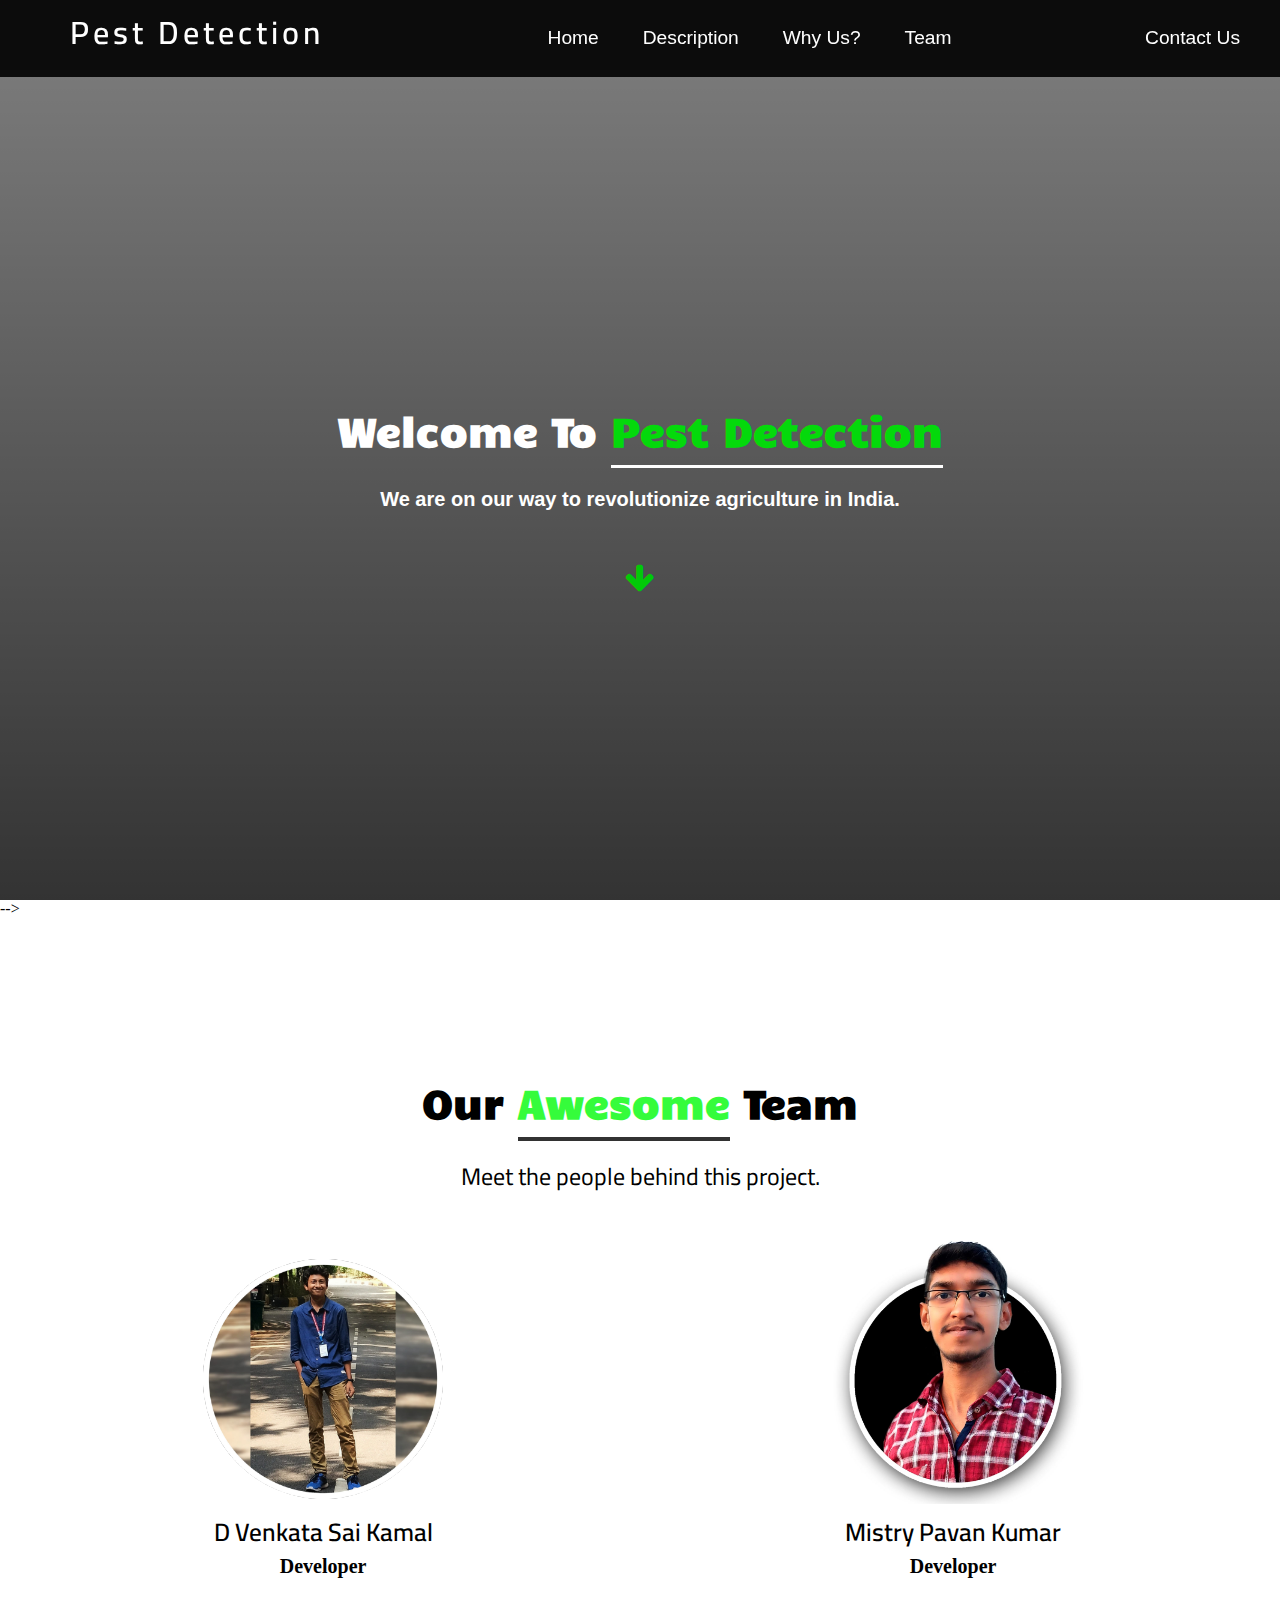
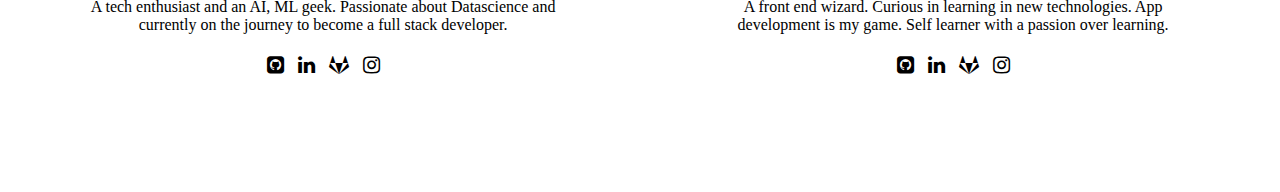
==== index.html @ e90a5a9f "removed bootstrap lib" ====
<!DOCTYPE html>
<html lang="en">

<head>
    <meta name="viewport" content="width=device-width, initial-scale=1">
    <meta charset="UTF-8">
    <meta name="keywords" content="Welcome to Tech-introspectors' website" />
    <title>Pest Detection</title>


    <!--    /// Link for CSS ///  -->
    <link rel="stylesheet" href="css/style.css">
    <link rel="stylesheet" href="https://cdnjs.cloudflare.com/ajax/libs/font-awesome/4.7.0/css/font-awesome.min.css">
    <link href='https://fonts.googleapis.com/css?family=Cairo' rel='stylesheet'>
    <link href='https://fonts.googleapis.com/css?family=Candal' rel='stylesheet'>
    <link href='https://fonts.googleapis.com/css?family=Days One' rel='stylesheet'>

</head>

<body>
    <!-- /// Navbar ///-->
    <header id="home">
        <nav class="topnav" id="topNavBar">
            <div class="nav">
                <div class="logo">
                    <a href="#">Pest Detection</a>
                </div>

                <div class="menu-center">
                    <a href="#home" class="menu">Home</a>
                    <a href="#Intro" class="menu">Description</a>
                    <a href="#" class="menu">Why Us?</a>
                    <a href="#team-section" class="menu">Team</a>
                    <a href="#" class="right">Contact Us</a>
                </div>
            </div>


        </nav>
        <!--            //// mobile-view menu  /////-->
        <div class="navbarcontent">
            <span style="font-size:30px;cursor:pointer" class="menuBar" onclick="openNav()"><i class="fa fa-bars"></i></span>

            <div id="myNav" class="overlay">
                <a href="javascript:void(0)" class="closebtn" onclick="closeNav()">&times;</a>
                <div class="overlay-content">
                    <a href="#home">Home</a>
                    <a href="#">Description</a>
                    <a href="#">Why Us?</a>
                    <a href="#team-section">Team</a>
                    <a href="#">Contact Us</a>
                </div>
            </div>
        </div>
        <div class="banner-content">
            <h1>Welcome To <span class="bright">pest detection</span></h1>
            <p> We are on our way to revolutionize agriculture in India. </p>
            <div class="arrow bounce">
                <a class="fa fa-arrow-down fa-2x" href="#intro"></a>
            </div>
        </div>




    </header>


    <!--    //// Tiny Intro-section ////-->
    <!--
    <section id="intro">
        <div class="intro-container">
          <div id="introCarousel" class="carousel  slide carousel-fade" data-ride="carousel">
    
    
            <ol class="carousel-indicators"></ol>
    
            
    
              <div class="carousel-item active">
                <div class="carousel-background"><img src="images/light.jpg" alt="Image couldn't be loaded"></div>
                <div class="carousel-container">
                  <div class="carousel-content">
                    <h2>We are Tech Introspectors</h2>
                    <p>We already created a chatbot to address various problems.</p>
                    <a href="#Description?" class="btn-get-started scrollto">Get Started</a>
                    <div class="arrow bounce">
                      <a class="fa fa-arrow-down fa-2x scrollto" href="#Why Us?"></a>
                    </div>
                  </div>
                </div>
              </div>
          </div>
        </div>
    </section> <!--- #Intro --->
    -->









    <!--        //// Team Section ////-->
    <section class="team-section" id="team-section">
        <div class="team-content">
            <div class="row">
                <div class="col">
                    <h2>Our <span class="bright">Awesome</span> Team</h2>
                    <p>Meet the people behind this project.</p>
                </div>
            </div>
            <div class="team-details">
                <div class="teamMember1">
                    <img src="images/kamal.jpeg" alt="" class="img1">
                    <h3>D Venkata Sai Kamal</h3>
                    <p class="team-role">Developer</p>
                    <p class="team-desc">A tech enthusiast and an AI, ML geek. Passionate about Datascience and currently on the journey to become a full stack developer. </p>
                    <div class="icon-team">
                        <a href="https://github.com/Dantusaikamal" target="_blank"><i class="fa fa-github-square"></i></a>

                        <a href="https://www.linkedin.com/in/sai-kamal-a4846a114/" target="_blank"><i class="fa fa-linkedin"></i></a>

                        <a href="https://code.swecha.org/DantusaiKamal" target="_blank"><i class="fa fa-gitlab"></i></a>

                        <a href="https://www.instagram.com/sai_kamal7/" target="_blank"><i class="fa fa-instagram"> </i></a>
                    </div>
                </div>
                <div class="teamMember1">
                    <img src="images/pavan.jpeg" alt="" class="img2">

                    <h3>Mistry Pavan Kumar</h3>
                    <p class="team-role">Developer</p>
                    <p class="team-desc">A front end wizard. Curious in learning in new technologies. App development is my game. Self learner with a passion over learning.</p>
                    <div class="icon-team">
                        <a href="https://github.com/mg143pavankumar/" target="_blank"><i class="fa fa-github-square"></i></a>
                        <a href="https://www.linkedin.com/in/mistry-pavan-kumar-5067b21b1/" target="_blank"><i class="fa fa-linkedin"></i></a>
                        <a href="https://code.swecha.org/mg143pavan_kumar" target="_blank"><i class="fa fa-gitlab"></i></a>
                        <a href="https://www.instagram.com/pavan_kumar143mg/" target="_blank"><i class="fa fa-instagram"></i></a>
                    </div>

                </div>
            </div>
        </div>

    </section>

    <!--    /// link for  JQuary ///-->
    <script src="http://code.jquery.com/jquery-3.5.1.min.js" integrity="sha256-9/aliU8dGd2tb6OSsuzixeV4y/faTqgFtohetphbbj0=" crossorigin="anonymous"></script>

    <!--/// link for javascript ///-->
    <script src="js/main.js"></script>
</body>

</html>
---- css/style.css ----
* {
    margin: 0;
    padding: 0;
    box-sizing: border-box;
}

html {
    scroll-behavior: smooth;
}

header {
    background-image:
        linear-gradient(to top, rgba(0, 0, 0, 0.8), rgba(0, 0, 0, 0.5)),
        url('../images/banner_bg.jpg');
    background-position: center;
    background-size: cover;
    height: 100vh;
    transform: 0.5s;

}

/*About us section*/
/*
#intro {
    display: table;
    width: 100%;
    height: 100vh;
    background: #000;
}

#intro .carousel-item {
    width: 100%;
    height: 100vh;
    background-size: cover;
    background-position: center;
    background-repeat: no-repeat;
}

#intro .carousel-item::before {
    content: '';
    background-color: rgba(0, 0, 0, 0.7);
    position: absolute;
    height: 100%;
    width: 100%;
    top: 0;
    right: 0;
    left: 0;
    bottom: 0;
}

#intro .carousel-container {
    display: -webkit-box;
    display: -webkit-flex;
    display: -ms-flexbox;
    display: flex;
    -webkit-box-pack: center;
    -webkit-justify-content: center;
    -ms-flex-pack: center;
    justify-content: center;
    -webkit-box-align: center;
    -webkit-align-items: center;
    -ms-flex-align: center;
    align-items: center;
    position: absolute;
    bottom: 0;
    top: 0;
    left: 0;
    right: 0;
}

#intro .carousel-background img {
    max-width: 100%;
}

#intro .carousel-content {
    text-align: center;
    margin-top: 15%;
}

#intro h2 {
    color: #fff;
    margin-bottom: 30px;
    font-size: 48px;
    font-weight: 700;
}

#intro p {
    width: 80%;
    margin: 0 auto 30px auto;
    color: #fff;
}

#intro .carousel-fade {
    overflow: hidden;
}

#intro .carousel-fade .carousel-inner .carousel-item {
    transition-property: opacity;
}

#intro .carousel-fade .carousel-inner .carousel-item,
#intro .carousel-fade .carousel-inner .active.carousel-item-left,
#intro .carousel-fade .carousel-inner .active.carousel-item-right {
    opacity: 0;
}

#intro .carousel-fade .carousel-inner .active,
#intro .carousel-fade .carousel-inner .carousel-item-next.carousel-item-left,
#intro .carousel-fade .carousel-inner .carousel-item-prev.carousel-item-right {
    opacity: 1;
    transition: 0.5s;
}

#intro .carousel-fade .carousel-inner .carousel-item-next,
#intro .carousel-fade .carousel-inner .carousel-item-prev,
#intro .carousel-fade .carousel-inner .active.carousel-item-left,
#intro .carousel-fade .carousel-inner .active.carousel-item-right {
    left: 0;
    -webkit-transform: translate3d(0, 0, 0);
    transform: translate3d(0, 0, 0);
}

#intro .carousel-control-prev,
#intro .carousel-control-next {
    width: 10%;
}

#intro .carousel-control-next-icon,
#intro .carousel-control-prev-icon {
    background: none;
    font-size: 32px;
    line-height: 1;
}

#intro .carousel-indicators li {
    cursor: pointer;
}

#intro .btn-get-started {
    font-family: "Montserrat", sans-serif;
    font-weight: 500;
    font-size: 16px;
    letter-spacing: 1px;
    display: inline-block;
    padding: 8px 32px;
    border-radius: 50px;
    transition: 0.5s;
    margin: 10px;
    color: #fff;
    background: #18d26e;
}

#intro .btn-get-started:hover {
    background: #fff;
    color: #18d26e;
}*/


/*About us---------------------->>>>>>*/

/*/////  NavBar css section /////*/

.topnav {
    position: relative;
    overflow: hidden;
    background-color: rgba(0, 0, 0, 0.9);
    position: fixed;
    width: 100%;
    z-index: 1;
}

.logo {
    float: left;
}

.logo a {
    padding: 70px;
    font-size: 2rem;
    letter-spacing: 4px;
    font-weight: 600;
    line-height: 2;
    text-decoration: none;
    color: #fff;
    font-family: 'Cairo', 'Candal', 'sans-serif';
}

.topnav .menu-center {
    text-align: center;

}

.topnav .menu-center a {
    color: #000;
    text-decoration: none;
    padding: 0px 20px;
    font-size: 1.2rem;
    line-height: 4;
    color: #fff;
    font-family: sans-serif;
}

.topnav .menu-center .menu:hover {
    padding-bottom: 10px;
    border-bottom: 2px solid #03fc0b;
    transition: 0.5s;
}


.topnav .menu-center .right {
    float: right;
    padding: 0px 40px;
}

.topnav .menu-center .right:hover {
    background-color: #02c908;
    transition: 0.5s;
}

.banner-content {
    position: relative;
    text-align: center;
    top: 40%;
    width: 100%;
    height: 30%;
    padding: 0px;
}

.banner-content h1 {
    font-size: 2.5rem;
    color: #fff;
    text-transform: capitalize;
    padding: 30px 10px 0px 10px;
    font-family: 'Candal';
    margin-bottom: 15px;
    line-height: 2;
}

.banner-content h1 .bright {
    color: #04d90b;
    padding-bottom: 10px;
    border-bottom: 3px solid #fff;
}

.banner-content p {
    color: #fff;
    font-size: 20px;
    font-family: sans-serif;
    font-weight: 600;
    line-height: 1.4;
}

.bars .menu-bar i {
    display: none;
}

.navbarcontent {
    display: none;
}

/*//// arrow bounce ////*/
.arrow {
    text-align: center;
    margin: 50px 0;
}

.arrow a {
    text-decoration: none;
    color: #02c908;
}

.bounce {
    -moz-animation: bounce 2s infinite;
    -webkit-animation: bounce 2s infinite;
    animation: bounce 2s infinite;
}

@keyframes bounce {

    0%,
    20%,
    50%,
    80%,
    100% {
        transform: translateY(0);
    }

    40% {
        transform: translateY(-30px);
    }

    60% {
        transform: translateY(-15px);
    }
}



/*//// Team-section css ////*/
.team-section {
    width: 100%;
    height: 90vh;
    position: relative;
}

.team-content {
    text-align: center;
    margin-top: 5%;

}

.team-content .row h2 {
    padding: 80px 10px 2px 10px;
    font-size: 2.5rem;
    font-family: 'Candal', 'Cairo', 'Days One';

}

.team-content h2 .bright {
    color: #03fc0b;
    opacity: 0.8;
    padding-bottom: 10px;
    border-bottom: 4px solid black;
    line-height: 2;
}

.team-content .row p {
    font-size: 24px;
    padding: 10px 10px 10px 10px;
    font-family: 'Cairo';
}

.team-details {
    display: grid;
    grid-template-columns: auto auto auto;
    padding: 10px;
}

.teamMember1 {
    width: 100%;
}

.img1 {
    width: 40%;
    margin-top: 35px;
    border-radius: 50%;
    border: 5px solid #fff;
}

.img2 {
    width: 45%;
}

.teamMember1 h3 {
    font-family: 'Cairo';
    font-weight: 600;
    font-size: 25px;
}

.team-desc {
    padding: 20px 70px;
}

.team-role {
    font-size: 20px;
    font-weight: 600;
    font-family: 'Day One';
}

.icon-team a {
    color: black;
    font-size: 20px;
    padding: 0px 5px;
}

.icon-team a:hover {
    color: #03fc0b;
    transition: 0.5s;
}




























/* ////NavBar in mobile view //// */

@media(max-width:1031px) {
    .topnav .menu-center {
        display: none;
    }

    .topnav .menu-center .right {
        display: none;
    }

    .navbarcontent {
        display: block;
    }


    .menuBar i {
        position: fixed;
        right: 40px;
        top: 20px;
        color: #fff;
        z-index: 1;
    }

    .overlay {
        height: 0%;
        width: 100%;
        position: fixed;
        z-index: 1;
        top: 0;
        left: 0;
        background-color: rgb(0, 0, 0);
        background-color: rgba(0, 0, 0, 0.9);
        overflow-y: hidden;
        transition: 0.5s;
    }

    .overlay-content {
        position: relative;
        top: 25%;
        width: 100%;
        text-align: center;
        margin-top: 30px;
    }

    .overlay a {
        padding: 8px;
        text-decoration: none;
        font-size: 36px;
        color: #818181;
        display: block;
        transition: 0.3s;
    }

    .overlay a:hover,
    .overlay a:focus {
        color: #f1f1f1;
    }

    .overlay .closebtn {
        position: absolute;
        top: 20px;
        right: 45px;
        font-size: 60px;
    }

    .arrow {
        text-align: center;
        margin: 5% 0;
    }

}

@media (max-width:990px) {
    .team-details {
        display: grid;
        grid-template-columns: auto;
        padding: 10px;
    }
}

@media (min-width:294px) and (max-width:360px) {
    .logo a {
        padding: 20px;
        font-size: 1.5rem;
        letter-spacing: 4px;
        font-weight: 600;
        line-height: 2.7;
        text-decoration: none;
        color: #fff;
        font-family: 'Cairo', 'Candal', 'sans-serif';
    }

    .arrow {
        text-align: center;
        margin: 10% 0;
    }

}

@media (max-width:414px) {


    .banner-content {
        position: relative;
        text-align: center;
        top: 35%;
        width: 100%;
        height: 30%;
        padding: 0px;
    }

    .banner-content p {
        color: #fff;
        font-size: 20px;
        font-family: sans-serif;
        font-weight: 600;
        line-height: 1.4;
        margin-bottom: 50px;
    }

    .arrow {
        text-align: center;
        margin: 15% 0;
    }

}

@media(max-width:390px) {
    .logo a {
        padding: 20px;
        font-size: 1.5rem;
        letter-spacing: 4px;
        font-weight: 600;
        line-height: 2.7;
        text-decoration: none;
        color: #fff;
        font-family: 'Cairo', 'Candal', 'sans-serif';
    }
}
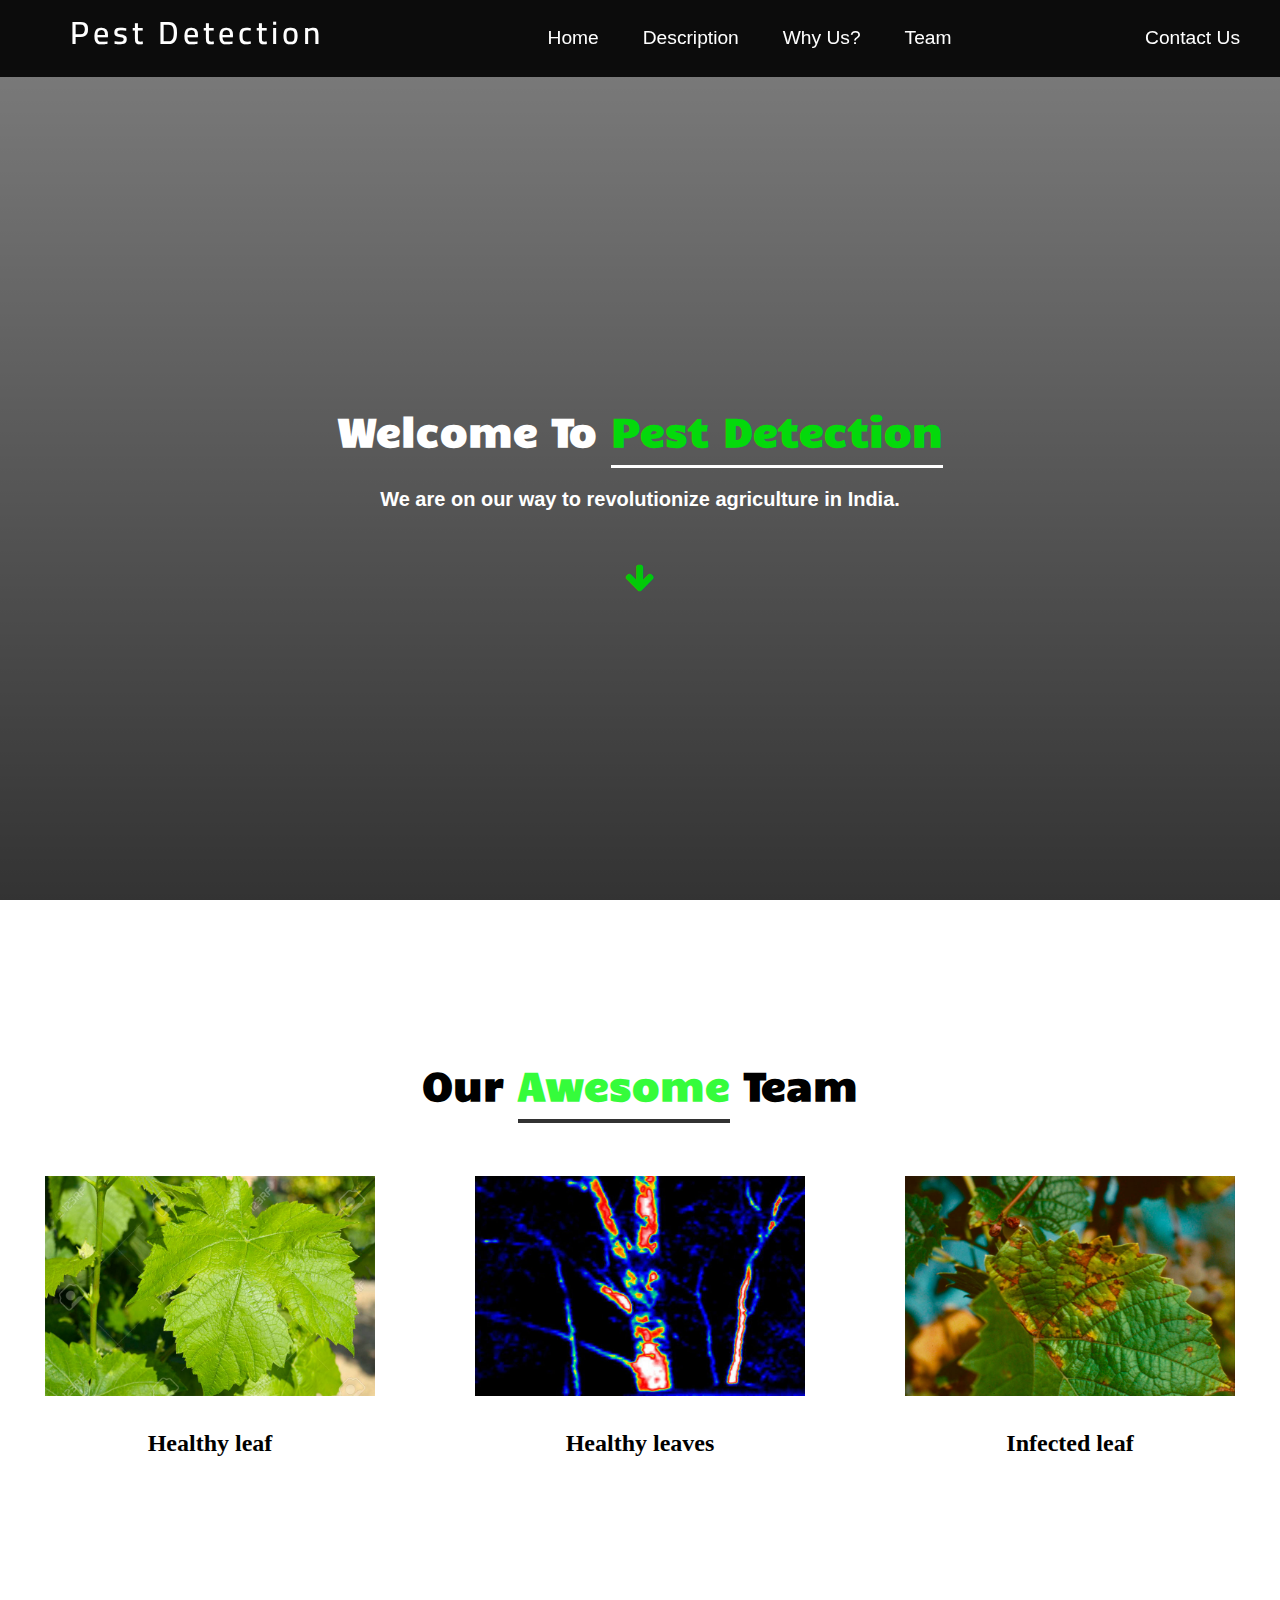
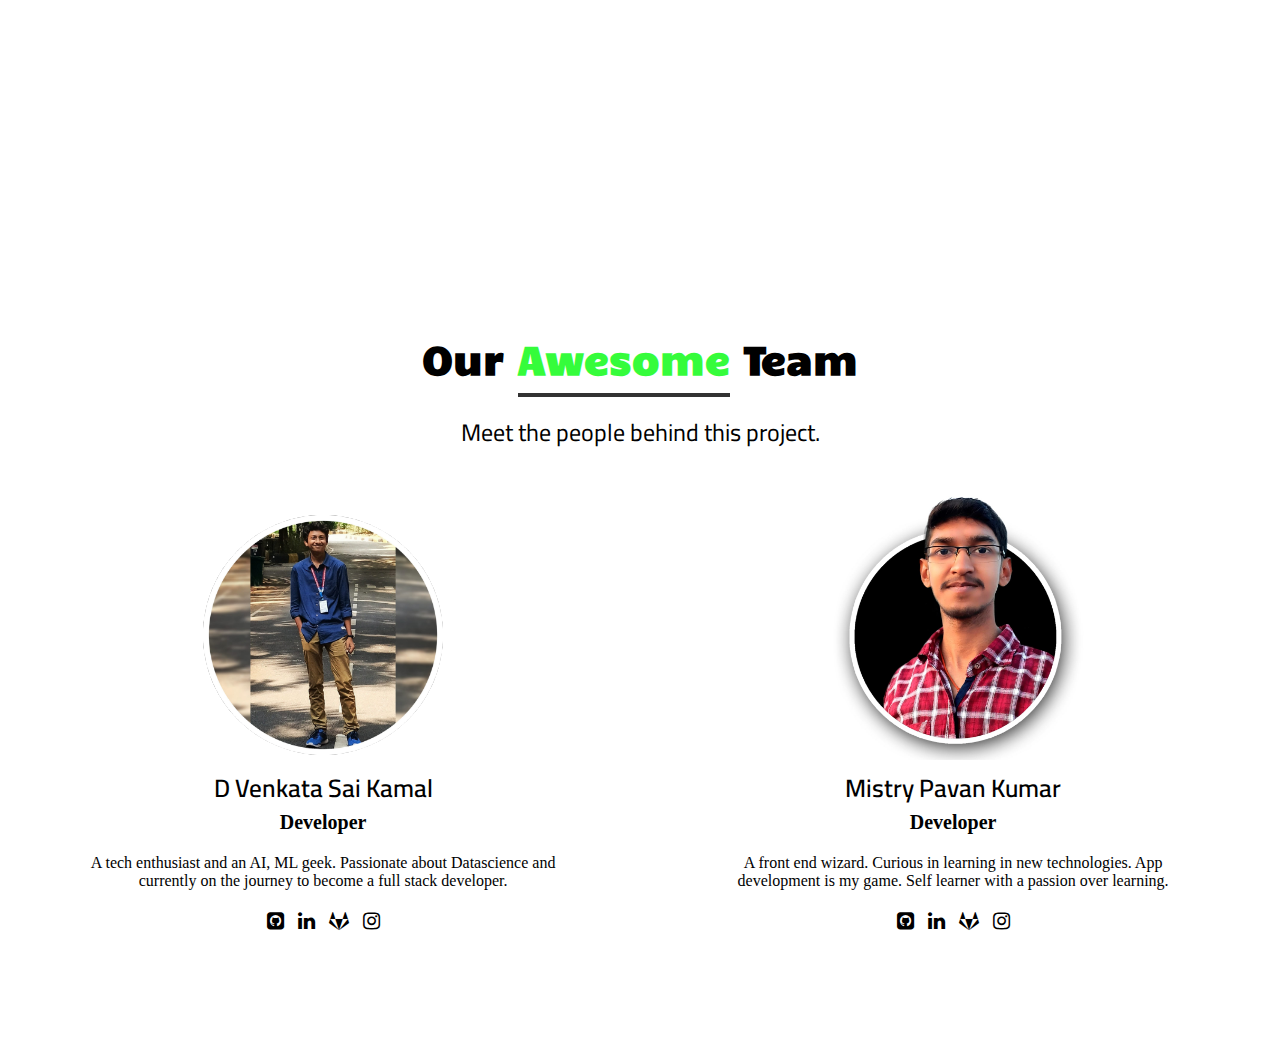
==== commit e391c6d4: "Added layout section" ====
--- a/index.html
+++ b/index.html
@@ -93,7 +93,73 @@
           </div>
         </div>
     </section> <!--- #Intro --->
-    -->
+
+
+    <!--    /// Layout-section ///-->
+
+    <section id="layout-section">
+        <div class="layout-content">
+            <div class="row">
+                <div class="col">
+                    <h2>Our <span class="bright">Awesome</span> Team</h2>
+                </div>
+            </div>
+            <div class="main-layout">
+                <div class="column">
+                    <img id="myImg" src="images/healthy1.jpg">
+
+                    <h2>Healthy leaf</h2>
+                </div>
+                <div class="column">
+                    <img id="myImg1" src="images/img.jpg" onclick="openModal()">
+                    <h2>Healthy leaves</h2>
+                </div>
+                <div class="column">
+                    <img id="myImg2" src="images/infected1.jpg" onclick="openModal1()">
+                    <h2>Infected leaf</h2>
+                </div>
+            </div>
+
+            <!--   // Model //-->
+            <div id="myModal" class="modal">
+
+                <!-- The Close Button -->
+                <span class="close">&times;</span>
+
+                <!-- Modal Content (The Image) -->
+                <img class="modal-content" id="img01">
+
+
+                <!-- Modal Caption (Image Text) -->
+                <div id="caption"></div>
+            </div>
+            <div id="myModal1" class="modal model1">
+
+                <!-- The Close Button -->
+                <span class="close1">&times;</span>
+
+                <!-- Modal Content (The Image) -->
+
+                <img class="modal-content1" id="img02">
+
+
+                <!-- Modal Caption (Image Text) -->
+                <div id="caption"></div>
+            </div>
+            <div id="myModal2" class="modal model2">
+
+                <!-- The Close Button -->
+                <span class="close2">&times;</span>
+
+                <!-- Modal Content (The Image) -->
+
+                <img class="modal-content2" id="img03">
+
+                <!-- Modal Caption (Image Text) -->
+                <div id="caption"></div>
+            </div>
+        </div>
+    </section>
 
 
 
--- a/css/style.css
+++ b/css/style.css
@@ -158,6 +158,7 @@
 
 /*About us---------------------->>>>>>*/
 
+
 /*/////  NavBar css section /////*/
 
 .topnav {
@@ -292,6 +293,183 @@
         transform: translateY(-15px);
     }
 }
+
+
+
+
+
+/*/// Layout-section ///*/
+#layout-section {
+    width: 100%;
+    height: 90vh;
+    position: relative;
+}
+
+.layout-content {
+    text-align: center;
+    margin-top: 5%;
+
+}
+
+.layout-content .row h2 {
+    padding: 80px 10px 2px 10px;
+    font-size: 2.5rem;
+    font-family: 'Candal', 'Cairo', 'Days One';
+
+}
+
+.layout-content h2 .bright {
+    color: #03fc0b;
+    opacity: 0.8;
+    padding-bottom: 10px;
+    border-bottom: 4px solid black;
+    line-height: 2;
+}
+
+.main-layout {
+    display: grid;
+    grid-template-columns: repeat(3, 1fr);
+    grid-column-gap: 10px;
+    margin-top: 40px;
+}
+
+.main-layout .column img {
+    width: 350px;
+    padding: 10px;
+}
+
+.main-layout .column img:hover {
+    box-shadow: 20px 20px 20px gray;
+    cursor: pointer;
+}
+
+.main-layout .column h2 {
+    margin-top: 10px;
+    padding: 10px;
+    font-family: 'Day One';
+}
+
+.modal {
+    display: none;
+
+    position: fixed;
+
+    z-index: 1;
+
+    padding-top: 100px;
+
+    left: 0;
+    top: 0;
+    width: 100%;
+
+    height: 100%;
+
+    overflow: auto;
+
+    background-color: rgb(0, 0, 0);
+
+    background-color: rgba(0, 0, 0, 0.9);
+}
+
+/* Modal Content (Image) */
+.modal-content {
+    margin: auto;
+    display: block;
+    width: 80%;
+    max-width: 700px;
+}
+
+.modal-content1 {
+    margin: auto;
+    display: block;
+    width: 80%;
+    max-width: 700px;
+}
+
+.modal-content2 {
+    margin: auto;
+    display: block;
+    width: 80%;
+    max-width: 700px;
+}
+
+/* Caption of Modal Image (Image Text) - Same Width as the Image */
+#caption {
+    margin: auto;
+    display: block;
+    width: 80%;
+    max-width: 700px;
+    text-align: center;
+    color: #ccc;
+    padding: 10px 0;
+    height: 150px;
+}
+
+/* Add Animation - Zoom in the Modal */
+.modal-content,
+#caption {
+    animation-name: zoom;
+    animation-duration: 0.6s;
+}
+
+.modal-content1,
+#caption {
+    animation-name: zoom;
+    animation-duration: 0.6s;
+}
+
+.modal-content2,
+#caption {
+    animation-name: zoom;
+    animation-duration: 0.6s;
+}
+
+@keyframes zoom {
+    from {
+        transform: scale(0)
+    }
+
+    to {
+        transform: scale(1)
+    }
+}
+
+/* The Close Button */
+.close,
+.close1,
+.close2 {
+    position: absolute;
+    top: 15px;
+    right: 35px;
+    color: #f1f1f1;
+    font-size: 40px;
+    font-weight: bold;
+    transition: 0.3s;
+}
+
+.close:hover,
+.close:focus {
+    color: #bbb;
+    text-decoration: none;
+    cursor: pointer;
+}
+
+.close1:hover,
+.close1:focus {
+    color: #bbb;
+    text-decoration: none;
+    cursor: pointer;
+}
+
+
+.close2:hover,
+.close2:focus {
+    color: #bbb;
+    text-decoration: none;
+    cursor: pointer;
+}
+
+
 
 
 
@@ -475,6 +653,20 @@
         margin: 5% 0;
     }
 
+    .main-layout {
+        display: grid;
+        grid-template-columns: repeat(1, 1fr);
+        grid-column-gap: 10px;
+        margin-top: 40px;
+    }
+
+    .main-layout .column img {
+        width: 50%;
+    }
+
+    #team-section {
+        margin-top: 70%;
+    }
 }
 
 @media (max-width:990px) {
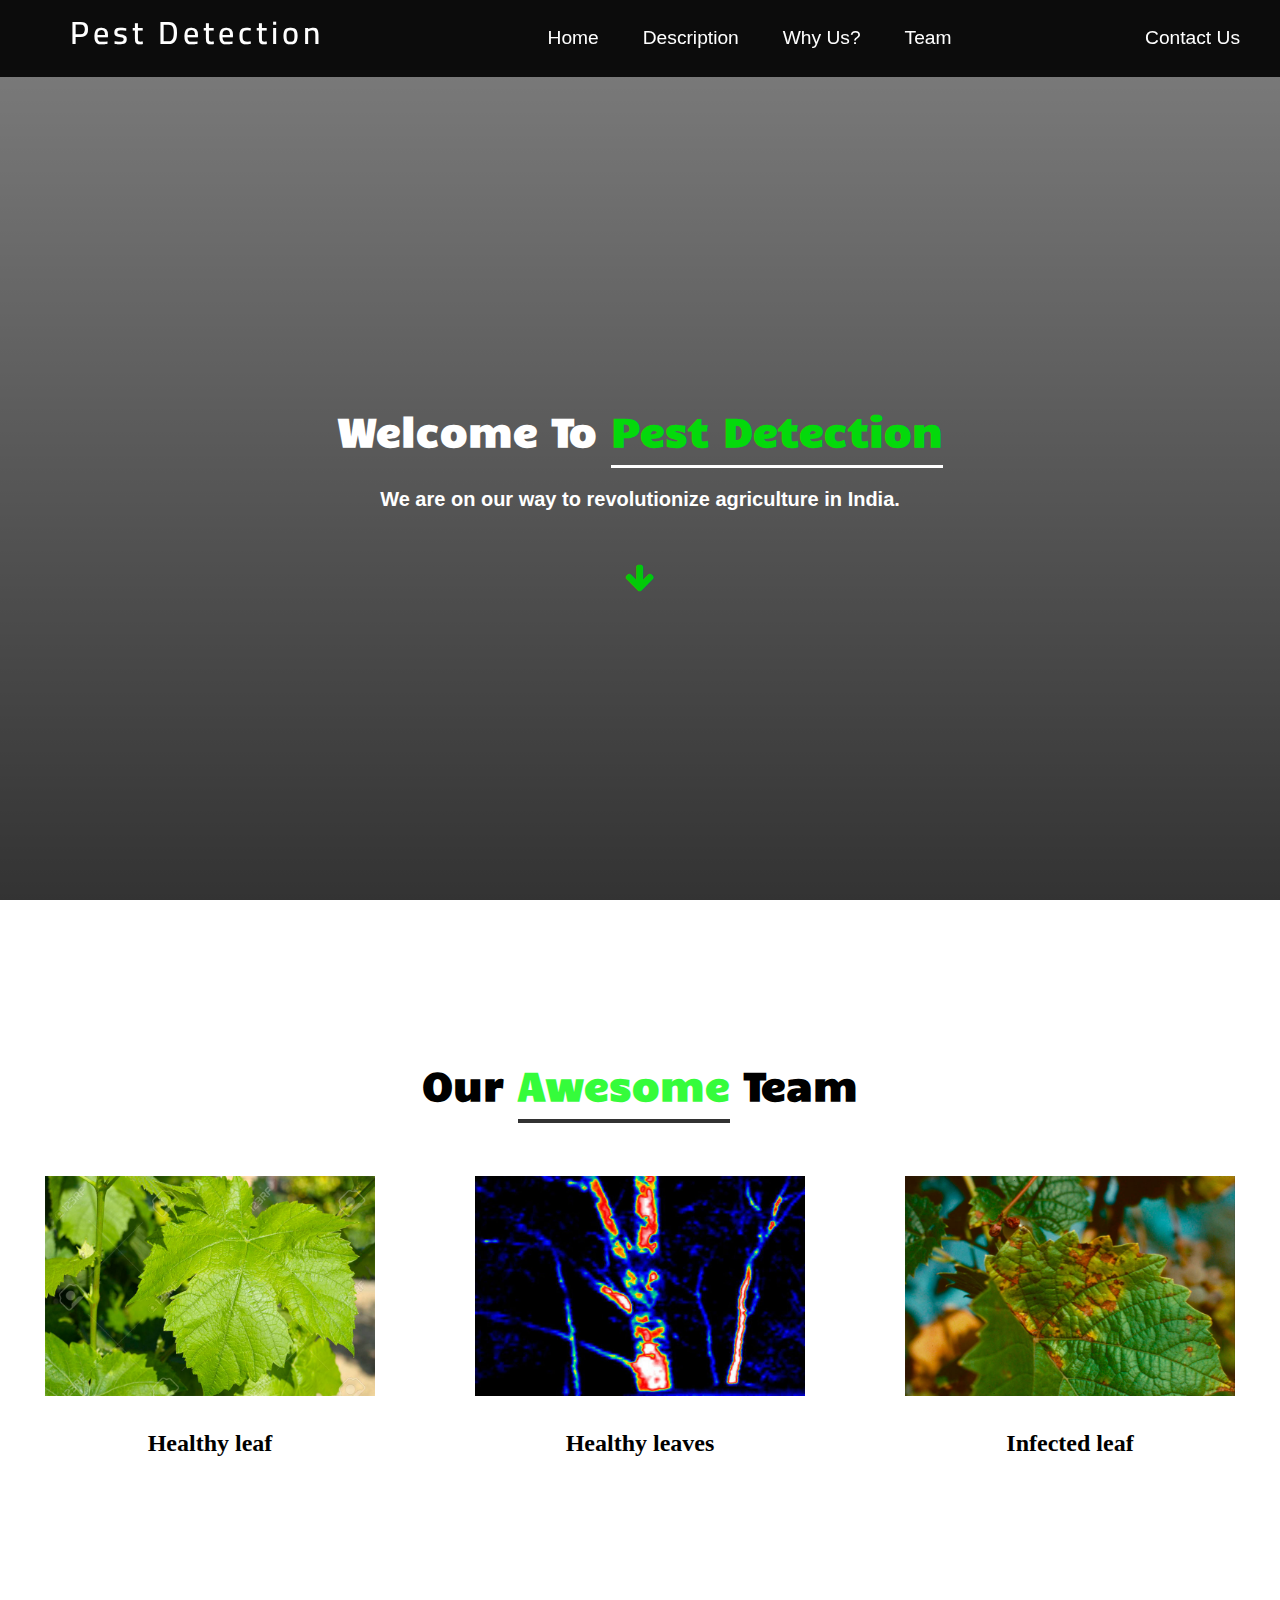
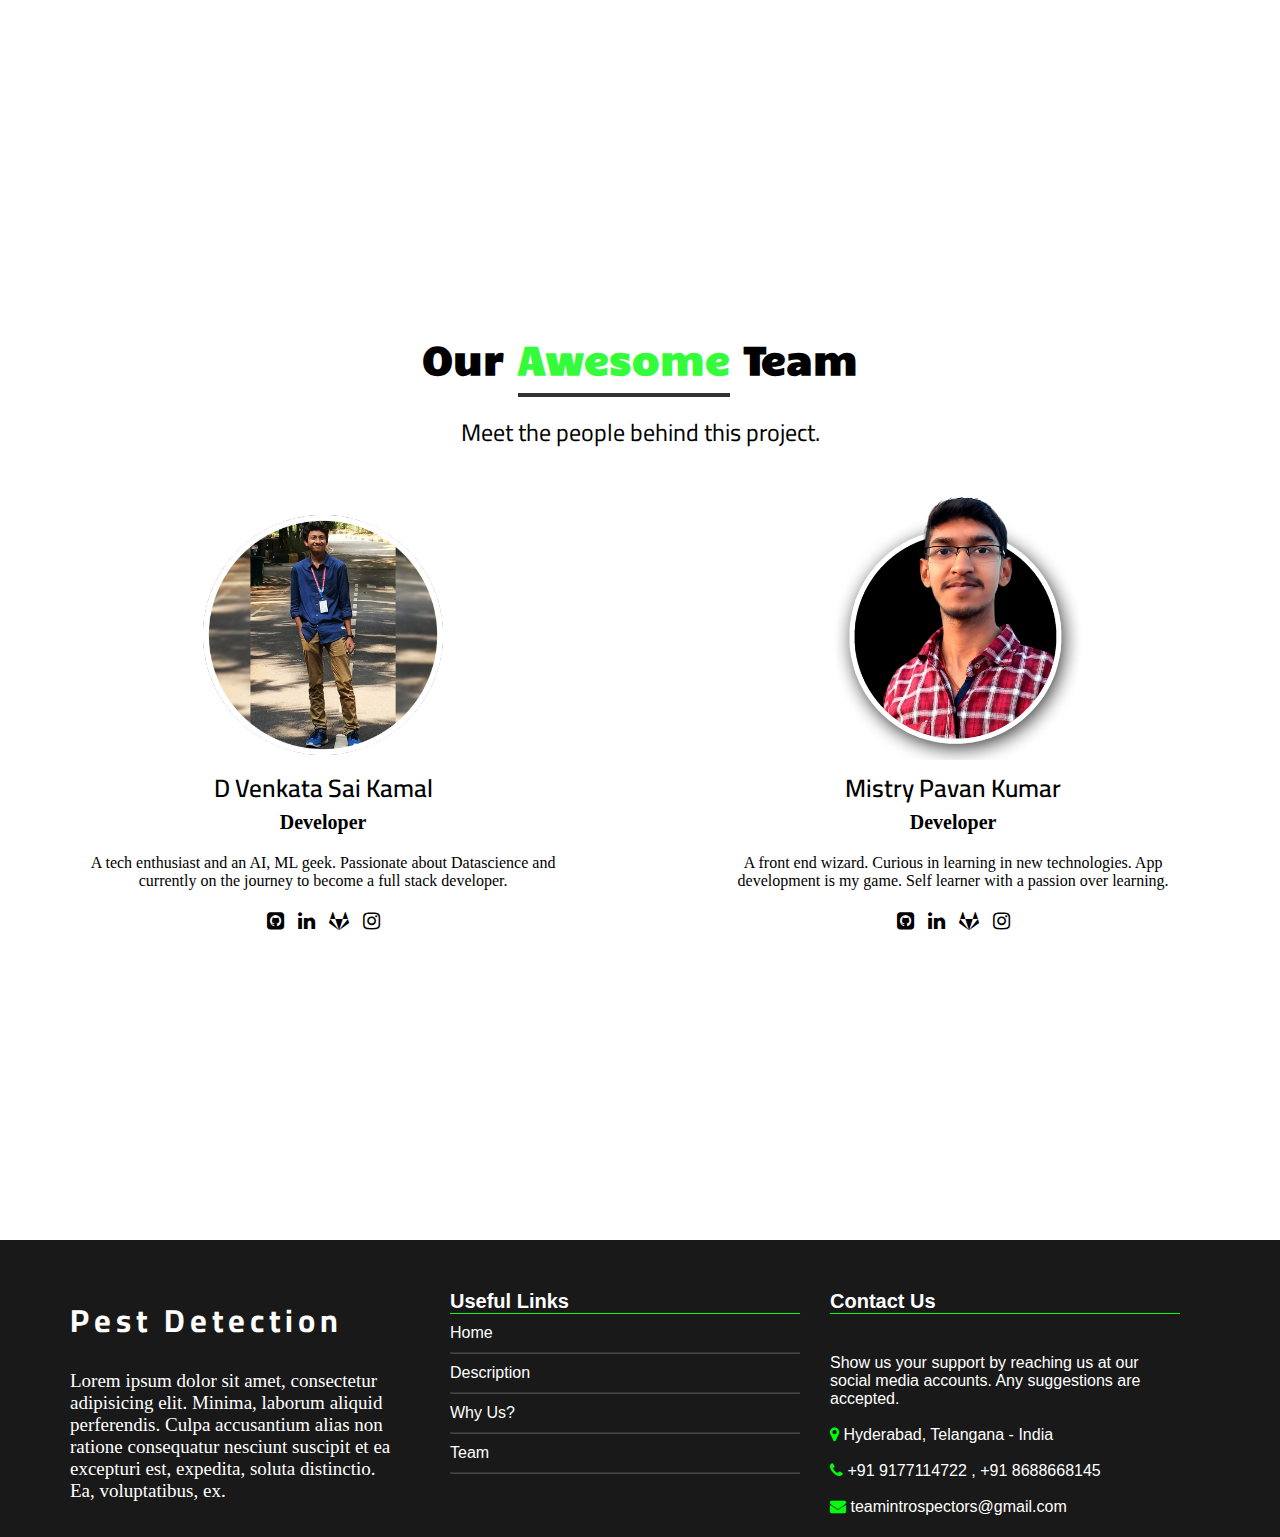
==== commit 40d9f293: "Added footer" ====
--- a/index.html
+++ b/index.html
@@ -106,16 +106,16 @@
             </div>
             <div class="main-layout">
                 <div class="column">
-                    <img id="myImg" src="images/healthy1.jpg">
+                    <img id="myImg" src="images/healthy1.jpg" alt="Lorem ipsum dolor sit amet, consectetur adipisicing elit.">
 
                     <h2>Healthy leaf</h2>
                 </div>
                 <div class="column">
-                    <img id="myImg1" src="images/img.jpg" onclick="openModal()">
+                    <img id="myImg1" src="images/img.jpg" alt="Lorem ipsum dolor sit amet, consectetur adipisicing elit..">
                     <h2>Healthy leaves</h2>
                 </div>
                 <div class="column">
-                    <img id="myImg2" src="images/infected1.jpg" onclick="openModal1()">
+                    <img id="myImg2" src="images/infected1.jpg" alt="Lorem ipsum dolor sit amet, consectetur adipisicing elit...">
                     <h2>Infected leaf</h2>
                 </div>
             </div>
@@ -144,7 +144,7 @@
 
 
                 <!-- Modal Caption (Image Text) -->
-                <div id="caption"></div>
+                <div id="caption1"></div>
             </div>
             <div id="myModal2" class="modal model2">
 
@@ -156,7 +156,7 @@
                 <img class="modal-content2" id="img03">
 
                 <!-- Modal Caption (Image Text) -->
-                <div id="caption"></div>
+                <div id="caption2"></div>
             </div>
         </div>
     </section>
@@ -213,6 +213,44 @@
 
     </section>
 
+
+    <!--        //// footer-section ////    -->
+    <section id="footer-section">
+        <div class="footer-content">
+            <div class="sec-1">
+                <h2>Pest Detection</h2>
+                <p>Lorem ipsum dolor sit amet, consectetur adipisicing elit. Minima, laborum aliquid perferendis. Culpa accusantium alias non ratione consequatur nesciunt suscipit et ea excepturi est, expedita, soluta distinctio. Ea, voluptatibus, ex.</p>
+            </div>
+            <div class="sec-2">
+                <h3>Useful Links</h3>
+                <ul>
+                    <li><a href="#home">Home</a></li>
+                    <hr>
+                    <li><a href="#">Description</a></li>
+                    <hr>
+                    <li><a href="#">Why Us?</a></li>
+                    <hr>
+                    <li><a href="#team-section">Team</a></li>
+                    <hr>
+
+                </ul>
+            </div>
+            <div class="sec-3">
+                <h3>Contact Us</h3>
+                <p>
+                    Show us your support by reaching us at our social media accounts. Any suggestions are accepted. <br><br>
+                    <i class="fa fa-map-marker"> </i><span class="location"> Hyderabad, Telangana - India</span> <br><br>
+                    <i class="fa fa-phone"> </i> <span class="phNo"> +91 9177114722 , +91 8688668145</span>
+                    <br><br>
+                    <i class="fa fa-envelope"></i><span class="mail"> teamintrospectors@gmail.com</span>
+                </p>
+            </div>
+        </div>
+    </section>
+
+
+
+
     <!--    /// link for  JQuary ///-->
     <script src="http://code.jquery.com/jquery-3.5.1.min.js" integrity="sha256-9/aliU8dGd2tb6OSsuzixeV4y/faTqgFtohetphbbj0=" crossorigin="anonymous"></script>
 
--- a/css/style.css
+++ b/css/style.css
@@ -1,3 +1,7 @@
+:root {
+    --primaryColor: #03fc0b;
+}
+
 * {
     margin: 0;
     padding: 0;
@@ -400,6 +404,34 @@
     width: 80%;
     max-width: 700px;
     text-align: center;
+    font-family: sans-serif;
+    font-size: 20px;
+    color: #ccc;
+    padding: 10px 0;
+    height: 150px;
+}
+
+#caption1 {
+    margin: auto;
+    display: block;
+    width: 80%;
+    max-width: 700px;
+    text-align: center;
+    font-family: sans-serif;
+    font-size: 20px;
+    color: #ccc;
+    padding: 10px 0;
+    height: 150px;
+}
+
+#caption2 {
+    margin: auto;
+    display: block;
+    width: 80%;
+    max-width: 700px;
+    text-align: center;
+    font-family: sans-serif;
+    font-size: 20px;
     color: #ccc;
     padding: 10px 0;
     height: 150px;
@@ -413,13 +445,13 @@
 }
 
 .modal-content1,
-#caption {
+#caption1 {
     animation-name: zoom;
     animation-duration: 0.6s;
 }
 
 .modal-content2,
-#caption {
+#caption2 {
     animation-name: zoom;
     animation-duration: 0.6s;
 }
@@ -556,20 +588,106 @@
 }
 
 
-
-
-
-
-
-
-
-
-
-
-
-
-
-
+/*//// Footer section css /////*/
+
+#footer-section {
+    background-color: rgba(0, 0, 0, 0.9);
+    width: 100%;
+    height: auto;
+    margin-top: 15%;
+}
+
+.footer-content {
+    padding-left: 70px;
+    padding-top: 50px;
+    padding-right: 70px;
+    padding-bottom: 20px;
+    display: grid;
+    grid-template-columns: repeat(3, 1fr);
+}
+
+.footer-content .sec-1 h2 {
+    color: #fff;
+    font-family: 'Cairo', 'Candal', 'Days One';
+    font-size: 32px;
+    letter-spacing: 5px;
+}
+
+.footer-content .sec-1 p {
+    color: #fff;
+    padding: 20px 50px 15px 0px;
+    font-size: 19px;
+
+}
+
+.footer-content .sec-2 {
+    padding-right: 30px;
+}
+
+.footer-content .sec-2 h3 {
+    color: #fff;
+    font-size: 20px;
+    font-family: sans-serif;
+    border-bottom: 1px solid var(--primaryColor);
+}
+
+
+.footer-content .sec-2 hr:before {
+    width: 117px;
+    height: 2px;
+    margin: 25px auto;
+    background-color: #53c5d5;
+}
+
+.footer-content .sec-2 ul {
+    list-style: none;
+}
+
+.footer-content .sec-2 ul hr {
+    opacity: 0.2;
+}
+
+
+.footer-content .sec-2 ul li {
+    padding-top: 10px;
+    padding-bottom: 10px;
+}
+
+.footer-content .sec-2 ul li a {
+    text-decoration: none;
+    color: #fff;
+    font-family: sans-serif;
+
+
+}
+
+.footer-content .sec-2 ul li a:hover {
+    border-left: 2px solid var(--primaryColor);
+    transition: 0.5s;
+    padding-left: 10px;
+}
+
+.footer-content .sec-3 {
+    padding-right: 30px;
+}
+
+.footer-content .sec-3 h3 {
+    color: #fff;
+    font-size: 20px;
+    font-family: sans-serif;
+    border-bottom: 1px solid var(--primaryColor);
+}
+
+.footer-content .sec-3 p {
+    padding-top: 40px;
+    color: #fff;
+    font-size: 16px;
+    font-family: sans-serif;
+}
+
+.footer-content .sec-3 p i {
+    color: var(--primaryColor);
+}
 
 
 
@@ -667,6 +785,16 @@
     #team-section {
         margin-top: 70%;
     }
+
+    .footer-content {
+        padding-left: 40px;
+        padding-top: 50px;
+        padding-right: 40px;
+        padding-bottom: 20px;
+        display: grid;
+        grid-template-columns: repeat(1, 1fr);
+    }
+
 }
 
 @media (max-width:990px) {
@@ -674,6 +802,13 @@
         display: grid;
         grid-template-columns: auto;
         padding: 10px;
+    }
+
+    #footer-section {
+        background-color: rgba(0, 0, 0, 0.9);
+        width: 100%;
+        height: auto;
+        margin-top: 100%;
     }
 }
 
@@ -694,6 +829,24 @@
         margin: 10% 0;
     }
 
+    #footer-section {
+        background-color: rgba(0, 0, 0, 0.9);
+        width: 100%;
+        height: auto;
+        margin-top: 170%;
+    }
+
+    .footer-content {
+        padding-left: 30px;
+        padding-top: 50px;
+        padding-right: 30px;
+        padding-bottom: 20px;
+
+
+    }
+
+
+
 }
 
 @media (max-width:414px) {
@@ -735,4 +888,25 @@
         color: #fff;
         font-family: 'Cairo', 'Candal', 'sans-serif';
     }
-}
+
+
+}
+
+@media (min-width:361px) and (max-width:476px) {
+    #footer-section {
+        background-color: rgba(0, 0, 0, 0.9);
+        width: 100%;
+        height: auto;
+        margin-top: 120%;
+    }
+
+    .footer-content {
+        padding-left: 30px;
+        padding-top: 50px;
+        padding-right: 30px;
+        padding-bottom: 20px;
+
+
+    }
+
+}
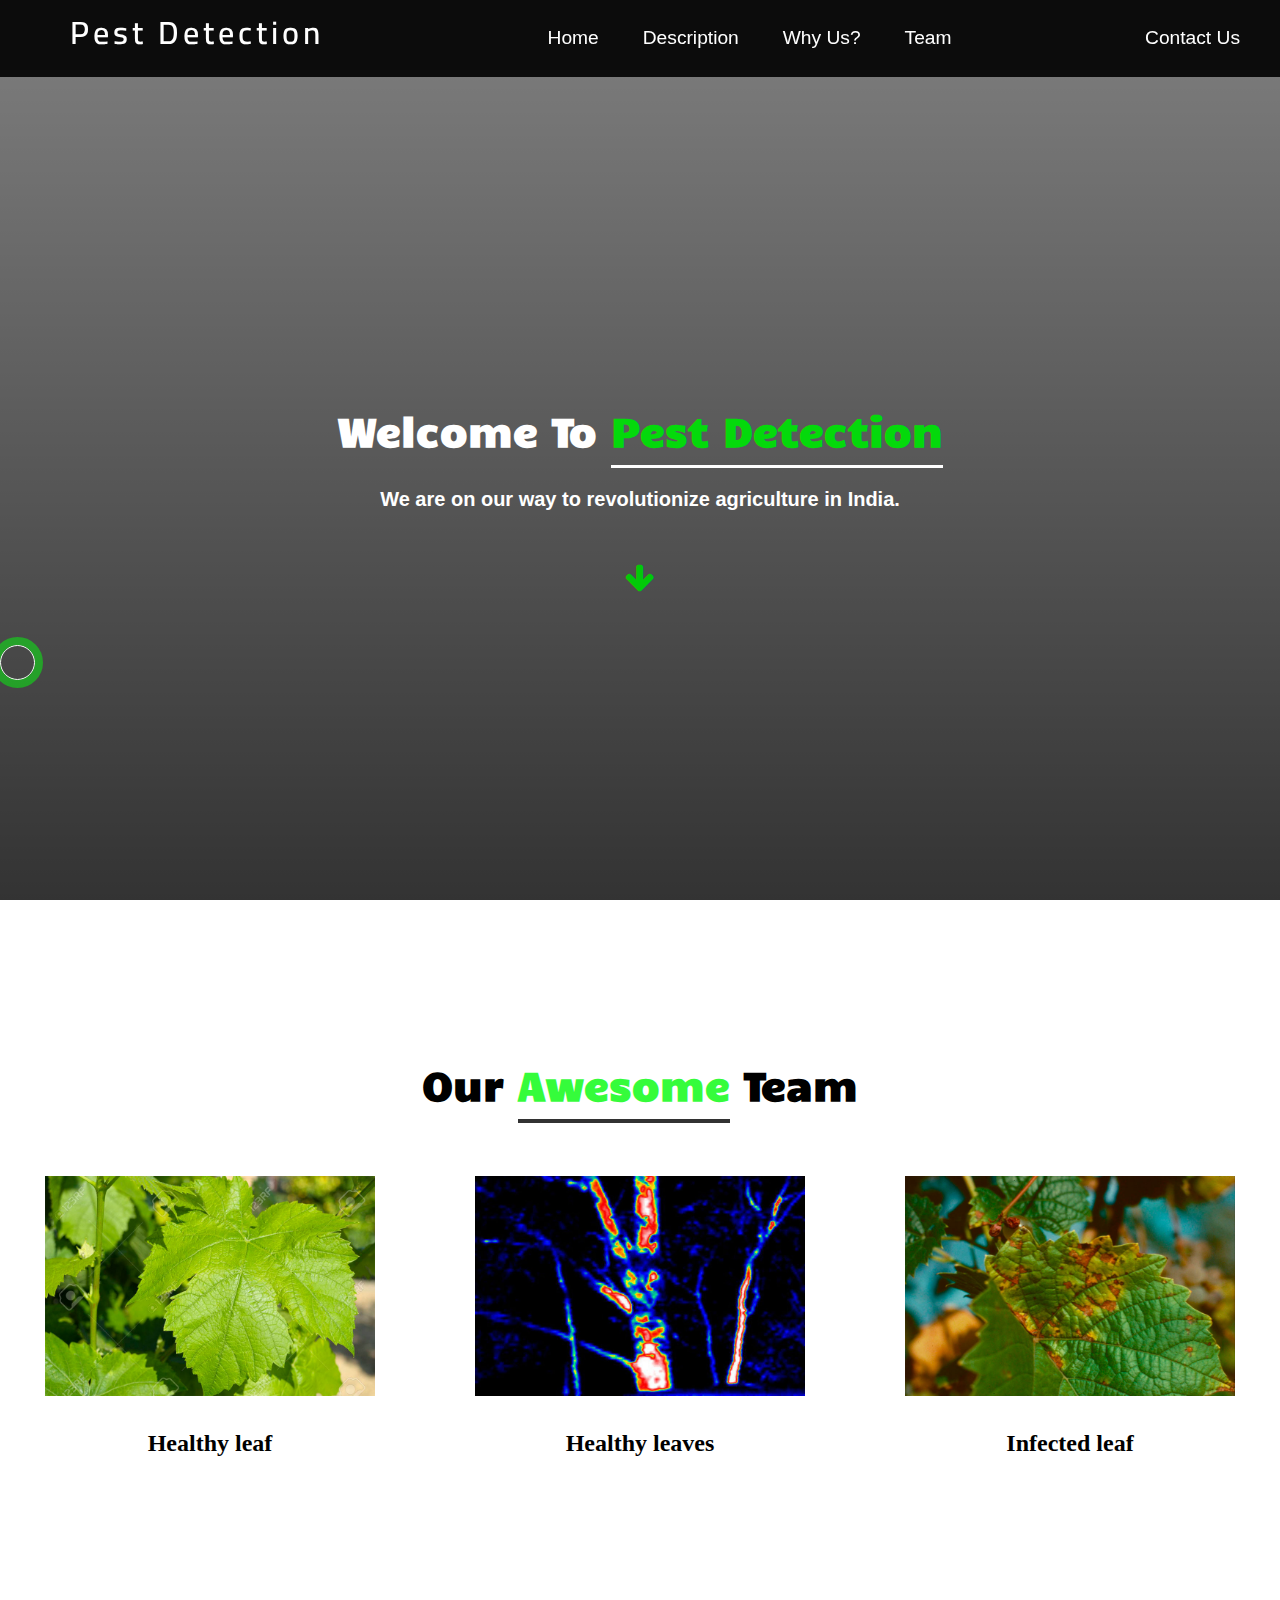
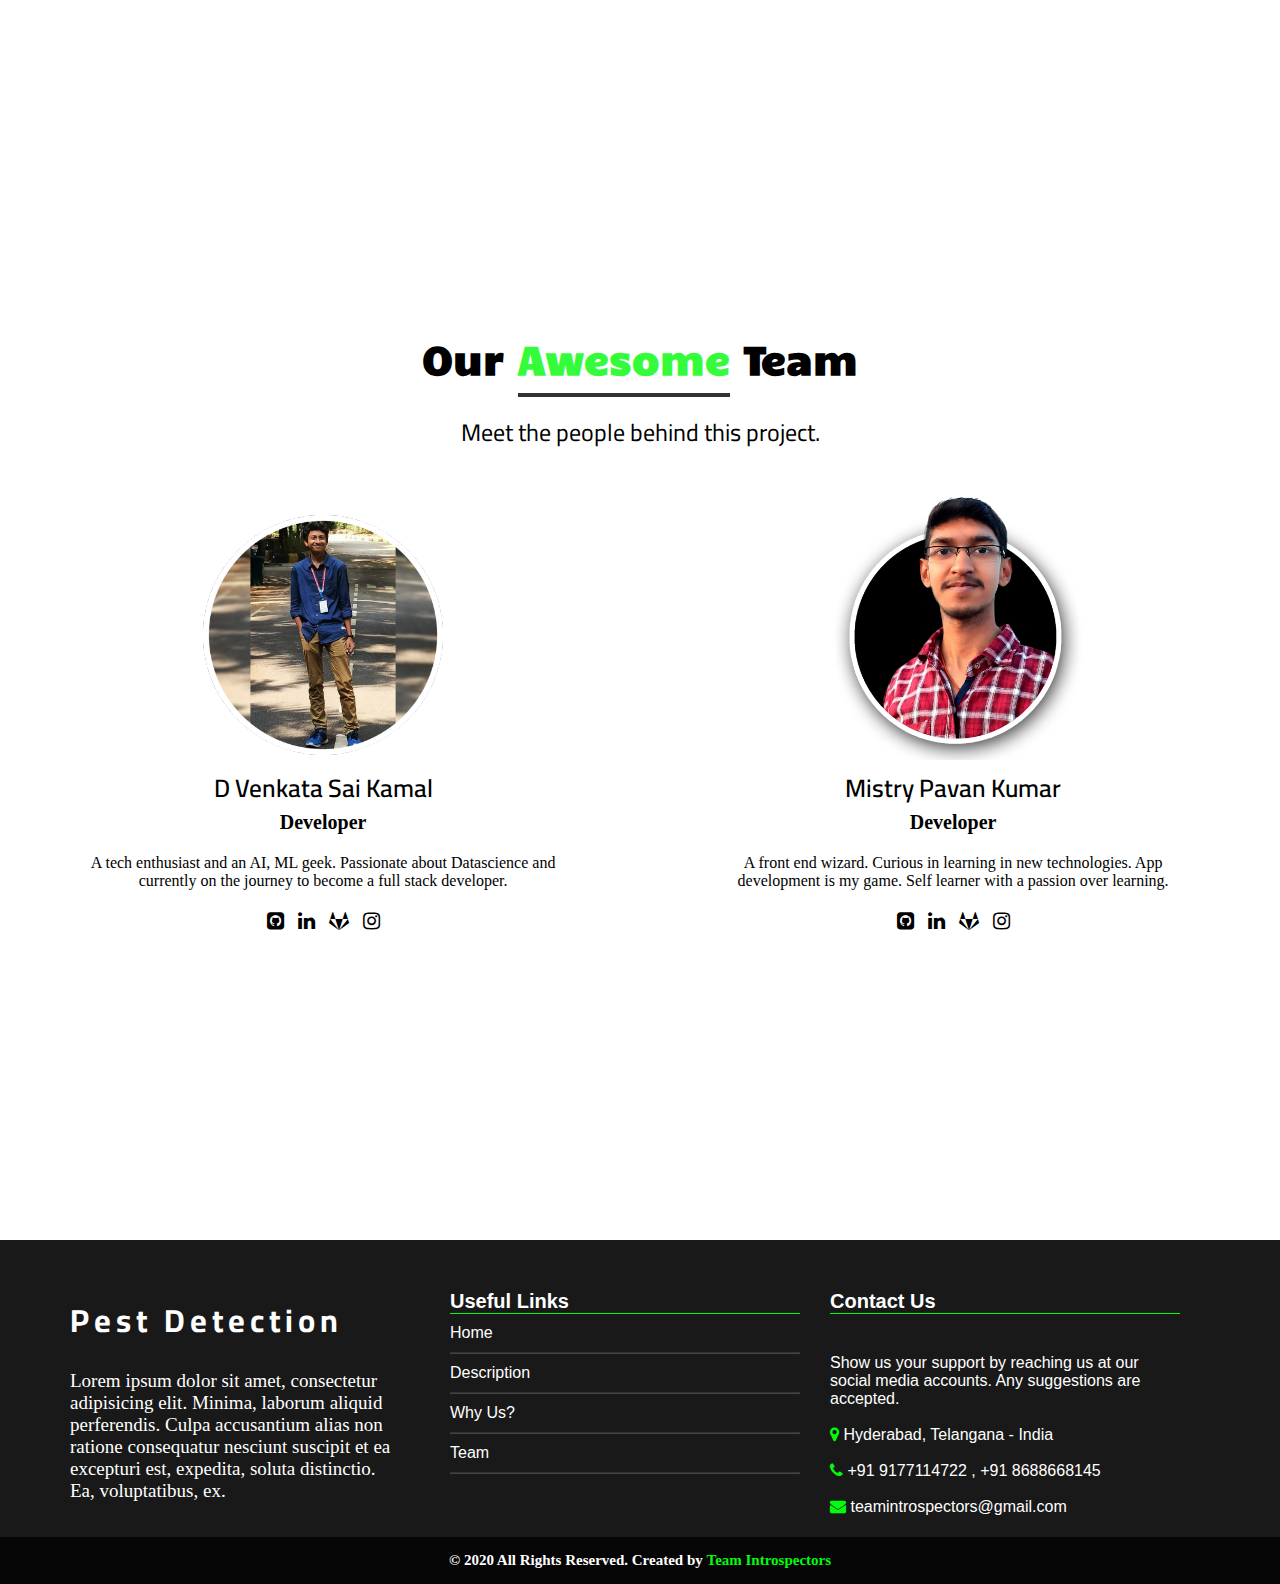
==== commit 26e2920a: "Added copy right at the bottom" ====
--- a/index.html
+++ b/index.html
@@ -31,7 +31,7 @@
                     <a href="#Intro" class="menu">Description</a>
                     <a href="#" class="menu">Why Us?</a>
                     <a href="#team-section" class="menu">Team</a>
-                    <a href="#" class="right">Contact Us</a>
+                    <a href="#footer-section" class="right">Contact Us</a>
                 </div>
             </div>
 
@@ -48,7 +48,7 @@
                     <a href="#">Description</a>
                     <a href="#">Why Us?</a>
                     <a href="#team-section">Team</a>
-                    <a href="#">Contact Us</a>
+                    <a href="#footer-section">Contact Us</a>
                 </div>
             </div>
         </div>
@@ -58,6 +58,7 @@
             <div class="arrow bounce">
                 <a class="fa fa-arrow-down fa-2x" href="#intro"></a>
             </div>
+            <div class="cursor" id="mobileViewHide"></div>
         </div>
 
 
@@ -246,6 +247,10 @@
                 </p>
             </div>
         </div>
+        <div class="footer-copyRight">
+            <h4>&copy; 2020 All Rights Reserved. Created by <b style="color : #03fc0b;">Team Introspectors</b>
+            </h4>
+        </div>
     </section>
 
 
@@ -258,4 +263,4 @@
     <script src="js/main.js"></script>
 </body>
 
-</html>
+</html>--- a/css/style.css
+++ b/css/style.css
@@ -8,22 +8,91 @@
     box-sizing: border-box;
 }
 
+body {
+    cursor: none;
+}
+
 html {
     scroll-behavior: smooth;
 }
 
 header {
-    background-image:
-        linear-gradient(to top, rgba(0, 0, 0, 0.8), rgba(0, 0, 0, 0.5)),
-        url('../images/banner_bg.jpg');
+    background-image: linear-gradient(to top, rgba(0, 0, 0, 0.8), rgba(0, 0, 0, 0.5)), url('../images/banner_bg.jpg');
     background-position: center;
     background-size: cover;
     height: 100vh;
     transform: 0.5s;
-
-}
+}
+
+
+/* //cursor animation // */
+
+.cursor {
+    width: 35px;
+    height: 35px;
+    border: 1px solid white;
+    border-radius: 50%;
+    position: absolute;
+    z-index: 9999999;
+    transition-duration: 200ms;
+    transition-timing-function: ease-out;
+    animation: cursorAnim .5s infinite alternate;
+    pointer-events: none;
+}
+
+.cursor::after {
+    content: "";
+    width: 35px;
+    height: 35px;
+    position: absolute;
+    border: 8px solid #03fc0b;
+    border-radius: 50%;
+    opacity: .5;
+    top: -9px;
+    left: -9px;
+    animation: cursorAnim2 .5s infinite alternate;
+}
+
+@keyframes cursorAnim {
+    from {
+        transform: scale(1);
+    }
+    to {
+        transform: scale(.7);
+    }
+}
+
+@keyframes cursorAnim2 {
+    from {
+        transform: scale(1);
+    }
+    to {
+        transform: scale(.4);
+    }
+}
+
+@keyframes cursorAnim3 {
+    0% {
+        transform: scale(1);
+    }
+    50% {
+        transform: scale(3);
+    }
+    100% {
+        transform: scale(1);
+        opacity: 0;
+    }
+}
+
+.expand {
+    animation: cursorAnim3 .5s forwards;
+    border: 1px solid #03fc0b;
+}
+
 
 /*About us section*/
+
+
 /*
 #intro {
     display: table;
@@ -187,11 +256,11 @@
     text-decoration: none;
     color: #fff;
     font-family: 'Cairo', 'Candal', 'sans-serif';
+    cursor: none;
 }
 
 .topnav .menu-center {
     text-align: center;
-
 }
 
 .topnav .menu-center a {
@@ -202,6 +271,7 @@
     line-height: 4;
     color: #fff;
     font-family: sans-serif;
+    cursor: none;
 }
 
 .topnav .menu-center .menu:hover {
@@ -210,7 +280,6 @@
     transition: 0.5s;
 }
 
-
 .topnav .menu-center .right {
     float: right;
     padding: 0px 40px;
@@ -219,6 +288,7 @@
 .topnav .menu-center .right:hover {
     background-color: #02c908;
     transition: 0.5s;
+    cursor: none;
 }
 
 .banner-content {
@@ -262,7 +332,9 @@
     display: none;
 }
 
+
 /*//// arrow bounce ////*/
+
 .arrow {
     text-align: center;
     margin: 50px 0;
@@ -271,6 +343,7 @@
 .arrow a {
     text-decoration: none;
     color: #02c908;
+    cursor: none;
 }
 
 .bounce {
@@ -280,7 +353,6 @@
 }
 
 @keyframes bounce {
-
     0%,
     20%,
     50%,
@@ -288,21 +360,17 @@
     100% {
         transform: translateY(0);
     }
-
     40% {
         transform: translateY(-30px);
     }
-
     60% {
         transform: translateY(-15px);
     }
 }
 
 
-
-
-
 /*/// Layout-section ///*/
+
 #layout-section {
     width: 100%;
     height: 90vh;
@@ -312,14 +380,12 @@
 .layout-content {
     text-align: center;
     margin-top: 5%;
-
 }
 
 .layout-content .row h2 {
     padding: 80px 10px 2px 10px;
     font-size: 2.5rem;
     font-family: 'Candal', 'Cairo', 'Days One';
-
 }
 
 .layout-content h2 .bright {
@@ -344,7 +410,6 @@
 
 .main-layout .column img:hover {
     box-shadow: 20px 20px 20px gray;
-    cursor: pointer;
 }
 
 .main-layout .column h2 {
@@ -355,27 +420,21 @@
 
 .modal {
     display: none;
-
     position: fixed;
-
     z-index: 1;
-
     padding-top: 100px;
-
     left: 0;
     top: 0;
     width: 100%;
-
     height: 100%;
-
     overflow: auto;
-
     background-color: rgb(0, 0, 0);
-
     background-color: rgba(0, 0, 0, 0.9);
 }
 
+
 /* Modal Content (Image) */
+
 .modal-content {
     margin: auto;
     display: block;
@@ -397,7 +456,9 @@
     max-width: 700px;
 }
 
+
 /* Caption of Modal Image (Image Text) - Same Width as the Image */
+
 #caption {
     margin: auto;
     display: block;
@@ -437,7 +498,9 @@
     height: 150px;
 }
 
+
 /* Add Animation - Zoom in the Modal */
+
 .modal-content,
 #caption {
     animation-name: zoom;
@@ -460,13 +523,14 @@
     from {
         transform: scale(0)
     }
-
     to {
         transform: scale(1)
     }
 }
 
+
 /* The Close Button */
+
 .close,
 .close1,
 .close2 {
@@ -493,7 +557,6 @@
     cursor: pointer;
 }
 
-
 .close2:hover,
 .close2:focus {
     color: #bbb;
@@ -502,10 +565,8 @@
 }
 
 
-
-
-
 /*//// Team-section css ////*/
+
 .team-section {
     width: 100%;
     height: 90vh;
@@ -515,14 +576,12 @@
 .team-content {
     text-align: center;
     margin-top: 5%;
-
 }
 
 .team-content .row h2 {
     padding: 80px 10px 2px 10px;
     font-size: 2.5rem;
     font-family: 'Candal', 'Cairo', 'Days One';
-
 }
 
 .team-content h2 .bright {
@@ -617,11 +676,11 @@
     color: #fff;
     padding: 20px 50px 15px 0px;
     font-size: 19px;
-
 }
 
 .footer-content .sec-2 {
     padding-right: 30px;
+    padding-bottom: 10px;
 }
 
 .footer-content .sec-2 h3 {
@@ -630,7 +689,6 @@
     font-family: sans-serif;
     border-bottom: 1px solid var(--primaryColor);
 }
-
 
 .footer-content .sec-2 hr:before {
     width: 117px;
@@ -647,7 +705,6 @@
     opacity: 0.2;
 }
 
-
 .footer-content .sec-2 ul li {
     padding-top: 10px;
     padding-bottom: 10px;
@@ -657,8 +714,7 @@
     text-decoration: none;
     color: #fff;
     font-family: sans-serif;
-
-
+    cursor: none;
 }
 
 .footer-content .sec-2 ul li a:hover {
@@ -690,14 +746,19 @@
 }
 
 
-
-
-
-
-
-
-
-
+/* /// footer-copyRight /// */
+
+.footer-copyRight {
+    background-color: rgba(0, 0, 0, 0.8);
+    color: #fff;
+    text-align: center;
+}
+
+.footer-copyRight h4 {
+    padding: 15px;
+    font-size: 15px;
+    font-family: Cambria, Cochin, Georgia, Times, 'Times New Roman', serif;
+}
 
 
 /* ////NavBar in mobile view //// */
@@ -706,16 +767,12 @@
     .topnav .menu-center {
         display: none;
     }
-
     .topnav .menu-center .right {
         display: none;
     }
-
     .navbarcontent {
         display: block;
     }
-
-
     .menuBar i {
         position: fixed;
         right: 40px;
@@ -723,7 +780,6 @@
         color: #fff;
         z-index: 1;
     }
-
     .overlay {
         height: 0%;
         width: 100%;
@@ -736,7 +792,6 @@
         overflow-y: hidden;
         transition: 0.5s;
     }
-
     .overlay-content {
         position: relative;
         top: 25%;
@@ -744,7 +799,6 @@
         text-align: center;
         margin-top: 30px;
     }
-
     .overlay a {
         padding: 8px;
         text-decoration: none;
@@ -753,39 +807,32 @@
         display: block;
         transition: 0.3s;
     }
-
     .overlay a:hover,
     .overlay a:focus {
         color: #f1f1f1;
     }
-
     .overlay .closebtn {
         position: absolute;
         top: 20px;
         right: 45px;
         font-size: 60px;
     }
-
     .arrow {
         text-align: center;
         margin: 5% 0;
     }
-
     .main-layout {
         display: grid;
         grid-template-columns: repeat(1, 1fr);
         grid-column-gap: 10px;
         margin-top: 40px;
     }
-
     .main-layout .column img {
         width: 50%;
     }
-
     #team-section {
         margin-top: 70%;
     }
-
     .footer-content {
         padding-left: 40px;
         padding-top: 50px;
@@ -794,7 +841,6 @@
         display: grid;
         grid-template-columns: repeat(1, 1fr);
     }
-
 }
 
 @media (max-width:990px) {
@@ -803,7 +849,6 @@
         grid-template-columns: auto;
         padding: 10px;
     }
-
     #footer-section {
         background-color: rgba(0, 0, 0, 0.9);
         width: 100%;
@@ -823,35 +868,25 @@
         color: #fff;
         font-family: 'Cairo', 'Candal', 'sans-serif';
     }
-
     .arrow {
         text-align: center;
         margin: 10% 0;
     }
-
     #footer-section {
         background-color: rgba(0, 0, 0, 0.9);
         width: 100%;
         height: auto;
         margin-top: 170%;
     }
-
     .footer-content {
         padding-left: 30px;
         padding-top: 50px;
         padding-right: 30px;
         padding-bottom: 20px;
-
-
-    }
-
-
-
+    }
 }
 
 @media (max-width:414px) {
-
-
     .banner-content {
         position: relative;
         text-align: center;
@@ -860,7 +895,6 @@
         height: 30%;
         padding: 0px;
     }
-
     .banner-content p {
         color: #fff;
         font-size: 20px;
@@ -869,12 +903,10 @@
         line-height: 1.4;
         margin-bottom: 50px;
     }
-
     .arrow {
         text-align: center;
         margin: 15% 0;
     }
-
 }
 
 @media(max-width:390px) {
@@ -888,8 +920,6 @@
         color: #fff;
         font-family: 'Cairo', 'Candal', 'sans-serif';
     }
-
-
 }
 
 @media (min-width:361px) and (max-width:476px) {
@@ -899,14 +929,10 @@
         height: auto;
         margin-top: 120%;
     }
-
     .footer-content {
         padding-left: 30px;
         padding-top: 50px;
         padding-right: 30px;
         padding-bottom: 20px;
-
-
-    }
-
-}
+    }
+}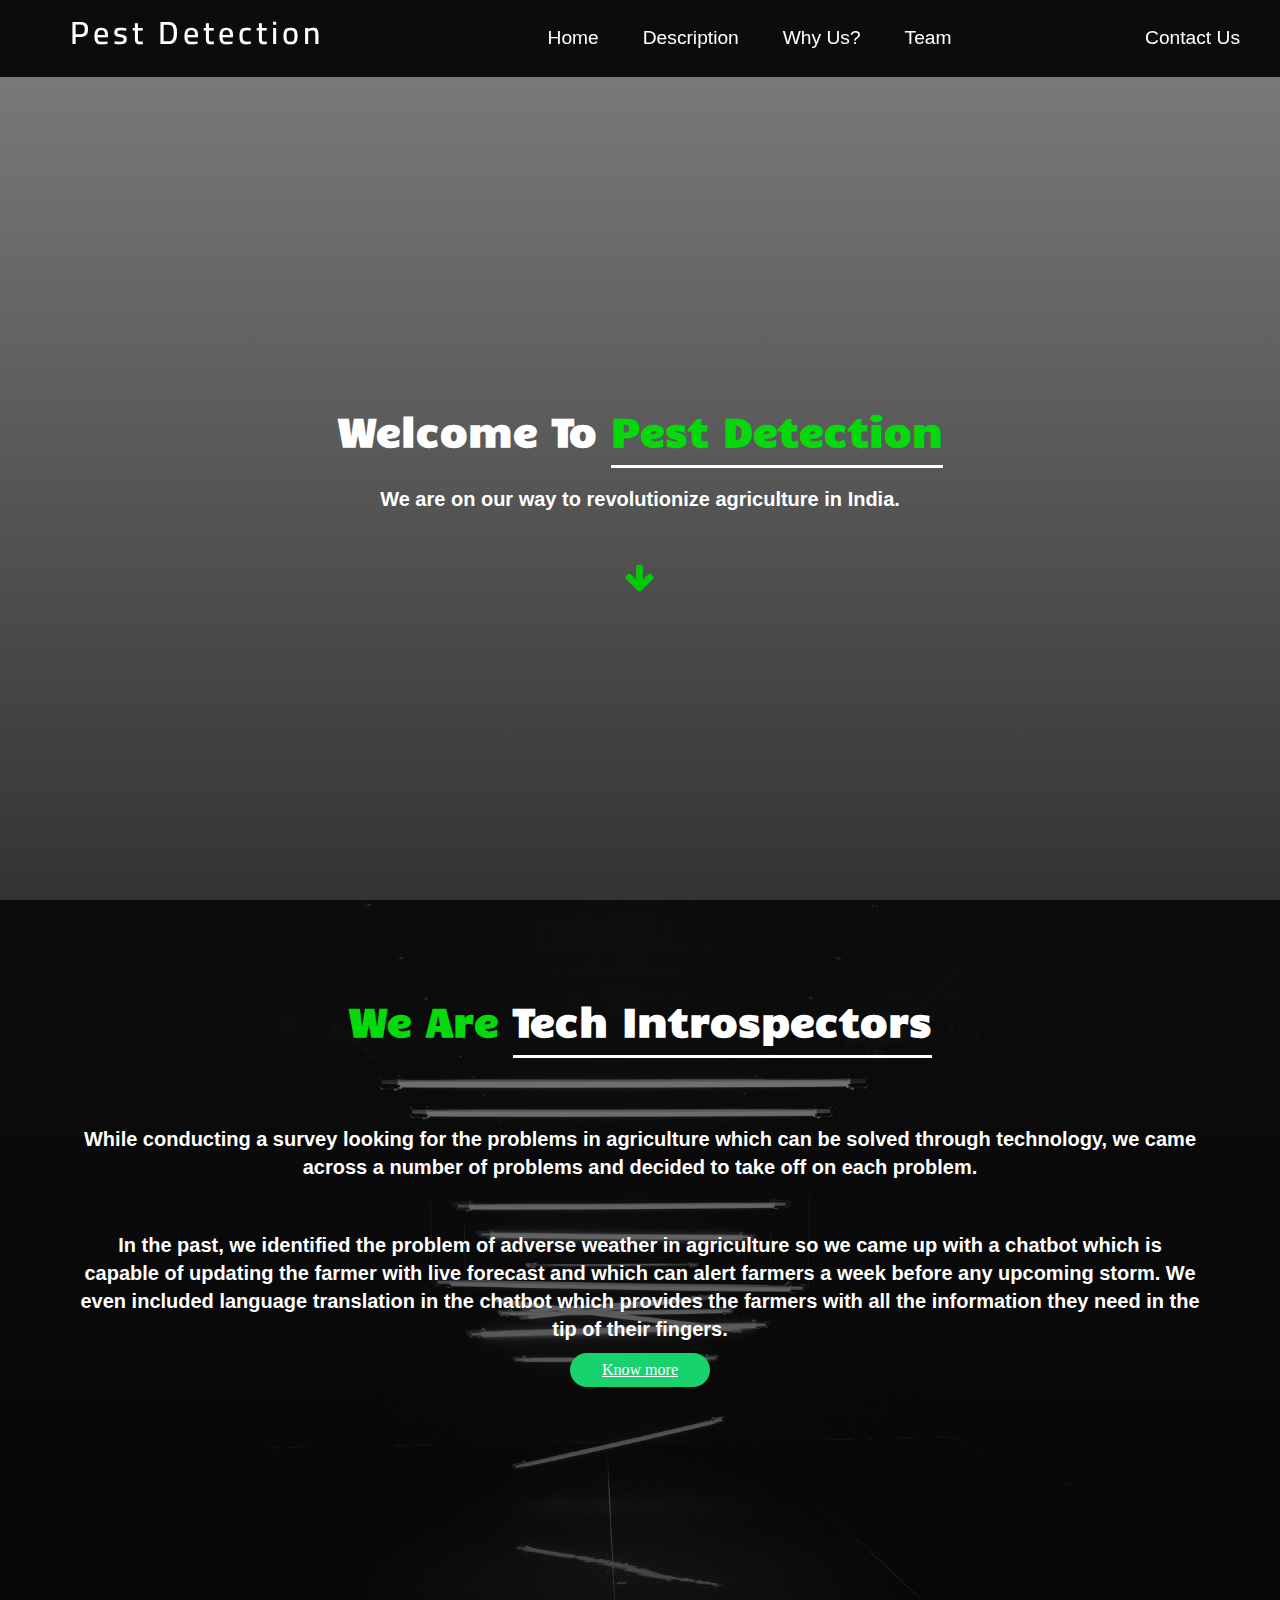
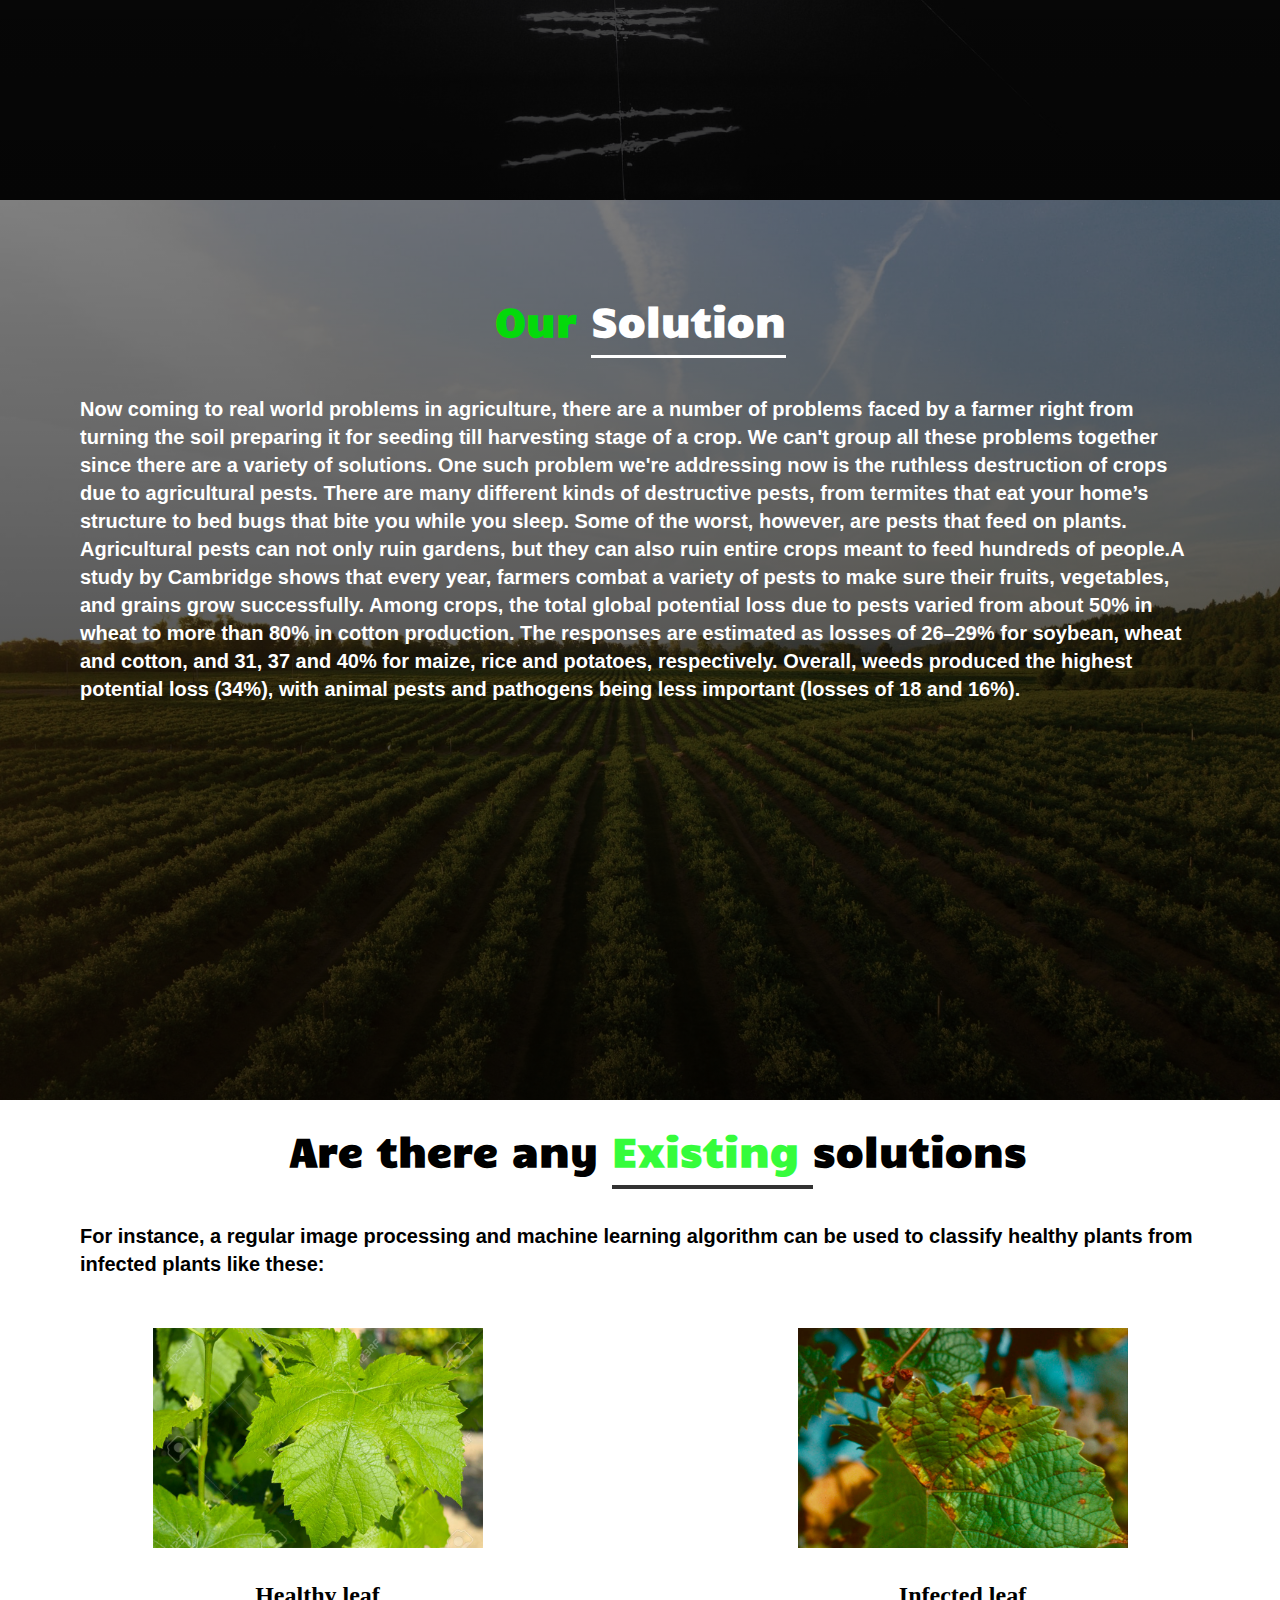
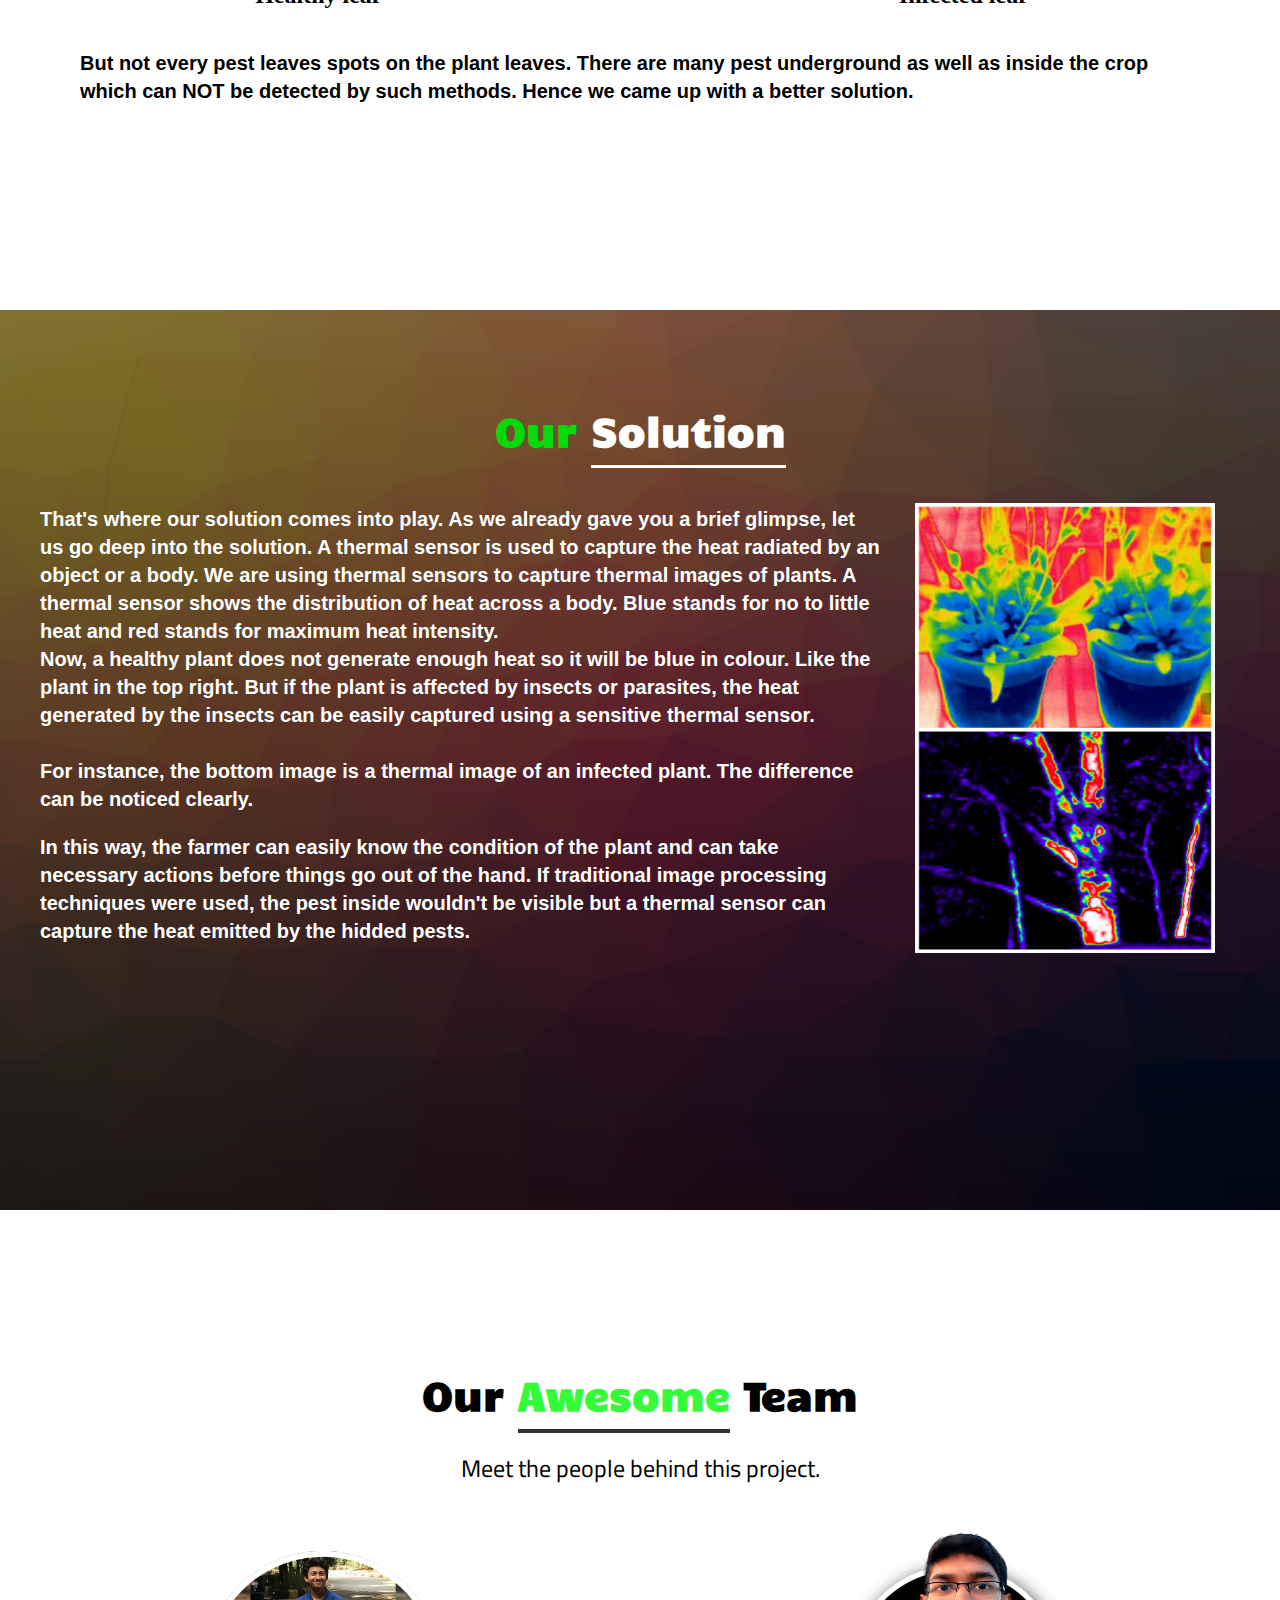
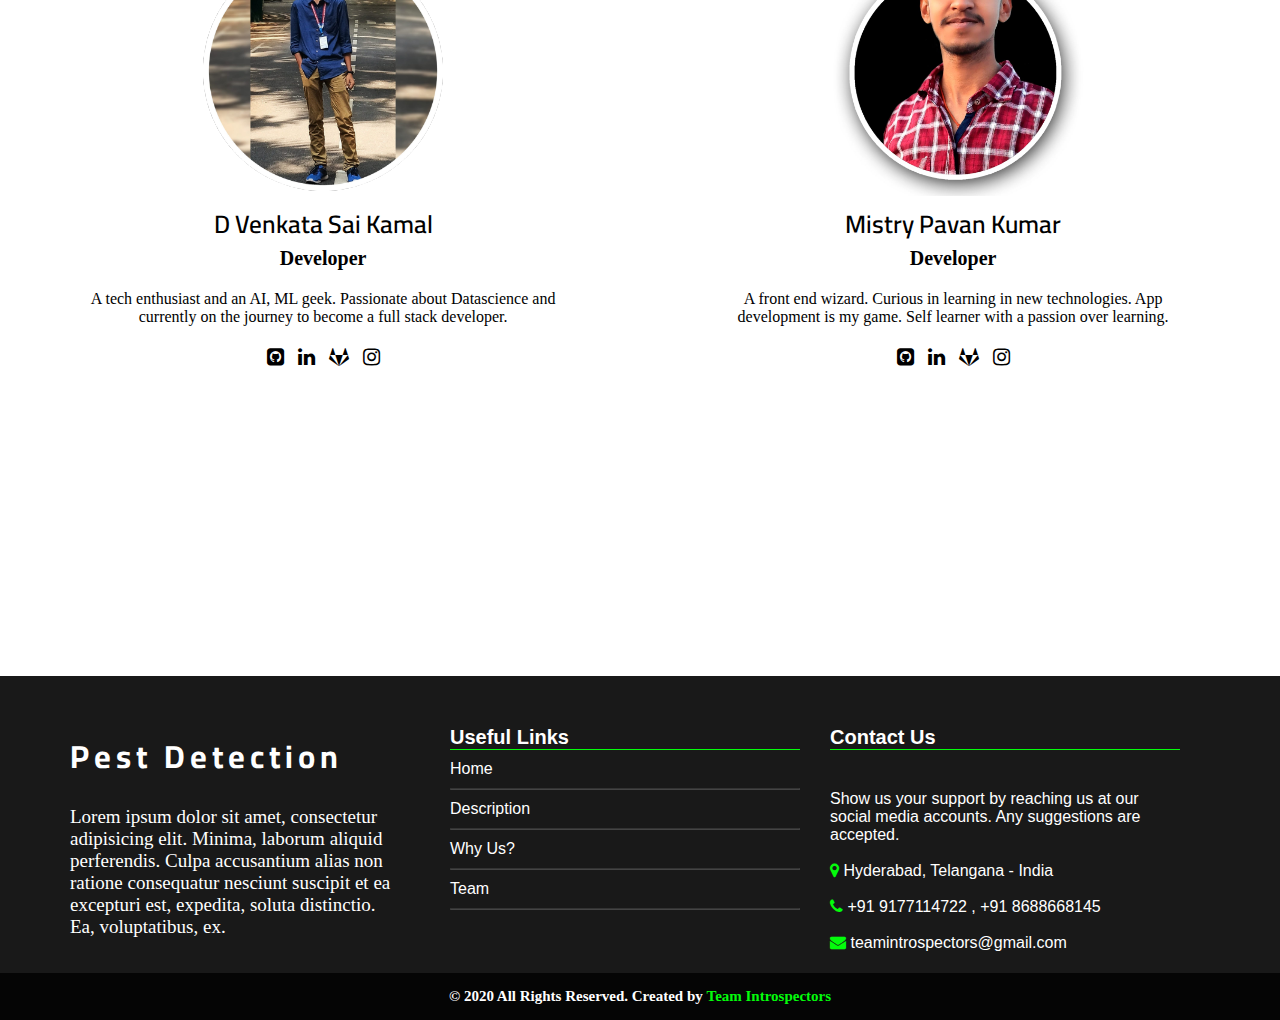
==== commit 81517dbc: "Merge pull request #22 from tech-introspectors/Dantusaikamal-patch-3" ====
--- a/index.html
+++ b/index.html
@@ -28,10 +28,10 @@
 
                 <div class="menu-center">
                     <a href="#home" class="menu">Home</a>
-                    <a href="#Intro" class="menu">Description</a>
-                    <a href="#" class="menu">Why Us?</a>
+                    <a href="#Description" class="menu">Description</a>
+                    <a href="#layout-section" class="menu">Why Us?</a>
                     <a href="#team-section" class="menu">Team</a>
-                    <a href="#footer-section" class="right">Contact Us</a>
+                    <a href="#Footer" class="right">Contact Us</a>
                 </div>
             </div>
 
@@ -45,10 +45,10 @@
                 <a href="javascript:void(0)" class="closebtn" onclick="closeNav()">&times;</a>
                 <div class="overlay-content">
                     <a href="#home">Home</a>
-                    <a href="#">Description</a>
-                    <a href="#">Why Us?</a>
+                    <a href="#Description">Description</a>
+                    <a href="#Why-Us">Why Us?</a>
                     <a href="#team-section">Team</a>
-                    <a href="#footer-section">Contact Us</a>
+                    <a href="#">Contact Us</a>
                 </div>
             </div>
         </div>
@@ -58,67 +58,68 @@
             <div class="arrow bounce">
                 <a class="fa fa-arrow-down fa-2x" href="#intro"></a>
             </div>
-            <div class="cursor" id="mobileViewHide"></div>
-        </div>
-
-
-
-
+        </div>
     </header>
 
 
-    <!--    //// Tiny Intro-section ////-->
-    <!--
-    <section id="intro">
-        <div class="intro-container">
-          <div id="introCarousel" class="carousel  slide carousel-fade" data-ride="carousel">
-    
-    
-            <ol class="carousel-indicators"></ol>
-    
-            
-    
-              <div class="carousel-item active">
-                <div class="carousel-background"><img src="images/light.jpg" alt="Image couldn't be loaded"></div>
-                <div class="carousel-container">
-                  <div class="carousel-content">
-                    <h2>We are Tech Introspectors</h2>
-                    <p>We already created a chatbot to address various problems.</p>
-                    <a href="#Description?" class="btn-get-started scrollto">Get Started</a>
-                    <div class="arrow bounce">
-                      <a class="fa fa-arrow-down fa-2x scrollto" href="#Why Us?"></a>
-                    </div>
-                  </div>
-                </div>
-              </div>
-          </div>
-        </div>
-    </section> <!--- #Intro --->
-
-
-    <!--    /// Layout-section ///-->
+    <!--    //// About us -section ////-->
+    <section id="intro"></section>
+        <div class="intro-content">
+
+            <h2>We are <span class="bright">Tech Introspectors</span></h2>               
+                   <p>While conducting a survey looking for the problems in agriculture which can be solved through technology, we came across a number of problems and decided to take off on each problem.</p>
+                  
+                   <p>In the past, we identified the problem of adverse weather in agriculture so we came up with a chatbot which is capable of updating the farmer with live forecast and which can alert farmers a week before any upcoming storm. We even included language translation in the chatbot which provides the farmers with all the information they need in the tip of their fingers.</p>
+
+                    <a href="https://dantusaikamal.github.io/Weather-translation/"  target="_blank" class="btn-know-more">Know more</a>
+                   <!-- Remove for scrolling arrow-- <div class="arrow bounce">
+                      <a class="fa fa-arrow-down fa-2x scrollto" href="#Description"></a>
+                    </div> -->
+         </div>
+    </section>
+
+
+<!--About us section till here------------>
+
+<!---Description section-->
+
+<section id="Description"></section>
+<div class="Description-content">
+
+    <h2>Our <span class="bright">solution</span></h2>               
+           <p>Now coming to real world problems in agriculture, 
+            there are a number of problems faced by a farmer right from turning the soil preparing it for seeding till harvesting stage of a crop. We can't group all these problems together since there are a variety of solutions. One such problem we're addressing now is the ruthless destruction of crops due to agricultural pests.  
+            There are many different kinds of destructive pests, from termites that eat your home’s structure to bed bugs that bite you while you sleep. Some of the worst, however, are pests that feed on plants. Agricultural pests can not only ruin gardens, but they can also ruin entire crops meant to feed hundreds of people.A study by Cambridge shows that every year, farmers combat a variety of pests to make sure their fruits, vegetables, and grains grow successfully. Among crops, the total global potential loss due to pests varied from about 50% in wheat to more than 80% in cotton production. The responses are estimated as losses of 26–29% for soybean, wheat and cotton, and 31, 37 and 40% for maize, rice and potatoes, respectively. Overall, weeds produced the highest potential loss (34%), with animal pests and pathogens being less important (losses of 18 and 16%).</p>
+           <!-- Remove for scrolling arrow-- <div class="arrow bounce">
+              <a class="fa fa-arrow-down fa-2x scrollto" href="#Description"></a>
+            </div> -->
+ </div>
+</section>
+
+<!--Description sec-->
+
+    <!--    /// Why us-section ///-->
 
     <section id="layout-section">
         <div class="layout-content">
             <div class="row">
                 <div class="col">
-                    <h2>Our <span class="bright">Awesome</span> Team</h2>
+                    <h2>Are there any <span class="bright">Existing </span>solutions</h2>
+                    <p>For instance, a regular image processing and machine learning algorithm can be used to classify healthy plants from infected plants like these:</p>
                 </div>
             </div>
             <div class="main-layout">
                 <div class="column">
-                    <img id="myImg" src="images/healthy1.jpg" alt="Lorem ipsum dolor sit amet, consectetur adipisicing elit.">
-
+                    <img id="myImg1" src="images/healthy1.jpg" alt="This is a healthy leaf">
                     <h2>Healthy leaf</h2>
                 </div>
                 <div class="column">
-                    <img id="myImg1" src="images/img.jpg" alt="Lorem ipsum dolor sit amet, consectetur adipisicing elit..">
-                    <h2>Healthy leaves</h2>
-                </div>
-                <div class="column">
-                    <img id="myImg2" src="images/infected1.jpg" alt="Lorem ipsum dolor sit amet, consectetur adipisicing elit...">
+                    <img id="myImg2" src="images/infected1.jpg" alt="This is an infected leaf">
                     <h2>Infected leaf</h2>
                 </div>
+            </div>
+            <div class="col">
+                <p>But not every pest leaves spots on the plant leaves. There are many pest underground as well as inside the crop which can NOT be detected by such methods. Hence we came up with a better solution.</p> 
             </div>
 
             <!--   // Model //-->
@@ -128,7 +129,7 @@
                 <span class="close">&times;</span>
 
                 <!-- Modal Content (The Image) -->
-                <img class="modal-content" id="img01">
+                <img class="modal-content" id="myimg01">
 
 
                 <!-- Modal Caption (Image Text) -->
@@ -161,13 +162,28 @@
             </div>
         </div>
     </section>
-
-
-
-
-
-
-
+<!--------------------------Existing solution-->
+<section id="solution"></section>
+<div class="solution-content">
+
+    <h2>Our <span class="bright">solution</span></h2>               
+           <p>That's where our solution comes into play. As we already gave you a brief glimpse, let us go deep into the solution. A thermal sensor is used to capture the heat radiated by an object or a body. We are using thermal sensors to capture thermal images of plants. A thermal sensor shows the distribution of heat across a body. 
+            Blue stands for no to little heat and red stands for maximum heat intensity. 
+            <br>Now, a healthy plant does not generate enough heat so it will be blue in colour. Like the plant in the top right. 
+            But if the plant is affected by insects or parasites, the heat generated by the insects can be easily captured using a sensitive thermal sensor.
+            <br><br>For instance, the bottom image is a thermal image of an infected plant. The difference can be noticed clearly. </p>
+           
+            <image src="images/collage.jpeg" alt="Image" style="width:300px;height:450px;margin-left:15px;">
+           
+            <p>In this way, the farmer can easily know the condition of the plant and can take necessary actions before things go out of the hand. 
+                If traditional image processing techniques were used, the pest inside wouldn't be visible but a thermal sensor can capture the heat emitted by the hidded pests.</p>
+           
+             <!-- Remove for scrolling arrow-- <div class="arrow bounce">
+              <a class="fa fa-arrow-down fa-2x scrollto" href="#Description"></a>
+            </div> -->
+ </div>
+</section>
+<!----Our solution-------->
 
 
     <!--        //// Team Section ////-->
@@ -215,6 +231,7 @@
     </section>
 
 
+ 
     <!--        //// footer-section ////    -->
     <section id="footer-section">
         <div class="footer-content">
--- a/css/style.css
+++ b/css/style.css
@@ -8,226 +8,32 @@
     box-sizing: border-box;
 }
 
-body {
-    cursor: none;
-}
-
 html {
     scroll-behavior: smooth;
 }
 
 header {
-    background-image: linear-gradient(to top, rgba(0, 0, 0, 0.8), rgba(0, 0, 0, 0.5)), url('../images/banner_bg.jpg');
+    background-image:
+        linear-gradient(to top, rgba(0, 0, 0, 0.8), rgba(0, 0, 0, 0.5)),
+        url('../images/banner_bg.jpg');
     background-position: center;
     background-size: cover;
     height: 100vh;
     transform: 0.5s;
-}
-
-
-/* //cursor animation // */
-
-.cursor {
-    width: 35px;
-    height: 35px;
-    border: 1px solid white;
-    border-radius: 50%;
-    position: absolute;
-    z-index: 9999999;
-    transition-duration: 200ms;
-    transition-timing-function: ease-out;
-    animation: cursorAnim .5s infinite alternate;
-    pointer-events: none;
-}
-
-.cursor::after {
-    content: "";
-    width: 35px;
-    height: 35px;
-    position: absolute;
-    border: 8px solid #03fc0b;
-    border-radius: 50%;
-    opacity: .5;
-    top: -9px;
-    left: -9px;
-    animation: cursorAnim2 .5s infinite alternate;
-}
-
-@keyframes cursorAnim {
-    from {
-        transform: scale(1);
-    }
-    to {
-        transform: scale(.7);
-    }
-}
-
-@keyframes cursorAnim2 {
-    from {
-        transform: scale(1);
-    }
-    to {
-        transform: scale(.4);
-    }
-}
-
-@keyframes cursorAnim3 {
-    0% {
-        transform: scale(1);
-    }
-    50% {
-        transform: scale(3);
-    }
-    100% {
-        transform: scale(1);
-        opacity: 0;
-    }
-}
-
-.expand {
-    animation: cursorAnim3 .5s forwards;
-    border: 1px solid #03fc0b;
-}
-
+
+}
+.intro-content {
+    background-image:
+        linear-gradient(to top, rgba(0, 0, 0, 0.8), rgba(0, 0, 0, 0.5)),
+        url('../images/light.jpg');
+    background-position: center;
+    background-size: cover;
+    height: 100vh;
+    transform: 0.5s;
+
+}
 
 /*About us section*/
-
-
-/*
-#intro {
-    display: table;
-    width: 100%;
-    height: 100vh;
-    background: #000;
-}
-
-#intro .carousel-item {
-    width: 100%;
-    height: 100vh;
-    background-size: cover;
-    background-position: center;
-    background-repeat: no-repeat;
-}
-
-#intro .carousel-item::before {
-    content: '';
-    background-color: rgba(0, 0, 0, 0.7);
-    position: absolute;
-    height: 100%;
-    width: 100%;
-    top: 0;
-    right: 0;
-    left: 0;
-    bottom: 0;
-}
-
-#intro .carousel-container {
-    display: -webkit-box;
-    display: -webkit-flex;
-    display: -ms-flexbox;
-    display: flex;
-    -webkit-box-pack: center;
-    -webkit-justify-content: center;
-    -ms-flex-pack: center;
-    justify-content: center;
-    -webkit-box-align: center;
-    -webkit-align-items: center;
-    -ms-flex-align: center;
-    align-items: center;
-    position: absolute;
-    bottom: 0;
-    top: 0;
-    left: 0;
-    right: 0;
-}
-
-#intro .carousel-background img {
-    max-width: 100%;
-}
-
-#intro .carousel-content {
-    text-align: center;
-    margin-top: 15%;
-}
-
-#intro h2 {
-    color: #fff;
-    margin-bottom: 30px;
-    font-size: 48px;
-    font-weight: 700;
-}
-
-#intro p {
-    width: 80%;
-    margin: 0 auto 30px auto;
-    color: #fff;
-}
-
-#intro .carousel-fade {
-    overflow: hidden;
-}
-
-#intro .carousel-fade .carousel-inner .carousel-item {
-    transition-property: opacity;
-}
-
-#intro .carousel-fade .carousel-inner .carousel-item,
-#intro .carousel-fade .carousel-inner .active.carousel-item-left,
-#intro .carousel-fade .carousel-inner .active.carousel-item-right {
-    opacity: 0;
-}
-
-#intro .carousel-fade .carousel-inner .active,
-#intro .carousel-fade .carousel-inner .carousel-item-next.carousel-item-left,
-#intro .carousel-fade .carousel-inner .carousel-item-prev.carousel-item-right {
-    opacity: 1;
-    transition: 0.5s;
-}
-
-#intro .carousel-fade .carousel-inner .carousel-item-next,
-#intro .carousel-fade .carousel-inner .carousel-item-prev,
-#intro .carousel-fade .carousel-inner .active.carousel-item-left,
-#intro .carousel-fade .carousel-inner .active.carousel-item-right {
-    left: 0;
-    -webkit-transform: translate3d(0, 0, 0);
-    transform: translate3d(0, 0, 0);
-}
-
-#intro .carousel-control-prev,
-#intro .carousel-control-next {
-    width: 10%;
-}
-
-#intro .carousel-control-next-icon,
-#intro .carousel-control-prev-icon {
-    background: none;
-    font-size: 32px;
-    line-height: 1;
-}
-
-#intro .carousel-indicators li {
-    cursor: pointer;
-}
-
-#intro .btn-get-started {
-    font-family: "Montserrat", sans-serif;
-    font-weight: 500;
-    font-size: 16px;
-    letter-spacing: 1px;
-    display: inline-block;
-    padding: 8px 32px;
-    border-radius: 50px;
-    transition: 0.5s;
-    margin: 10px;
-    color: #fff;
-    background: #18d26e;
-}
-
-#intro .btn-get-started:hover {
-    background: #fff;
-    color: #18d26e;
-}*/
-
 
 /*About us---------------------->>>>>>*/
 
@@ -256,11 +62,11 @@
     text-decoration: none;
     color: #fff;
     font-family: 'Cairo', 'Candal', 'sans-serif';
-    cursor: none;
 }
 
 .topnav .menu-center {
     text-align: center;
+
 }
 
 .topnav .menu-center a {
@@ -271,7 +77,6 @@
     line-height: 4;
     color: #fff;
     font-family: sans-serif;
-    cursor: none;
 }
 
 .topnav .menu-center .menu:hover {
@@ -280,6 +85,7 @@
     transition: 0.5s;
 }
 
+
 .topnav .menu-center .right {
     float: right;
     padding: 0px 40px;
@@ -288,7 +94,6 @@
 .topnav .menu-center .right:hover {
     background-color: #02c908;
     transition: 0.5s;
-    cursor: none;
 }
 
 .banner-content {
@@ -323,7 +128,48 @@
     font-weight: 600;
     line-height: 1.4;
 }
-
+.intro-content {
+    position: relative;
+    text-align: center;
+    bottom:50%;
+    width: 100%;
+}
+
+.intro-content h2 {
+    font-size: 2.5rem;
+    color: #04d90b;;
+    text-transform: capitalize;
+    padding: 80px 10px 0px 10px;
+    font-family: 'Candal';
+    margin-bottom: 15px;
+    line-height: 2;
+}
+.intro-content h2 .bright {
+    color: #fff;
+    padding-bottom: 10px;
+    border-bottom: 3px solid #fff;
+}    
+.intro-content p {
+    color: #fff;
+    font-size: 20px;
+    padding: 50px 80px 0px 80px;
+    font-family: sans-serif;
+    font-weight: 600;
+    line-height: 1.4;
+}
+.btn-know-more {
+
+    display: inline-block;
+    padding: 8px 32px;
+    border-radius: 50px;
+    transition: 0.5s;
+    margin: 10px;
+    color: #fff;
+    background: #18d26e;
+  }
+  
+  
+  }
 .bars .menu-bar i {
     display: none;
 }
@@ -332,9 +178,7 @@
     display: none;
 }
 
-
 /*//// arrow bounce ////*/
-
 .arrow {
     text-align: center;
     margin: 50px 0;
@@ -343,7 +187,6 @@
 .arrow a {
     text-decoration: none;
     color: #02c908;
-    cursor: none;
 }
 
 .bounce {
@@ -353,6 +196,7 @@
 }
 
 @keyframes bounce {
+
     0%,
     20%,
     50%,
@@ -360,17 +204,59 @@
     100% {
         transform: translateY(0);
     }
+
     40% {
         transform: translateY(-30px);
     }
+
     60% {
         transform: translateY(-15px);
     }
 }
 
+.Description-content {
+    background-image:
+        linear-gradient(to top, rgba(0, 0, 0, 0.8), rgba(0, 0, 0, 0.5)),
+        url('../images/bg1.jpg');
+    background-position: center;
+    background-size: cover;
+    height: 100vh;
+    transform: 0.5s;
+}
+.Description-content {
+    position: relative;
+    text-align: center;
+    bottom:50%;
+    width: 100%;
+}
+
+.Description-content h2 {
+    font-size: 2.5rem;
+    color: #04d90b;;
+    text-transform: capitalize;
+    padding: 80px 10px 0px 10px;
+    font-family: 'Candal';
+    margin-bottom: 15px;
+    line-height: 2;
+}
+.Description-content h2 .bright {
+    color: #fff;
+    padding-bottom: 10px;
+    border-bottom: 3px solid #fff;
+}    
+.Description-content p {
+    color: #fff;
+    font-size: 20px;
+    padding: 20px 80px 0px 80px;
+    font-family: sans-serif;
+    font-weight: 600;
+    line-height: 1.4;
+    text-align: left;
+}
+
+
 
 /*/// Layout-section ///*/
-
 #layout-section {
     width: 100%;
     height: 90vh;
@@ -379,13 +265,15 @@
 
 .layout-content {
     text-align: center;
-    margin-top: 5%;
+    margin-top: 0%;
+
 }
 
 .layout-content .row h2 {
-    padding: 80px 10px 2px 10px;
+    padding: 10px 4px 2px 40px;
     font-size: 2.5rem;
     font-family: 'Candal', 'Cairo', 'Days One';
+
 }
 
 .layout-content h2 .bright {
@@ -395,10 +283,20 @@
     border-bottom: 4px solid black;
     line-height: 2;
 }
+.layout-content p {
+    color: #000000;
+    font-size: 20px;
+    padding: 30px 80px 0px 80px;
+    font-family: sans-serif;
+    font-weight: 600;
+    line-height: 1.4;
+    text-align: left;
+}
+
 
 .main-layout {
     display: grid;
-    grid-template-columns: repeat(3, 1fr);
+    grid-template-columns: repeat(2, 1fr);
     grid-column-gap: 10px;
     margin-top: 40px;
 }
@@ -410,6 +308,7 @@
 
 .main-layout .column img:hover {
     box-shadow: 20px 20px 20px gray;
+    cursor: pointer;
 }
 
 .main-layout .column h2 {
@@ -420,27 +319,27 @@
 
 .modal {
     display: none;
+
     position: fixed;
+
     z-index: 1;
+
     padding-top: 100px;
+
     left: 0;
     top: 0;
     width: 100%;
+
     height: 100%;
+
     overflow: auto;
+
     background-color: rgb(0, 0, 0);
+
     background-color: rgba(0, 0, 0, 0.9);
 }
 
-
 /* Modal Content (Image) */
-
-.modal-content {
-    margin: auto;
-    display: block;
-    width: 80%;
-    max-width: 700px;
-}
 
 .modal-content1 {
     margin: auto;
@@ -456,21 +355,8 @@
     max-width: 700px;
 }
 
-
 /* Caption of Modal Image (Image Text) - Same Width as the Image */
 
-#caption {
-    margin: auto;
-    display: block;
-    width: 80%;
-    max-width: 700px;
-    text-align: center;
-    font-family: sans-serif;
-    font-size: 20px;
-    color: #ccc;
-    padding: 10px 0;
-    height: 150px;
-}
 
 #caption1 {
     margin: auto;
@@ -498,14 +384,7 @@
     height: 150px;
 }
 
-
 /* Add Animation - Zoom in the Modal */
-
-.modal-content,
-#caption {
-    animation-name: zoom;
-    animation-duration: 0.6s;
-}
 
 .modal-content1,
 #caption1 {
@@ -523,15 +402,13 @@
     from {
         transform: scale(0)
     }
+
     to {
         transform: scale(1)
     }
 }
 
-
 /* The Close Button */
-
-.close,
 .close1,
 .close2 {
     position: absolute;
@@ -543,13 +420,6 @@
     transition: 0.3s;
 }
 
-.close:hover,
-.close:focus {
-    color: #bbb;
-    text-decoration: none;
-    cursor: pointer;
-}
-
 .close1:hover,
 .close1:focus {
     color: #bbb;
@@ -557,6 +427,7 @@
     cursor: pointer;
 }
 
+
 .close2:hover,
 .close2:focus {
     color: #bbb;
@@ -565,8 +436,57 @@
 }
 
 
+/*////Our solution/////*/
+.solution-content {
+    background-image: 
+    linear-gradient(to top, rgba(0, 0, 0, 0.8), rgba(0, 0, 0, 0.5)),
+    url('../images/canvas.png');
+    background-color: #E9633B;
+    background-position: center;
+    background-size: cover;
+    height: 100vh;
+    transform: 0.5s;
+}
+.solution-content {
+    position: relative;
+    text-align: center;
+    bottom:50%;
+    width: 100%;
+}
+
+.solution-content h2 {
+    font-size: 2.5rem;
+    color: #04d90b;;
+    text-transform: capitalize;
+    padding: 80px 10px 0px 10px;
+    font-family: 'Candal';
+    margin-bottom: 15px;
+    line-height: 2;
+}
+.solution-content h2 .bright {
+    color: #fff;
+    padding-bottom: 10px;
+    border-bottom: 3px solid #fff;
+}    
+.solution-content p {
+    color: #fff;
+    font-size: 20px;
+    padding: 20px 400px 0px 40px;
+    font-family: sans-serif;
+    font-weight: 600;
+    line-height: 1.4;
+    text-align: left;
+}
+.solution-content > img {
+    float: right;
+    height: auto;
+    max-width:100%;
+    margin-top: -310px;
+    margin-right: 65px;
+  }
+
+
 /*//// Team-section css ////*/
-
 .team-section {
     width: 100%;
     height: 90vh;
@@ -576,12 +496,14 @@
 .team-content {
     text-align: center;
     margin-top: 5%;
+
 }
 
 .team-content .row h2 {
     padding: 80px 10px 2px 10px;
     font-size: 2.5rem;
     font-family: 'Candal', 'Cairo', 'Days One';
+
 }
 
 .team-content h2 .bright {
@@ -676,11 +598,11 @@
     color: #fff;
     padding: 20px 50px 15px 0px;
     font-size: 19px;
+
 }
 
 .footer-content .sec-2 {
     padding-right: 30px;
-    padding-bottom: 10px;
 }
 
 .footer-content .sec-2 h3 {
@@ -689,6 +611,7 @@
     font-family: sans-serif;
     border-bottom: 1px solid var(--primaryColor);
 }
+
 
 .footer-content .sec-2 hr:before {
     width: 117px;
@@ -705,6 +628,7 @@
     opacity: 0.2;
 }
 
+
 .footer-content .sec-2 ul li {
     padding-top: 10px;
     padding-bottom: 10px;
@@ -714,7 +638,8 @@
     text-decoration: none;
     color: #fff;
     font-family: sans-serif;
-    cursor: none;
+
+
 }
 
 .footer-content .sec-2 ul li a:hover {
@@ -745,7 +670,6 @@
     color: var(--primaryColor);
 }
 
-
 /* /// footer-copyRight /// */
 
 .footer-copyRight {
@@ -759,20 +683,22 @@
     font-size: 15px;
     font-family: Cambria, Cochin, Georgia, Times, 'Times New Roman', serif;
 }
-
-
 /* ////NavBar in mobile view //// */
 
 @media(max-width:1031px) {
     .topnav .menu-center {
         display: none;
     }
+
     .topnav .menu-center .right {
         display: none;
     }
+
     .navbarcontent {
         display: block;
     }
+
+
     .menuBar i {
         position: fixed;
         right: 40px;
@@ -780,6 +706,7 @@
         color: #fff;
         z-index: 1;
     }
+
     .overlay {
         height: 0%;
         width: 100%;
@@ -792,6 +719,7 @@
         overflow-y: hidden;
         transition: 0.5s;
     }
+
     .overlay-content {
         position: relative;
         top: 25%;
@@ -799,6 +727,7 @@
         text-align: center;
         margin-top: 30px;
     }
+
     .overlay a {
         padding: 8px;
         text-decoration: none;
@@ -807,32 +736,39 @@
         display: block;
         transition: 0.3s;
     }
+
     .overlay a:hover,
     .overlay a:focus {
         color: #f1f1f1;
     }
+
     .overlay .closebtn {
         position: absolute;
         top: 20px;
         right: 45px;
         font-size: 60px;
     }
+
     .arrow {
         text-align: center;
         margin: 5% 0;
     }
+
     .main-layout {
         display: grid;
         grid-template-columns: repeat(1, 1fr);
         grid-column-gap: 10px;
         margin-top: 40px;
     }
+
     .main-layout .column img {
         width: 50%;
     }
+
     #team-section {
         margin-top: 70%;
     }
+
     .footer-content {
         padding-left: 40px;
         padding-top: 50px;
@@ -841,6 +777,7 @@
         display: grid;
         grid-template-columns: repeat(1, 1fr);
     }
+
 }
 
 @media (max-width:990px) {
@@ -849,6 +786,7 @@
         grid-template-columns: auto;
         padding: 10px;
     }
+
     #footer-section {
         background-color: rgba(0, 0, 0, 0.9);
         width: 100%;
@@ -868,25 +806,35 @@
         color: #fff;
         font-family: 'Cairo', 'Candal', 'sans-serif';
     }
+
     .arrow {
         text-align: center;
         margin: 10% 0;
     }
+
     #footer-section {
         background-color: rgba(0, 0, 0, 0.9);
         width: 100%;
         height: auto;
         margin-top: 170%;
     }
+
     .footer-content {
         padding-left: 30px;
         padding-top: 50px;
         padding-right: 30px;
         padding-bottom: 20px;
-    }
+
+
+    }
+
+
+
 }
 
 @media (max-width:414px) {
+
+
     .banner-content {
         position: relative;
         text-align: center;
@@ -895,6 +843,7 @@
         height: 30%;
         padding: 0px;
     }
+
     .banner-content p {
         color: #fff;
         font-size: 20px;
@@ -903,10 +852,12 @@
         line-height: 1.4;
         margin-bottom: 50px;
     }
+
     .arrow {
         text-align: center;
         margin: 15% 0;
     }
+
 }
 
 @media(max-width:390px) {
@@ -920,6 +871,8 @@
         color: #fff;
         font-family: 'Cairo', 'Candal', 'sans-serif';
     }
+
+
 }
 
 @media (min-width:361px) and (max-width:476px) {
@@ -929,10 +882,15 @@
         height: auto;
         margin-top: 120%;
     }
+
     .footer-content {
         padding-left: 30px;
         padding-top: 50px;
         padding-right: 30px;
         padding-bottom: 20px;
-    }
-}+
+
+    }
+    
+
+}
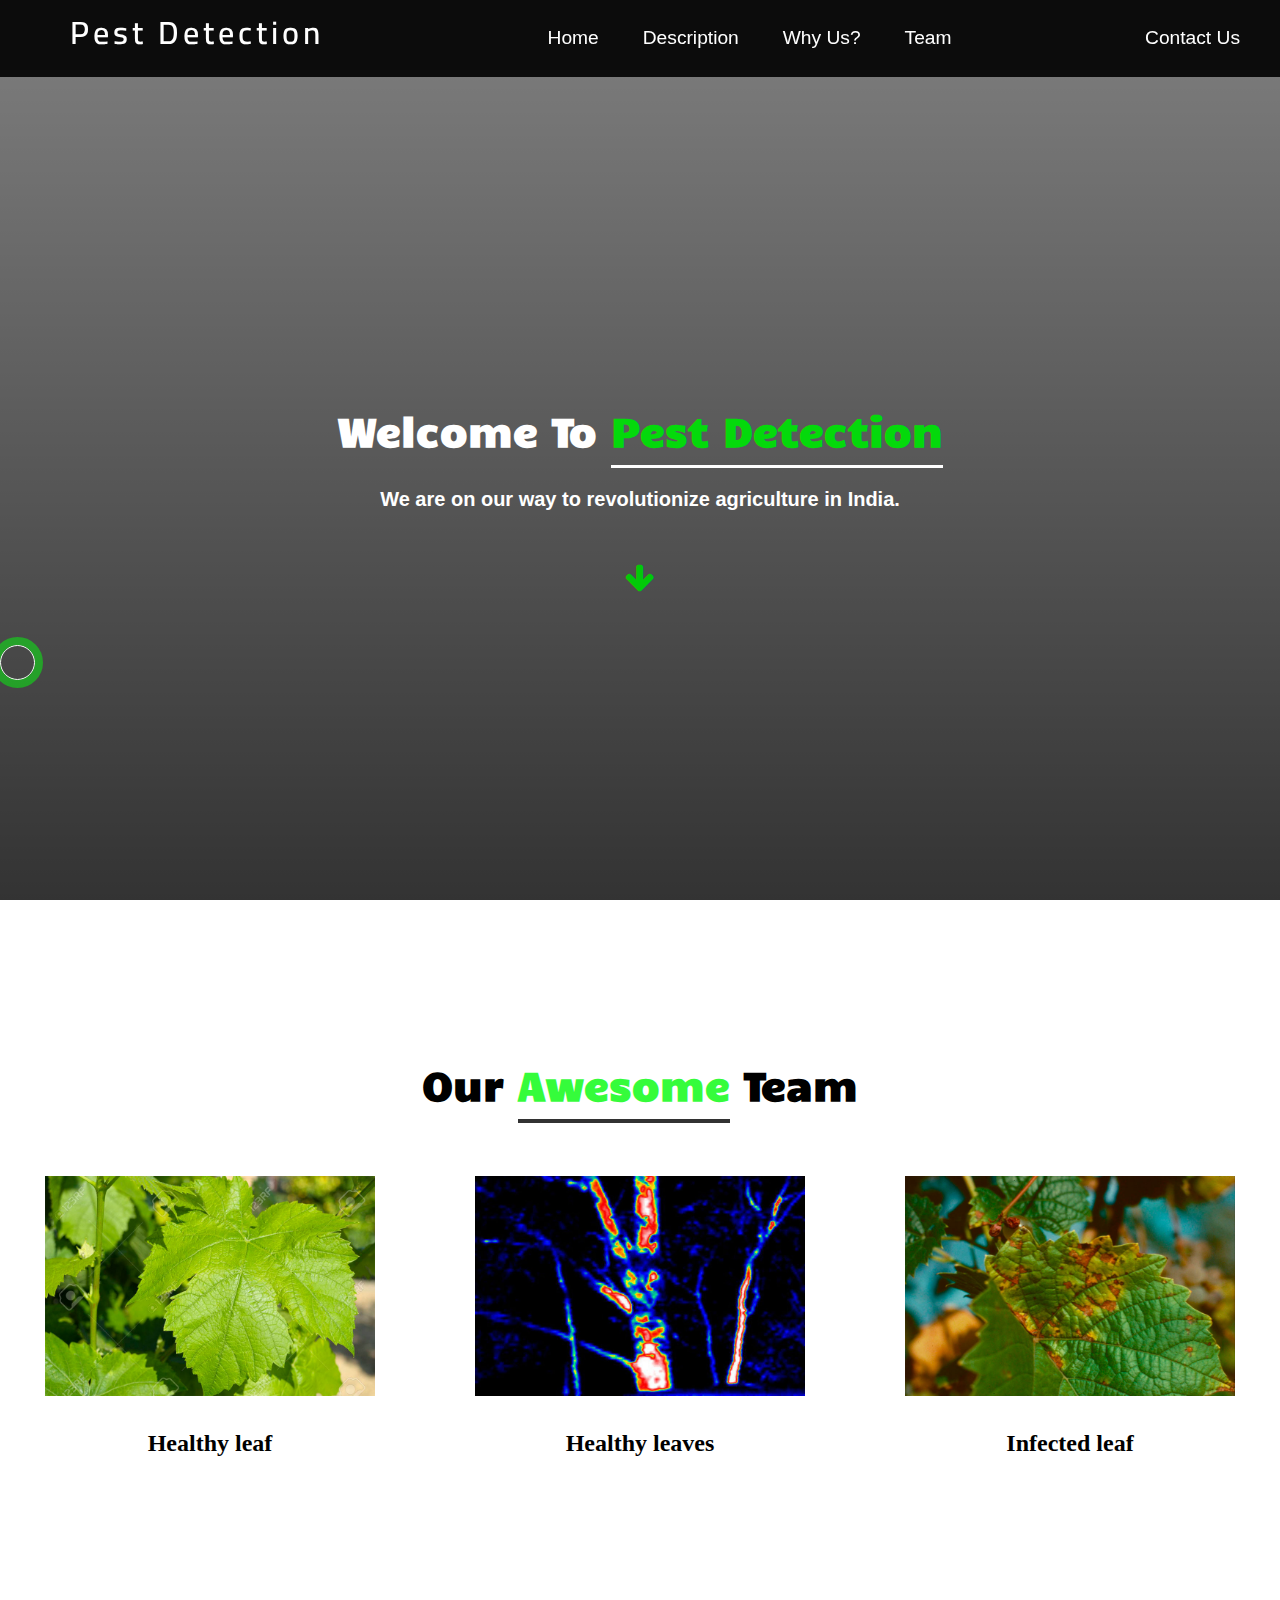
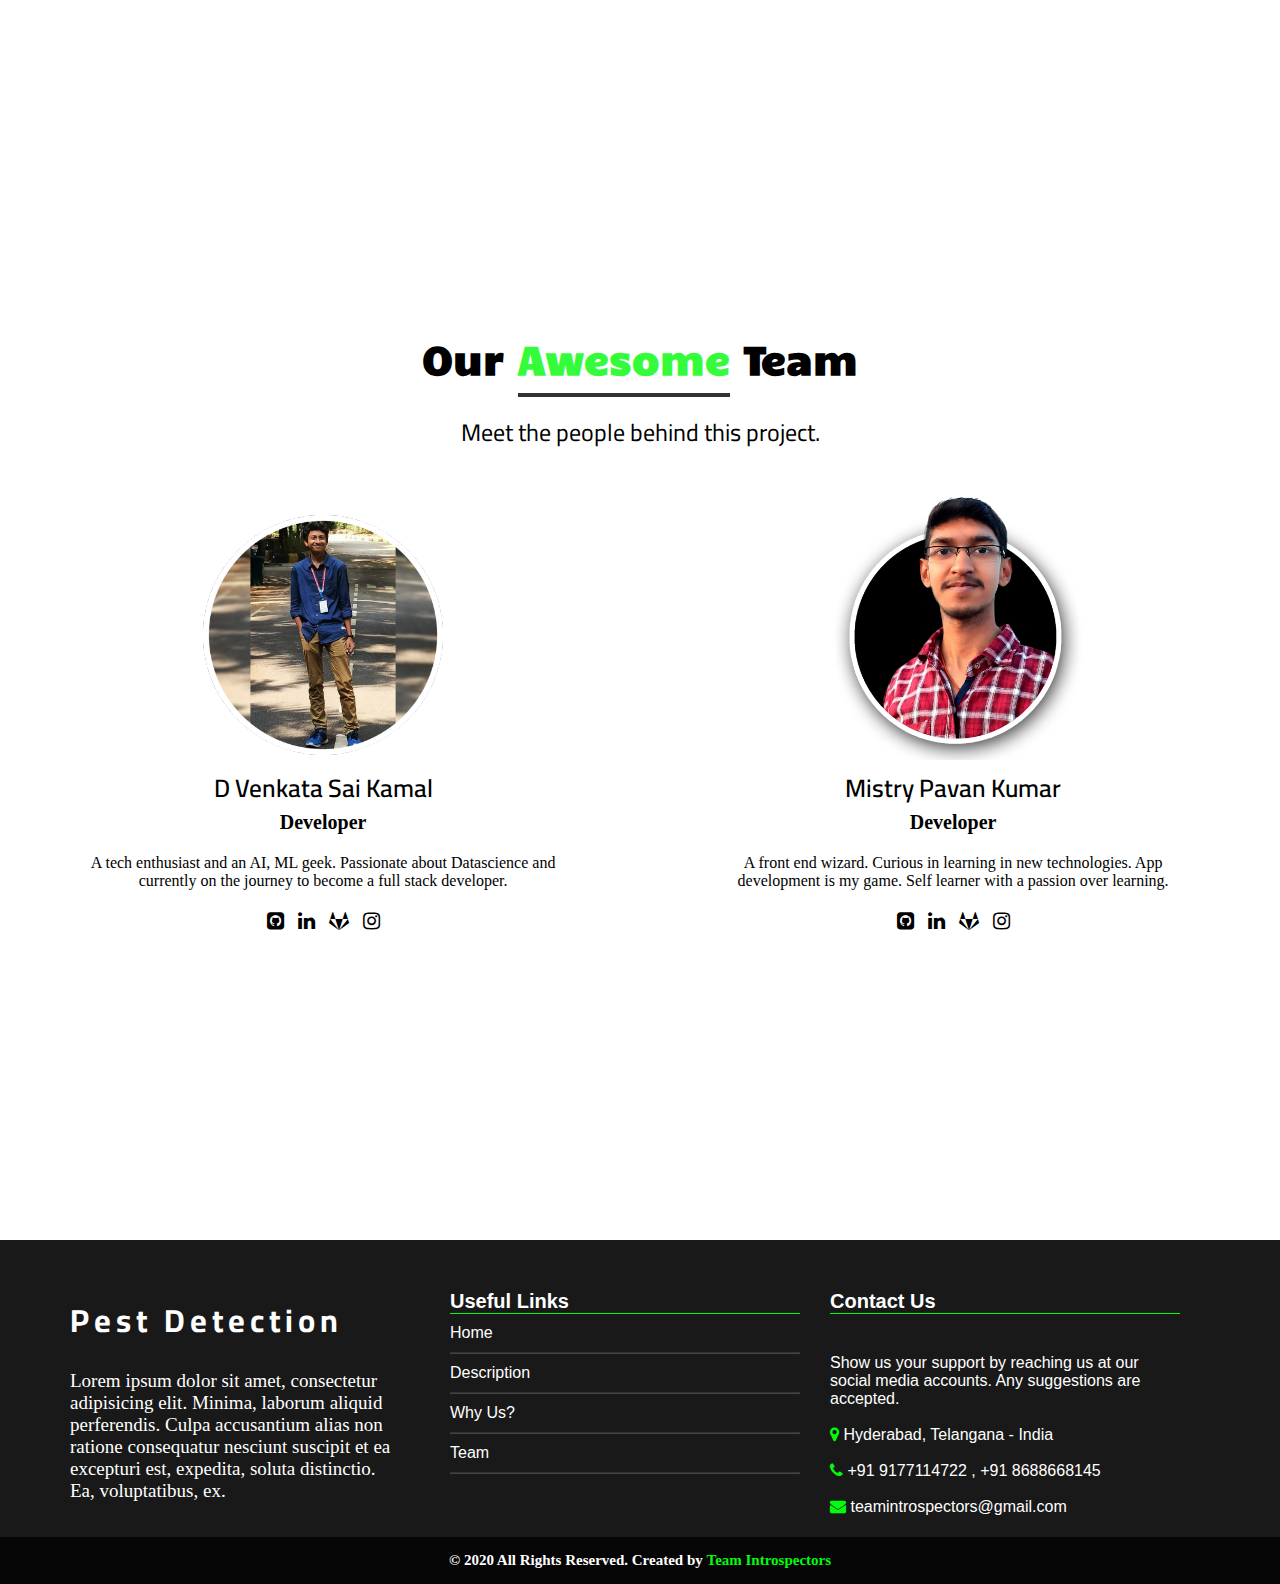
==== commit 91474424: "Revert "Added new sections"" ====
--- a/index.html
+++ b/index.html
@@ -28,10 +28,10 @@
 
                 <div class="menu-center">
                     <a href="#home" class="menu">Home</a>
-                    <a href="#Description" class="menu">Description</a>
-                    <a href="#layout-section" class="menu">Why Us?</a>
+                    <a href="#Intro" class="menu">Description</a>
+                    <a href="#" class="menu">Why Us?</a>
                     <a href="#team-section" class="menu">Team</a>
-                    <a href="#Footer" class="right">Contact Us</a>
+                    <a href="#footer-section" class="right">Contact Us</a>
                 </div>
             </div>
 
@@ -45,10 +45,10 @@
                 <a href="javascript:void(0)" class="closebtn" onclick="closeNav()">&times;</a>
                 <div class="overlay-content">
                     <a href="#home">Home</a>
-                    <a href="#Description">Description</a>
-                    <a href="#Why-Us">Why Us?</a>
+                    <a href="#">Description</a>
+                    <a href="#">Why Us?</a>
                     <a href="#team-section">Team</a>
-                    <a href="#">Contact Us</a>
+                    <a href="#footer-section">Contact Us</a>
                 </div>
             </div>
         </div>
@@ -58,68 +58,67 @@
             <div class="arrow bounce">
                 <a class="fa fa-arrow-down fa-2x" href="#intro"></a>
             </div>
-        </div>
+            <div class="cursor" id="mobileViewHide"></div>
+        </div>
+
+
+
+
     </header>
 
 
-    <!--    //// About us -section ////-->
-    <section id="intro"></section>
-        <div class="intro-content">
-
-            <h2>We are <span class="bright">Tech Introspectors</span></h2>               
-                   <p>While conducting a survey looking for the problems in agriculture which can be solved through technology, we came across a number of problems and decided to take off on each problem.</p>
-                  
-                   <p>In the past, we identified the problem of adverse weather in agriculture so we came up with a chatbot which is capable of updating the farmer with live forecast and which can alert farmers a week before any upcoming storm. We even included language translation in the chatbot which provides the farmers with all the information they need in the tip of their fingers.</p>
-
-                    <a href="https://dantusaikamal.github.io/Weather-translation/"  target="_blank" class="btn-know-more">Know more</a>
-                   <!-- Remove for scrolling arrow-- <div class="arrow bounce">
-                      <a class="fa fa-arrow-down fa-2x scrollto" href="#Description"></a>
-                    </div> -->
-         </div>
-    </section>
-
-
-<!--About us section till here------------>
-
-<!---Description section-->
-
-<section id="Description"></section>
-<div class="Description-content">
-
-    <h2>Our <span class="bright">solution</span></h2>               
-           <p>Now coming to real world problems in agriculture, 
-            there are a number of problems faced by a farmer right from turning the soil preparing it for seeding till harvesting stage of a crop. We can't group all these problems together since there are a variety of solutions. One such problem we're addressing now is the ruthless destruction of crops due to agricultural pests.  
-            There are many different kinds of destructive pests, from termites that eat your home’s structure to bed bugs that bite you while you sleep. Some of the worst, however, are pests that feed on plants. Agricultural pests can not only ruin gardens, but they can also ruin entire crops meant to feed hundreds of people.A study by Cambridge shows that every year, farmers combat a variety of pests to make sure their fruits, vegetables, and grains grow successfully. Among crops, the total global potential loss due to pests varied from about 50% in wheat to more than 80% in cotton production. The responses are estimated as losses of 26–29% for soybean, wheat and cotton, and 31, 37 and 40% for maize, rice and potatoes, respectively. Overall, weeds produced the highest potential loss (34%), with animal pests and pathogens being less important (losses of 18 and 16%).</p>
-           <!-- Remove for scrolling arrow-- <div class="arrow bounce">
-              <a class="fa fa-arrow-down fa-2x scrollto" href="#Description"></a>
-            </div> -->
- </div>
-</section>
-
-<!--Description sec-->
-
-    <!--    /// Why us-section ///-->
+    <!--    //// Tiny Intro-section ////-->
+    <!--
+    <section id="intro">
+        <div class="intro-container">
+          <div id="introCarousel" class="carousel  slide carousel-fade" data-ride="carousel">
+    
+    
+            <ol class="carousel-indicators"></ol>
+    
+            
+    
+              <div class="carousel-item active">
+                <div class="carousel-background"><img src="images/light.jpg" alt="Image couldn't be loaded"></div>
+                <div class="carousel-container">
+                  <div class="carousel-content">
+                    <h2>We are Tech Introspectors</h2>
+                    <p>We already created a chatbot to address various problems.</p>
+                    <a href="#Description?" class="btn-get-started scrollto">Get Started</a>
+                    <div class="arrow bounce">
+                      <a class="fa fa-arrow-down fa-2x scrollto" href="#Why Us?"></a>
+                    </div>
+                  </div>
+                </div>
+              </div>
+          </div>
+        </div>
+    </section> <!--- #Intro --->
+
+
+    <!--    /// Layout-section ///-->
 
     <section id="layout-section">
         <div class="layout-content">
             <div class="row">
                 <div class="col">
-                    <h2>Are there any <span class="bright">Existing </span>solutions</h2>
-                    <p>For instance, a regular image processing and machine learning algorithm can be used to classify healthy plants from infected plants like these:</p>
+                    <h2>Our <span class="bright">Awesome</span> Team</h2>
                 </div>
             </div>
             <div class="main-layout">
                 <div class="column">
-                    <img id="myImg1" src="images/healthy1.jpg" alt="This is a healthy leaf">
+                    <img id="myImg" src="images/healthy1.jpg" alt="Lorem ipsum dolor sit amet, consectetur adipisicing elit.">
+
                     <h2>Healthy leaf</h2>
                 </div>
                 <div class="column">
-                    <img id="myImg2" src="images/infected1.jpg" alt="This is an infected leaf">
+                    <img id="myImg1" src="images/img.jpg" alt="Lorem ipsum dolor sit amet, consectetur adipisicing elit..">
+                    <h2>Healthy leaves</h2>
+                </div>
+                <div class="column">
+                    <img id="myImg2" src="images/infected1.jpg" alt="Lorem ipsum dolor sit amet, consectetur adipisicing elit...">
                     <h2>Infected leaf</h2>
                 </div>
-            </div>
-            <div class="col">
-                <p>But not every pest leaves spots on the plant leaves. There are many pest underground as well as inside the crop which can NOT be detected by such methods. Hence we came up with a better solution.</p> 
             </div>
 
             <!--   // Model //-->
@@ -129,7 +128,7 @@
                 <span class="close">&times;</span>
 
                 <!-- Modal Content (The Image) -->
-                <img class="modal-content" id="myimg01">
+                <img class="modal-content" id="img01">
 
 
                 <!-- Modal Caption (Image Text) -->
@@ -162,28 +161,13 @@
             </div>
         </div>
     </section>
-<!--------------------------Existing solution-->
-<section id="solution"></section>
-<div class="solution-content">
-
-    <h2>Our <span class="bright">solution</span></h2>               
-           <p>That's where our solution comes into play. As we already gave you a brief glimpse, let us go deep into the solution. A thermal sensor is used to capture the heat radiated by an object or a body. We are using thermal sensors to capture thermal images of plants. A thermal sensor shows the distribution of heat across a body. 
-            Blue stands for no to little heat and red stands for maximum heat intensity. 
-            <br>Now, a healthy plant does not generate enough heat so it will be blue in colour. Like the plant in the top right. 
-            But if the plant is affected by insects or parasites, the heat generated by the insects can be easily captured using a sensitive thermal sensor.
-            <br><br>For instance, the bottom image is a thermal image of an infected plant. The difference can be noticed clearly. </p>
-           
-            <image src="images/collage.jpeg" alt="Image" style="width:300px;height:450px;margin-left:15px;">
-           
-            <p>In this way, the farmer can easily know the condition of the plant and can take necessary actions before things go out of the hand. 
-                If traditional image processing techniques were used, the pest inside wouldn't be visible but a thermal sensor can capture the heat emitted by the hidded pests.</p>
-           
-             <!-- Remove for scrolling arrow-- <div class="arrow bounce">
-              <a class="fa fa-arrow-down fa-2x scrollto" href="#Description"></a>
-            </div> -->
- </div>
-</section>
-<!----Our solution-------->
+
+
+
+
+
+
+
 
 
     <!--        //// Team Section ////-->
@@ -231,7 +215,6 @@
     </section>
 
 
- 
     <!--        //// footer-section ////    -->
     <section id="footer-section">
         <div class="footer-content">
--- a/css/style.css
+++ b/css/style.css
@@ -8,32 +8,226 @@
     box-sizing: border-box;
 }
 
+body {
+    cursor: none;
+}
+
 html {
     scroll-behavior: smooth;
 }
 
 header {
-    background-image:
-        linear-gradient(to top, rgba(0, 0, 0, 0.8), rgba(0, 0, 0, 0.5)),
-        url('../images/banner_bg.jpg');
+    background-image: linear-gradient(to top, rgba(0, 0, 0, 0.8), rgba(0, 0, 0, 0.5)), url('../images/banner_bg.jpg');
     background-position: center;
     background-size: cover;
     height: 100vh;
     transform: 0.5s;
-
-}
-.intro-content {
-    background-image:
-        linear-gradient(to top, rgba(0, 0, 0, 0.8), rgba(0, 0, 0, 0.5)),
-        url('../images/light.jpg');
+}
+
+
+/* //cursor animation // */
+
+.cursor {
+    width: 35px;
+    height: 35px;
+    border: 1px solid white;
+    border-radius: 50%;
+    position: absolute;
+    z-index: 9999999;
+    transition-duration: 200ms;
+    transition-timing-function: ease-out;
+    animation: cursorAnim .5s infinite alternate;
+    pointer-events: none;
+}
+
+.cursor::after {
+    content: "";
+    width: 35px;
+    height: 35px;
+    position: absolute;
+    border: 8px solid #03fc0b;
+    border-radius: 50%;
+    opacity: .5;
+    top: -9px;
+    left: -9px;
+    animation: cursorAnim2 .5s infinite alternate;
+}
+
+@keyframes cursorAnim {
+    from {
+        transform: scale(1);
+    }
+    to {
+        transform: scale(.7);
+    }
+}
+
+@keyframes cursorAnim2 {
+    from {
+        transform: scale(1);
+    }
+    to {
+        transform: scale(.4);
+    }
+}
+
+@keyframes cursorAnim3 {
+    0% {
+        transform: scale(1);
+    }
+    50% {
+        transform: scale(3);
+    }
+    100% {
+        transform: scale(1);
+        opacity: 0;
+    }
+}
+
+.expand {
+    animation: cursorAnim3 .5s forwards;
+    border: 1px solid #03fc0b;
+}
+
+
+/*About us section*/
+
+
+/*
+#intro {
+    display: table;
+    width: 100%;
+    height: 100vh;
+    background: #000;
+}
+
+#intro .carousel-item {
+    width: 100%;
+    height: 100vh;
+    background-size: cover;
     background-position: center;
-    background-size: cover;
-    height: 100vh;
-    transform: 0.5s;
-
-}
-
-/*About us section*/
+    background-repeat: no-repeat;
+}
+
+#intro .carousel-item::before {
+    content: '';
+    background-color: rgba(0, 0, 0, 0.7);
+    position: absolute;
+    height: 100%;
+    width: 100%;
+    top: 0;
+    right: 0;
+    left: 0;
+    bottom: 0;
+}
+
+#intro .carousel-container {
+    display: -webkit-box;
+    display: -webkit-flex;
+    display: -ms-flexbox;
+    display: flex;
+    -webkit-box-pack: center;
+    -webkit-justify-content: center;
+    -ms-flex-pack: center;
+    justify-content: center;
+    -webkit-box-align: center;
+    -webkit-align-items: center;
+    -ms-flex-align: center;
+    align-items: center;
+    position: absolute;
+    bottom: 0;
+    top: 0;
+    left: 0;
+    right: 0;
+}
+
+#intro .carousel-background img {
+    max-width: 100%;
+}
+
+#intro .carousel-content {
+    text-align: center;
+    margin-top: 15%;
+}
+
+#intro h2 {
+    color: #fff;
+    margin-bottom: 30px;
+    font-size: 48px;
+    font-weight: 700;
+}
+
+#intro p {
+    width: 80%;
+    margin: 0 auto 30px auto;
+    color: #fff;
+}
+
+#intro .carousel-fade {
+    overflow: hidden;
+}
+
+#intro .carousel-fade .carousel-inner .carousel-item {
+    transition-property: opacity;
+}
+
+#intro .carousel-fade .carousel-inner .carousel-item,
+#intro .carousel-fade .carousel-inner .active.carousel-item-left,
+#intro .carousel-fade .carousel-inner .active.carousel-item-right {
+    opacity: 0;
+}
+
+#intro .carousel-fade .carousel-inner .active,
+#intro .carousel-fade .carousel-inner .carousel-item-next.carousel-item-left,
+#intro .carousel-fade .carousel-inner .carousel-item-prev.carousel-item-right {
+    opacity: 1;
+    transition: 0.5s;
+}
+
+#intro .carousel-fade .carousel-inner .carousel-item-next,
+#intro .carousel-fade .carousel-inner .carousel-item-prev,
+#intro .carousel-fade .carousel-inner .active.carousel-item-left,
+#intro .carousel-fade .carousel-inner .active.carousel-item-right {
+    left: 0;
+    -webkit-transform: translate3d(0, 0, 0);
+    transform: translate3d(0, 0, 0);
+}
+
+#intro .carousel-control-prev,
+#intro .carousel-control-next {
+    width: 10%;
+}
+
+#intro .carousel-control-next-icon,
+#intro .carousel-control-prev-icon {
+    background: none;
+    font-size: 32px;
+    line-height: 1;
+}
+
+#intro .carousel-indicators li {
+    cursor: pointer;
+}
+
+#intro .btn-get-started {
+    font-family: "Montserrat", sans-serif;
+    font-weight: 500;
+    font-size: 16px;
+    letter-spacing: 1px;
+    display: inline-block;
+    padding: 8px 32px;
+    border-radius: 50px;
+    transition: 0.5s;
+    margin: 10px;
+    color: #fff;
+    background: #18d26e;
+}
+
+#intro .btn-get-started:hover {
+    background: #fff;
+    color: #18d26e;
+}*/
+
 
 /*About us---------------------->>>>>>*/
 
@@ -62,11 +256,11 @@
     text-decoration: none;
     color: #fff;
     font-family: 'Cairo', 'Candal', 'sans-serif';
+    cursor: none;
 }
 
 .topnav .menu-center {
     text-align: center;
-
 }
 
 .topnav .menu-center a {
@@ -77,6 +271,7 @@
     line-height: 4;
     color: #fff;
     font-family: sans-serif;
+    cursor: none;
 }
 
 .topnav .menu-center .menu:hover {
@@ -85,7 +280,6 @@
     transition: 0.5s;
 }
 
-
 .topnav .menu-center .right {
     float: right;
     padding: 0px 40px;
@@ -94,6 +288,7 @@
 .topnav .menu-center .right:hover {
     background-color: #02c908;
     transition: 0.5s;
+    cursor: none;
 }
 
 .banner-content {
@@ -128,48 +323,7 @@
     font-weight: 600;
     line-height: 1.4;
 }
-.intro-content {
-    position: relative;
-    text-align: center;
-    bottom:50%;
-    width: 100%;
-}
-
-.intro-content h2 {
-    font-size: 2.5rem;
-    color: #04d90b;;
-    text-transform: capitalize;
-    padding: 80px 10px 0px 10px;
-    font-family: 'Candal';
-    margin-bottom: 15px;
-    line-height: 2;
-}
-.intro-content h2 .bright {
-    color: #fff;
-    padding-bottom: 10px;
-    border-bottom: 3px solid #fff;
-}    
-.intro-content p {
-    color: #fff;
-    font-size: 20px;
-    padding: 50px 80px 0px 80px;
-    font-family: sans-serif;
-    font-weight: 600;
-    line-height: 1.4;
-}
-.btn-know-more {
-
-    display: inline-block;
-    padding: 8px 32px;
-    border-radius: 50px;
-    transition: 0.5s;
-    margin: 10px;
-    color: #fff;
-    background: #18d26e;
-  }
-  
-  
-  }
+
 .bars .menu-bar i {
     display: none;
 }
@@ -178,7 +332,9 @@
     display: none;
 }
 
+
 /*//// arrow bounce ////*/
+
 .arrow {
     text-align: center;
     margin: 50px 0;
@@ -187,6 +343,7 @@
 .arrow a {
     text-decoration: none;
     color: #02c908;
+    cursor: none;
 }
 
 .bounce {
@@ -196,7 +353,6 @@
 }
 
 @keyframes bounce {
-
     0%,
     20%,
     50%,
@@ -204,59 +360,17 @@
     100% {
         transform: translateY(0);
     }
-
     40% {
         transform: translateY(-30px);
     }
-
     60% {
         transform: translateY(-15px);
     }
 }
 
-.Description-content {
-    background-image:
-        linear-gradient(to top, rgba(0, 0, 0, 0.8), rgba(0, 0, 0, 0.5)),
-        url('../images/bg1.jpg');
-    background-position: center;
-    background-size: cover;
-    height: 100vh;
-    transform: 0.5s;
-}
-.Description-content {
-    position: relative;
-    text-align: center;
-    bottom:50%;
-    width: 100%;
-}
-
-.Description-content h2 {
-    font-size: 2.5rem;
-    color: #04d90b;;
-    text-transform: capitalize;
-    padding: 80px 10px 0px 10px;
-    font-family: 'Candal';
-    margin-bottom: 15px;
-    line-height: 2;
-}
-.Description-content h2 .bright {
-    color: #fff;
-    padding-bottom: 10px;
-    border-bottom: 3px solid #fff;
-}    
-.Description-content p {
-    color: #fff;
-    font-size: 20px;
-    padding: 20px 80px 0px 80px;
-    font-family: sans-serif;
-    font-weight: 600;
-    line-height: 1.4;
-    text-align: left;
-}
-
-
 
 /*/// Layout-section ///*/
+
 #layout-section {
     width: 100%;
     height: 90vh;
@@ -265,15 +379,13 @@
 
 .layout-content {
     text-align: center;
-    margin-top: 0%;
-
+    margin-top: 5%;
 }
 
 .layout-content .row h2 {
-    padding: 10px 4px 2px 40px;
+    padding: 80px 10px 2px 10px;
     font-size: 2.5rem;
     font-family: 'Candal', 'Cairo', 'Days One';
-
 }
 
 .layout-content h2 .bright {
@@ -283,20 +395,10 @@
     border-bottom: 4px solid black;
     line-height: 2;
 }
-.layout-content p {
-    color: #000000;
-    font-size: 20px;
-    padding: 30px 80px 0px 80px;
-    font-family: sans-serif;
-    font-weight: 600;
-    line-height: 1.4;
-    text-align: left;
-}
-
 
 .main-layout {
     display: grid;
-    grid-template-columns: repeat(2, 1fr);
+    grid-template-columns: repeat(3, 1fr);
     grid-column-gap: 10px;
     margin-top: 40px;
 }
@@ -308,7 +410,6 @@
 
 .main-layout .column img:hover {
     box-shadow: 20px 20px 20px gray;
-    cursor: pointer;
 }
 
 .main-layout .column h2 {
@@ -319,27 +420,27 @@
 
 .modal {
     display: none;
-
     position: fixed;
-
     z-index: 1;
-
     padding-top: 100px;
-
     left: 0;
     top: 0;
     width: 100%;
-
     height: 100%;
-
     overflow: auto;
-
     background-color: rgb(0, 0, 0);
-
     background-color: rgba(0, 0, 0, 0.9);
 }
 
+
 /* Modal Content (Image) */
+
+.modal-content {
+    margin: auto;
+    display: block;
+    width: 80%;
+    max-width: 700px;
+}
 
 .modal-content1 {
     margin: auto;
@@ -355,8 +456,21 @@
     max-width: 700px;
 }
 
+
 /* Caption of Modal Image (Image Text) - Same Width as the Image */
 
+#caption {
+    margin: auto;
+    display: block;
+    width: 80%;
+    max-width: 700px;
+    text-align: center;
+    font-family: sans-serif;
+    font-size: 20px;
+    color: #ccc;
+    padding: 10px 0;
+    height: 150px;
+}
 
 #caption1 {
     margin: auto;
@@ -384,7 +498,14 @@
     height: 150px;
 }
 
+
 /* Add Animation - Zoom in the Modal */
+
+.modal-content,
+#caption {
+    animation-name: zoom;
+    animation-duration: 0.6s;
+}
 
 .modal-content1,
 #caption1 {
@@ -402,13 +523,15 @@
     from {
         transform: scale(0)
     }
-
     to {
         transform: scale(1)
     }
 }
 
+
 /* The Close Button */
+
+.close,
 .close1,
 .close2 {
     position: absolute;
@@ -420,6 +543,13 @@
     transition: 0.3s;
 }
 
+.close:hover,
+.close:focus {
+    color: #bbb;
+    text-decoration: none;
+    cursor: pointer;
+}
+
 .close1:hover,
 .close1:focus {
     color: #bbb;
@@ -427,7 +557,6 @@
     cursor: pointer;
 }
 
-
 .close2:hover,
 .close2:focus {
     color: #bbb;
@@ -436,57 +565,8 @@
 }
 
 
-/*////Our solution/////*/
-.solution-content {
-    background-image: 
-    linear-gradient(to top, rgba(0, 0, 0, 0.8), rgba(0, 0, 0, 0.5)),
-    url('../images/canvas.png');
-    background-color: #E9633B;
-    background-position: center;
-    background-size: cover;
-    height: 100vh;
-    transform: 0.5s;
-}
-.solution-content {
-    position: relative;
-    text-align: center;
-    bottom:50%;
-    width: 100%;
-}
-
-.solution-content h2 {
-    font-size: 2.5rem;
-    color: #04d90b;;
-    text-transform: capitalize;
-    padding: 80px 10px 0px 10px;
-    font-family: 'Candal';
-    margin-bottom: 15px;
-    line-height: 2;
-}
-.solution-content h2 .bright {
-    color: #fff;
-    padding-bottom: 10px;
-    border-bottom: 3px solid #fff;
-}    
-.solution-content p {
-    color: #fff;
-    font-size: 20px;
-    padding: 20px 400px 0px 40px;
-    font-family: sans-serif;
-    font-weight: 600;
-    line-height: 1.4;
-    text-align: left;
-}
-.solution-content > img {
-    float: right;
-    height: auto;
-    max-width:100%;
-    margin-top: -310px;
-    margin-right: 65px;
-  }
-
-
 /*//// Team-section css ////*/
+
 .team-section {
     width: 100%;
     height: 90vh;
@@ -496,14 +576,12 @@
 .team-content {
     text-align: center;
     margin-top: 5%;
-
 }
 
 .team-content .row h2 {
     padding: 80px 10px 2px 10px;
     font-size: 2.5rem;
     font-family: 'Candal', 'Cairo', 'Days One';
-
 }
 
 .team-content h2 .bright {
@@ -598,11 +676,11 @@
     color: #fff;
     padding: 20px 50px 15px 0px;
     font-size: 19px;
-
 }
 
 .footer-content .sec-2 {
     padding-right: 30px;
+    padding-bottom: 10px;
 }
 
 .footer-content .sec-2 h3 {
@@ -611,7 +689,6 @@
     font-family: sans-serif;
     border-bottom: 1px solid var(--primaryColor);
 }
-
 
 .footer-content .sec-2 hr:before {
     width: 117px;
@@ -628,7 +705,6 @@
     opacity: 0.2;
 }
 
-
 .footer-content .sec-2 ul li {
     padding-top: 10px;
     padding-bottom: 10px;
@@ -638,8 +714,7 @@
     text-decoration: none;
     color: #fff;
     font-family: sans-serif;
-
-
+    cursor: none;
 }
 
 .footer-content .sec-2 ul li a:hover {
@@ -670,6 +745,7 @@
     color: var(--primaryColor);
 }
 
+
 /* /// footer-copyRight /// */
 
 .footer-copyRight {
@@ -683,22 +759,20 @@
     font-size: 15px;
     font-family: Cambria, Cochin, Georgia, Times, 'Times New Roman', serif;
 }
+
+
 /* ////NavBar in mobile view //// */
 
 @media(max-width:1031px) {
     .topnav .menu-center {
         display: none;
     }
-
     .topnav .menu-center .right {
         display: none;
     }
-
     .navbarcontent {
         display: block;
     }
-
-
     .menuBar i {
         position: fixed;
         right: 40px;
@@ -706,7 +780,6 @@
         color: #fff;
         z-index: 1;
     }
-
     .overlay {
         height: 0%;
         width: 100%;
@@ -719,7 +792,6 @@
         overflow-y: hidden;
         transition: 0.5s;
     }
-
     .overlay-content {
         position: relative;
         top: 25%;
@@ -727,7 +799,6 @@
         text-align: center;
         margin-top: 30px;
     }
-
     .overlay a {
         padding: 8px;
         text-decoration: none;
@@ -736,39 +807,32 @@
         display: block;
         transition: 0.3s;
     }
-
     .overlay a:hover,
     .overlay a:focus {
         color: #f1f1f1;
     }
-
     .overlay .closebtn {
         position: absolute;
         top: 20px;
         right: 45px;
         font-size: 60px;
     }
-
     .arrow {
         text-align: center;
         margin: 5% 0;
     }
-
     .main-layout {
         display: grid;
         grid-template-columns: repeat(1, 1fr);
         grid-column-gap: 10px;
         margin-top: 40px;
     }
-
     .main-layout .column img {
         width: 50%;
     }
-
     #team-section {
         margin-top: 70%;
     }
-
     .footer-content {
         padding-left: 40px;
         padding-top: 50px;
@@ -777,7 +841,6 @@
         display: grid;
         grid-template-columns: repeat(1, 1fr);
     }
-
 }
 
 @media (max-width:990px) {
@@ -786,7 +849,6 @@
         grid-template-columns: auto;
         padding: 10px;
     }
-
     #footer-section {
         background-color: rgba(0, 0, 0, 0.9);
         width: 100%;
@@ -806,35 +868,25 @@
         color: #fff;
         font-family: 'Cairo', 'Candal', 'sans-serif';
     }
-
     .arrow {
         text-align: center;
         margin: 10% 0;
     }
-
     #footer-section {
         background-color: rgba(0, 0, 0, 0.9);
         width: 100%;
         height: auto;
         margin-top: 170%;
     }
-
     .footer-content {
         padding-left: 30px;
         padding-top: 50px;
         padding-right: 30px;
         padding-bottom: 20px;
-
-
-    }
-
-
-
+    }
 }
 
 @media (max-width:414px) {
-
-
     .banner-content {
         position: relative;
         text-align: center;
@@ -843,7 +895,6 @@
         height: 30%;
         padding: 0px;
     }
-
     .banner-content p {
         color: #fff;
         font-size: 20px;
@@ -852,12 +903,10 @@
         line-height: 1.4;
         margin-bottom: 50px;
     }
-
     .arrow {
         text-align: center;
         margin: 15% 0;
     }
-
 }
 
 @media(max-width:390px) {
@@ -871,8 +920,6 @@
         color: #fff;
         font-family: 'Cairo', 'Candal', 'sans-serif';
     }
-
-
 }
 
 @media (min-width:361px) and (max-width:476px) {
@@ -882,15 +929,10 @@
         height: auto;
         margin-top: 120%;
     }
-
     .footer-content {
         padding-left: 30px;
         padding-top: 50px;
         padding-right: 30px;
         padding-bottom: 20px;
-
-
-    }
-    
-
-}
+    }
+}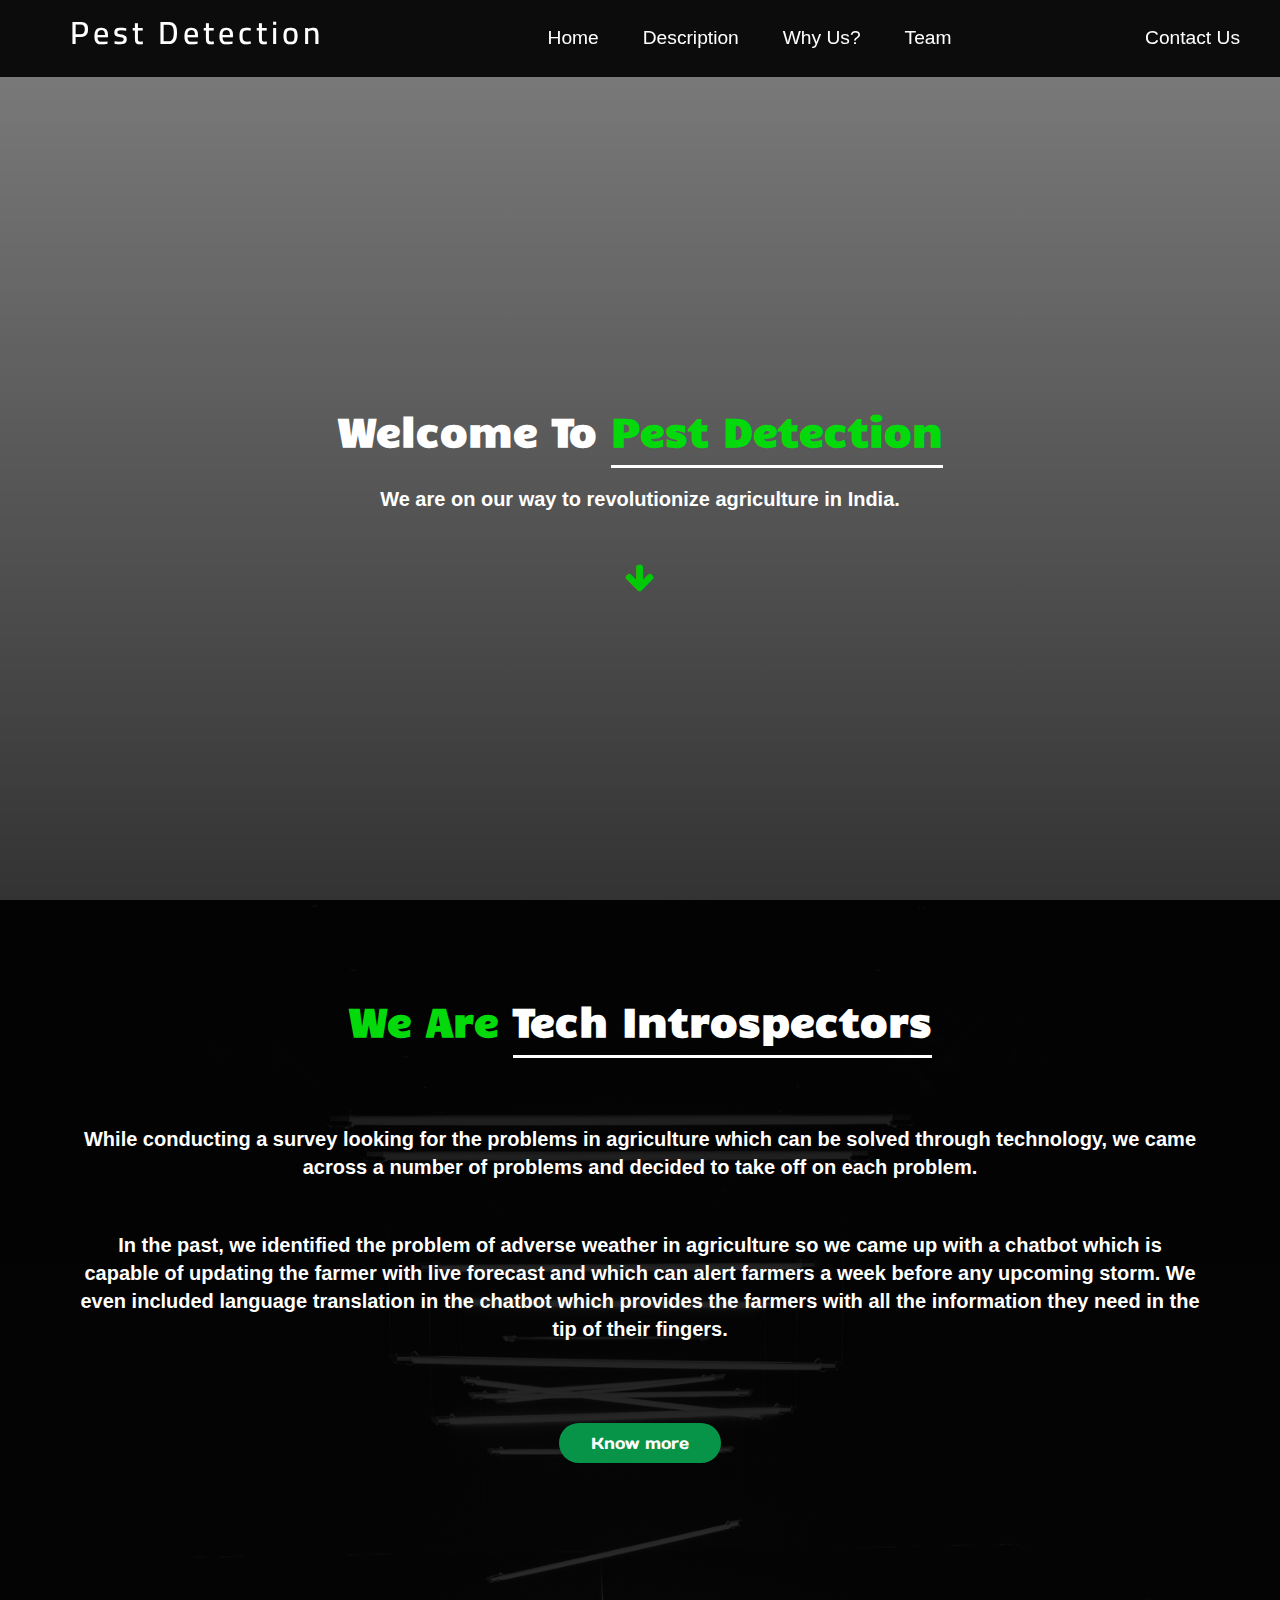
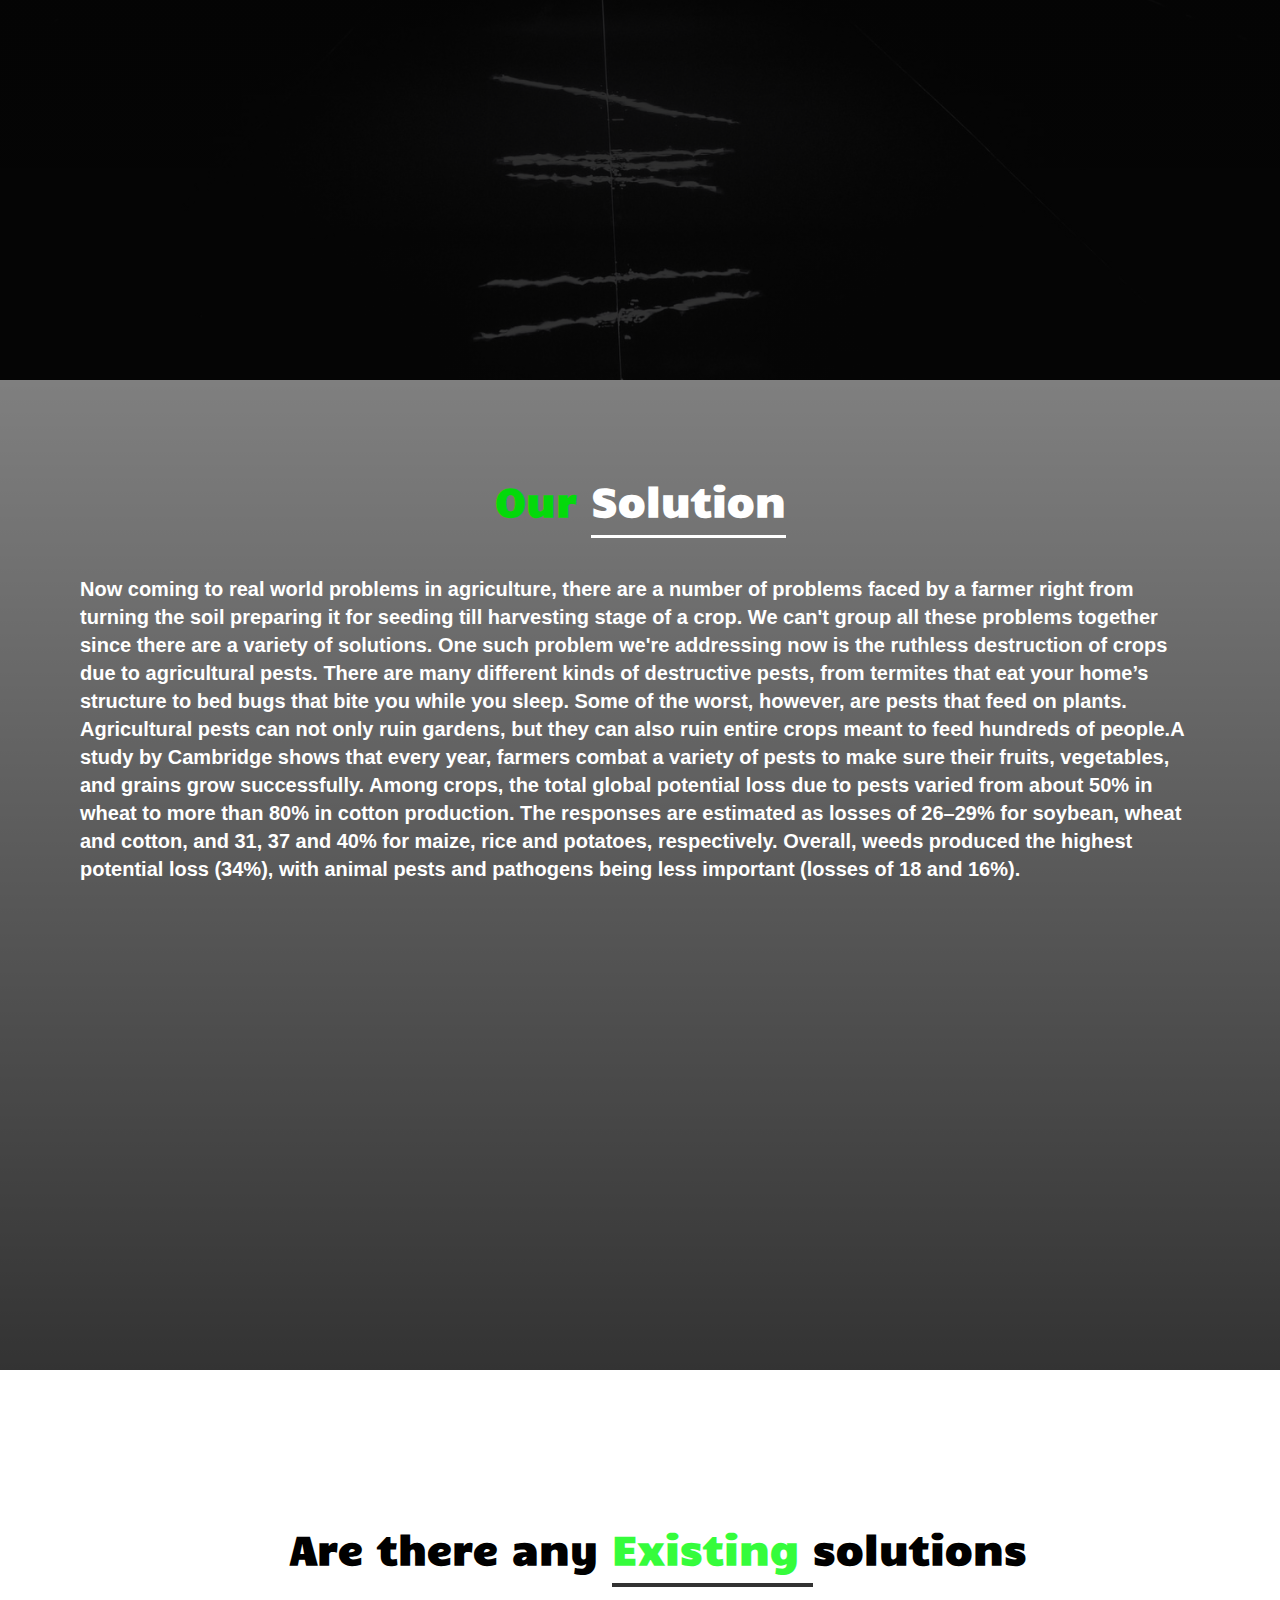
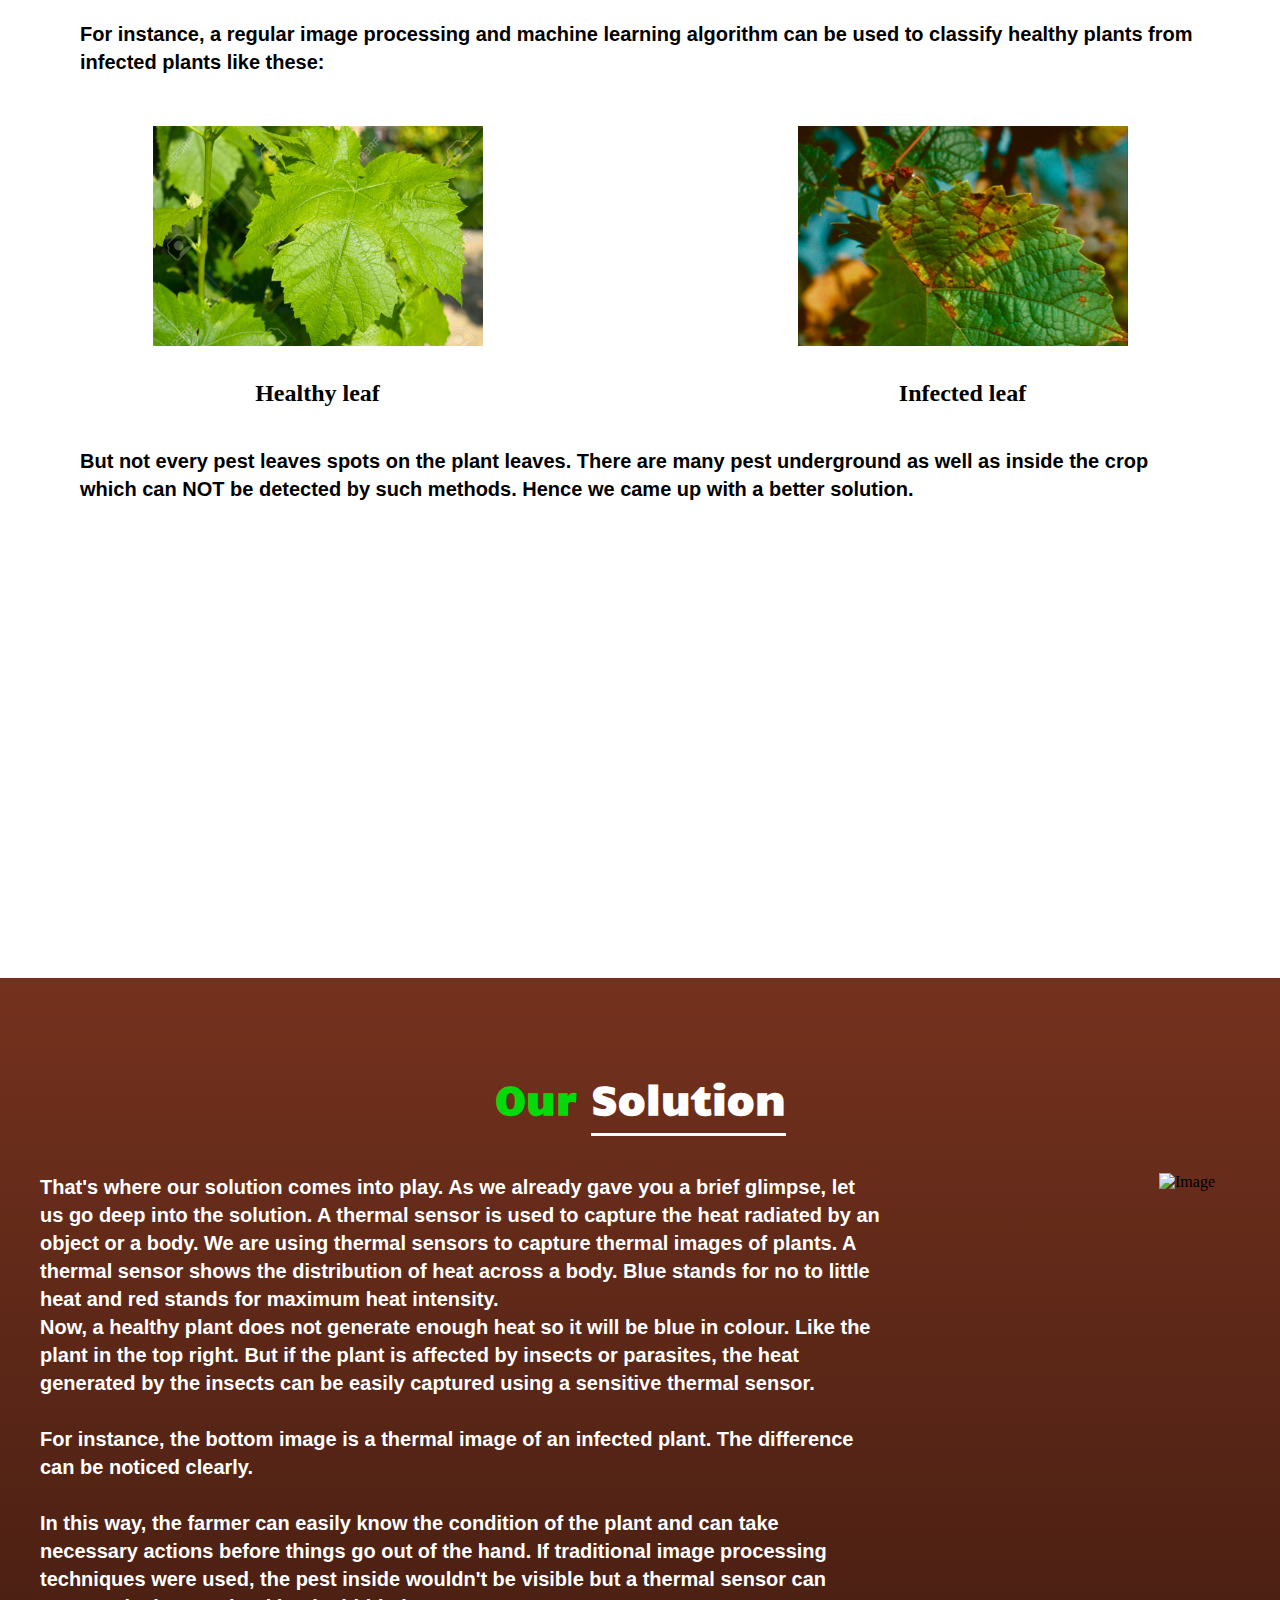
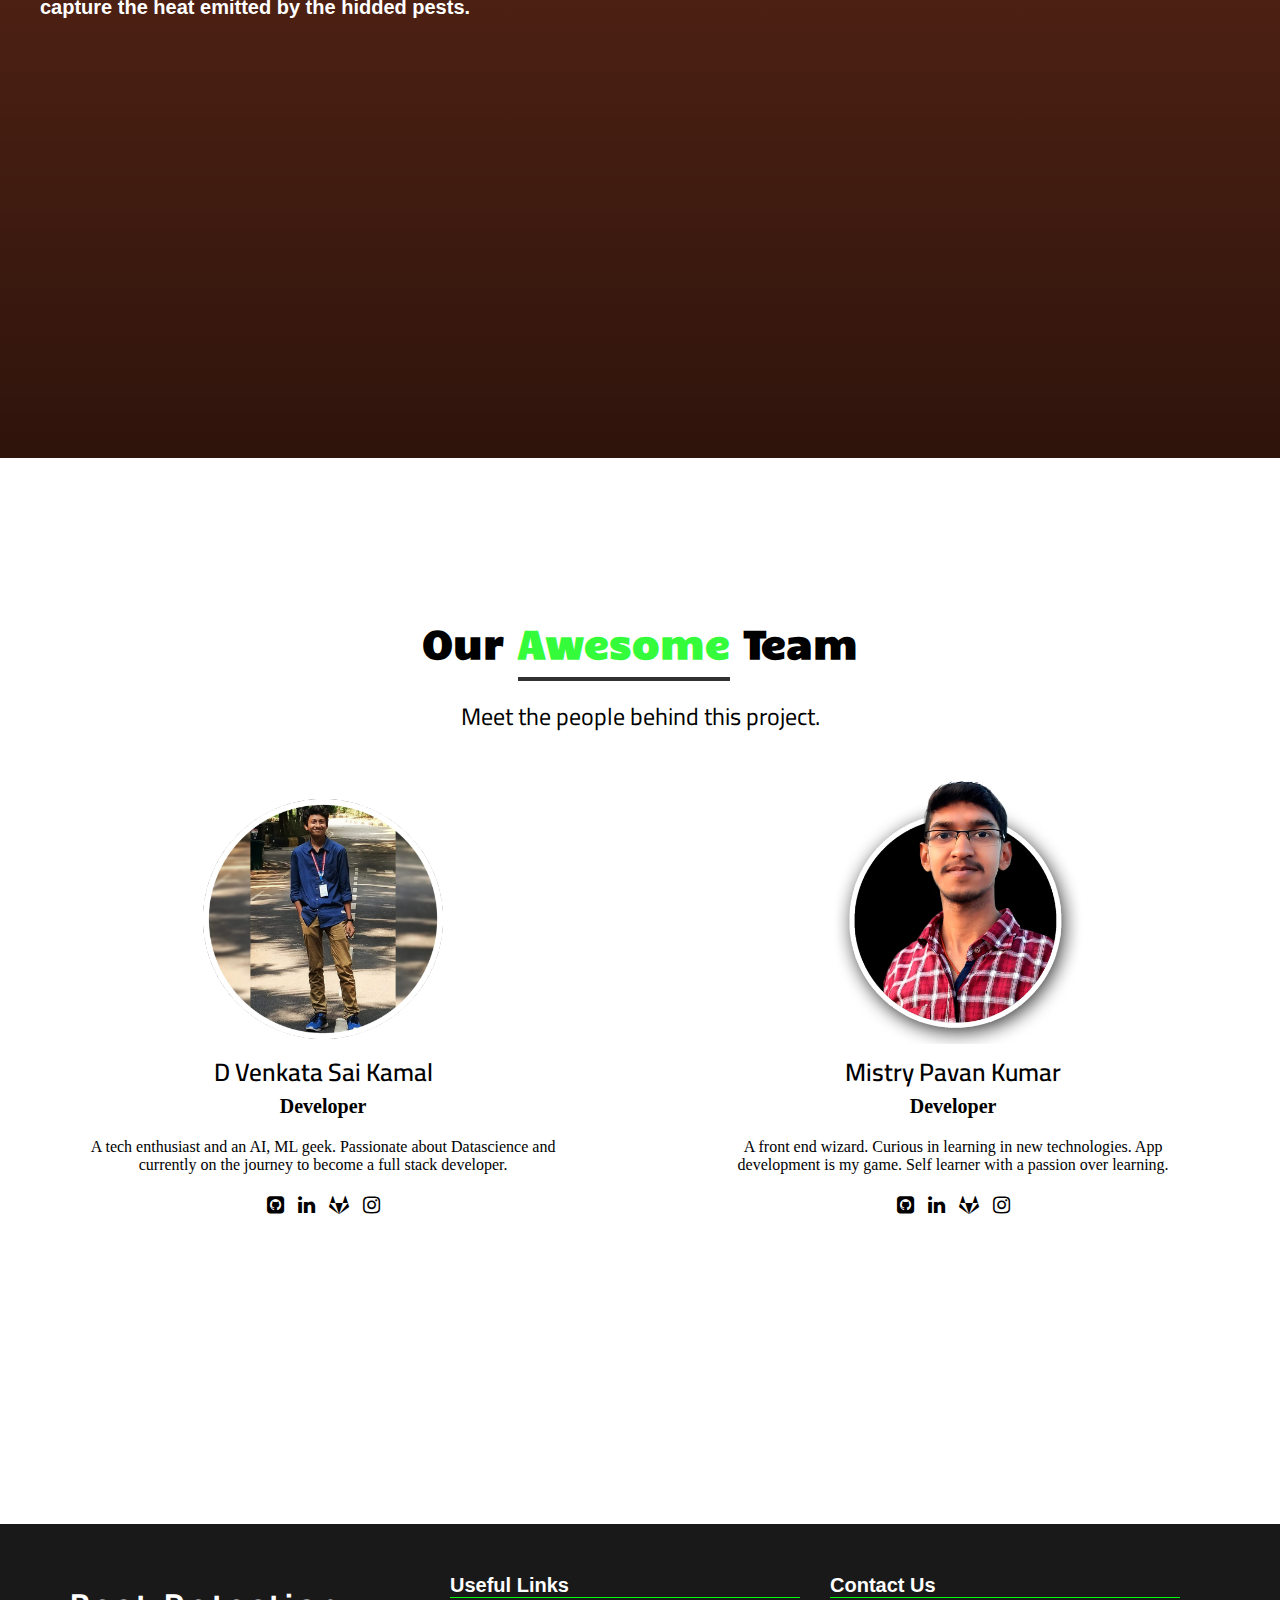
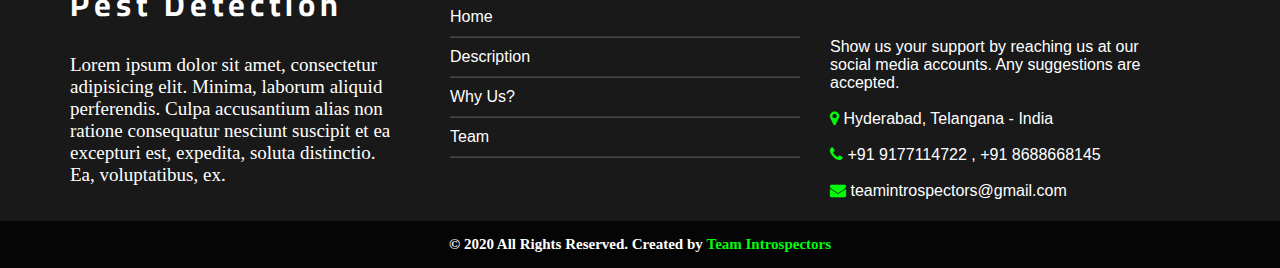
==== commit 1ca80ef2: "fixed destop view" ====
--- a/index.html
+++ b/index.html
@@ -28,10 +28,10 @@
 
                 <div class="menu-center">
                     <a href="#home" class="menu">Home</a>
-                    <a href="#Intro" class="menu">Description</a>
-                    <a href="#" class="menu">Why Us?</a>
+                    <a href="#Description" class="menu">Description</a>
+                    <a href="#layout-section" class="menu">Why Us?</a>
                     <a href="#team-section" class="menu">Team</a>
-                    <a href="#footer-section" class="right">Contact Us</a>
+                    <a href="#Footer" class="right">Contact Us</a>
                 </div>
             </div>
 
@@ -45,10 +45,10 @@
                 <a href="javascript:void(0)" class="closebtn" onclick="closeNav()">&times;</a>
                 <div class="overlay-content">
                     <a href="#home">Home</a>
-                    <a href="#">Description</a>
-                    <a href="#">Why Us?</a>
+                    <a href="#Description">Description</a>
+                    <a href="#Why-Us">Why Us?</a>
                     <a href="#team-section">Team</a>
-                    <a href="#footer-section">Contact Us</a>
+                    <a href="#">Contact Us</a>
                 </div>
             </div>
         </div>
@@ -58,67 +58,66 @@
             <div class="arrow bounce">
                 <a class="fa fa-arrow-down fa-2x" href="#intro"></a>
             </div>
-            <div class="cursor" id="mobileViewHide"></div>
-        </div>
-
-
-
-
+        </div>
     </header>
 
 
-    <!--    //// Tiny Intro-section ////-->
-    <!--
-    <section id="intro">
-        <div class="intro-container">
-          <div id="introCarousel" class="carousel  slide carousel-fade" data-ride="carousel">
-    
-    
-            <ol class="carousel-indicators"></ol>
-    
-            
-    
-              <div class="carousel-item active">
-                <div class="carousel-background"><img src="images/light.jpg" alt="Image couldn't be loaded"></div>
-                <div class="carousel-container">
-                  <div class="carousel-content">
-                    <h2>We are Tech Introspectors</h2>
-                    <p>We already created a chatbot to address various problems.</p>
-                    <a href="#Description?" class="btn-get-started scrollto">Get Started</a>
-                    <div class="arrow bounce">
-                      <a class="fa fa-arrow-down fa-2x scrollto" href="#Why Us?"></a>
-                    </div>
-                  </div>
-                </div>
-              </div>
-          </div>
-        </div>
-    </section> <!--- #Intro --->
-
-
-    <!--    /// Layout-section ///-->
+    <!--    //// About us -section ////-->
+    <section id="intro"></section>
+    <div class="intro-content">
+
+        <h2>We are <span class="bright">Tech Introspectors</span></h2>
+        <p>While conducting a survey looking for the problems in agriculture which can be solved through technology, we came across a number of problems and decided to take off on each problem.</p>
+
+        <p>In the past, we identified the problem of adverse weather in agriculture so we came up with a chatbot which is capable of updating the farmer with live forecast and which can alert farmers a week before any upcoming storm. We even included language
+            translation in the chatbot which provides the farmers with all the information they need in the tip of their fingers.</p>
+
+        <a href="https://dantusaikamal.github.io/Weather-translation/" target="_blank" class="btn-know-more">Know more</a>
+    </div>
+    </section>
+
+    <!--About us section till here------------>
+
+
+    <!---Description section-->
+
+    <section id="Description"></section>
+    <div class="Description-content">
+
+        <h2>Our <span class="bright">solution</span></h2>
+        <p>Now coming to real world problems in agriculture, there are a number of problems faced by a farmer right from turning the soil preparing it for seeding till harvesting stage of a crop. We can't group all these problems together since there are
+            a variety of solutions. One such problem we're addressing now is the ruthless destruction of crops due to agricultural pests. There are many different kinds of destructive pests, from termites that eat your home’s structure to bed bugs that
+            bite you while you sleep. Some of the worst, however, are pests that feed on plants. Agricultural pests can not only ruin gardens, but they can also ruin entire crops meant to feed hundreds of people.A study by Cambridge shows that every year,
+            farmers combat a variety of pests to make sure their fruits, vegetables, and grains grow successfully. Among crops, the total global potential loss due to pests varied from about 50% in wheat to more than 80% in cotton production. The responses
+            are estimated as losses of 26–29% for soybean, wheat and cotton, and 31, 37 and 40% for maize, rice and potatoes, respectively. Overall, weeds produced the highest potential loss (34%), with animal pests and pathogens being less important
+            (losses of 18 and 16%).</p>
+    </div>
+    </section>
+
+    <!--Description sec-->
+
+    <!--    /// Why us-section ///-->
 
     <section id="layout-section">
         <div class="layout-content">
             <div class="row">
                 <div class="col">
-                    <h2>Our <span class="bright">Awesome</span> Team</h2>
+                    <h2>Are there any <span class="bright">Existing </span>solutions</h2>
+                    <p>For instance, a regular image processing and machine learning algorithm can be used to classify healthy plants from infected plants like these:</p>
                 </div>
             </div>
             <div class="main-layout">
                 <div class="column">
-                    <img id="myImg" src="images/healthy1.jpg" alt="Lorem ipsum dolor sit amet, consectetur adipisicing elit.">
-
+                    <img id="myImg1" src="images/healthy1.jpg" alt="This is a healthy leaf">
                     <h2>Healthy leaf</h2>
                 </div>
                 <div class="column">
-                    <img id="myImg1" src="images/img.jpg" alt="Lorem ipsum dolor sit amet, consectetur adipisicing elit..">
-                    <h2>Healthy leaves</h2>
-                </div>
-                <div class="column">
-                    <img id="myImg2" src="images/infected1.jpg" alt="Lorem ipsum dolor sit amet, consectetur adipisicing elit...">
+                    <img id="myImg2" src="images/infected1.jpg" alt="This is an infected leaf">
                     <h2>Infected leaf</h2>
                 </div>
+            </div>
+            <div class="col">
+                <p>But not every pest leaves spots on the plant leaves. There are many pest underground as well as inside the crop which can NOT be detected by such methods. Hence we came up with a better solution.</p>
             </div>
 
             <!--   // Model //-->
@@ -128,7 +127,7 @@
                 <span class="close">&times;</span>
 
                 <!-- Modal Content (The Image) -->
-                <img class="modal-content" id="img01">
+                <img class="modal-content" id="myimg01">
 
 
                 <!-- Modal Caption (Image Text) -->
@@ -161,13 +160,25 @@
             </div>
         </div>
     </section>
-
-
-
-
-
-
-
+    <!--------------------------Existing solution-->
+    <section id="solution"></section>
+    <div class="solution-content">
+
+        <h2>Our <span class="bright">solution</span></h2>
+        <div class="solution-info">
+            <p>That's where our solution comes into play. As we already gave you a brief glimpse, let us go deep into the solution. A thermal sensor is used to capture the heat radiated by an object or a body. We are using thermal sensors to capture thermal
+                images of plants. A thermal sensor shows the distribution of heat across a body. Blue stands for no to little heat and red stands for maximum heat intensity.
+                <br>Now, a healthy plant does not generate enough heat so it will be blue in colour. Like the plant in the top right. But if the plant is affected by insects or parasites, the heat generated by the insects can be easily captured using
+                a sensitive thermal sensor.
+                <br><br>For instance, the bottom image is a thermal image of an infected plant. The difference can be noticed clearly.
+
+                <br><br> In this way, the farmer can easily know the condition of the plant and can take necessary actions before things go out of the hand. If traditional image processing techniques were used, the pest inside wouldn't be visible but
+                a thermal sensor can capture the heat emitted by the hidded pests. </p>
+            <img src="images/collage.jpeg" alt="Image">
+        </div>
+    </div>
+    </section>
+    <!----Our solution-------->
 
 
     <!--        //// Team Section ////-->
@@ -215,6 +226,7 @@
     </section>
 
 
+
     <!--        //// footer-section ////    -->
     <section id="footer-section">
         <div class="footer-content">
--- a/css/style.css
+++ b/css/style.css
@@ -6,10 +6,6 @@
     margin: 0;
     padding: 0;
     box-sizing: border-box;
-}
-
-body {
-    cursor: none;
 }
 
 html {
@@ -25,208 +21,68 @@
 }
 
 
-/* //cursor animation // */
-
-.cursor {
-    width: 35px;
-    height: 35px;
-    border: 1px solid white;
-    border-radius: 50%;
-    position: absolute;
-    z-index: 9999999;
-    transition-duration: 200ms;
-    transition-timing-function: ease-out;
-    animation: cursorAnim .5s infinite alternate;
-    pointer-events: none;
-}
-
-.cursor::after {
-    content: "";
-    width: 35px;
-    height: 35px;
-    position: absolute;
-    border: 8px solid #03fc0b;
-    border-radius: 50%;
-    opacity: .5;
-    top: -9px;
-    left: -9px;
-    animation: cursorAnim2 .5s infinite alternate;
-}
-
-@keyframes cursorAnim {
-    from {
-        transform: scale(1);
-    }
-    to {
-        transform: scale(.7);
-    }
-}
-
-@keyframes cursorAnim2 {
-    from {
-        transform: scale(1);
-    }
-    to {
-        transform: scale(.4);
-    }
-}
-
-@keyframes cursorAnim3 {
-    0% {
-        transform: scale(1);
-    }
-    50% {
-        transform: scale(3);
-    }
-    100% {
-        transform: scale(1);
-        opacity: 0;
-    }
-}
-
-.expand {
-    animation: cursorAnim3 .5s forwards;
-    border: 1px solid #03fc0b;
-}
-
-
-/*About us section*/
-
-
-/*
-#intro {
-    display: table;
-    width: 100%;
-    height: 100vh;
-    background: #000;
-}
-
-#intro .carousel-item {
-    width: 100%;
-    height: 100vh;
+/* Intro-section -------------------------->>>>>>>>*/
+
+.intro-content {
+    background-image: linear-gradient(to top, rgba(0, 0, 0, 0.8), rgba(0, 0, 0, 0.9)), url('../images/light.jpg');
+    background-position: center;
     background-size: cover;
-    background-position: center;
-    background-repeat: no-repeat;
-}
-
-#intro .carousel-item::before {
-    content: '';
-    background-color: rgba(0, 0, 0, 0.7);
-    position: absolute;
-    height: 100%;
-    width: 100%;
-    top: 0;
-    right: 0;
-    left: 0;
-    bottom: 0;
-}
-
-#intro .carousel-container {
-    display: -webkit-box;
-    display: -webkit-flex;
-    display: -ms-flexbox;
-    display: flex;
-    -webkit-box-pack: center;
-    -webkit-justify-content: center;
-    -ms-flex-pack: center;
-    justify-content: center;
-    -webkit-box-align: center;
-    -webkit-align-items: center;
-    -ms-flex-align: center;
-    align-items: center;
-    position: absolute;
-    bottom: 0;
-    top: 0;
-    left: 0;
-    right: 0;
-}
-
-#intro .carousel-background img {
-    max-width: 100%;
-}
-
-#intro .carousel-content {
-    text-align: center;
-    margin-top: 15%;
-}
-
-#intro h2 {
-    color: #fff;
-    margin-bottom: 30px;
-    font-size: 48px;
-    font-weight: 700;
-}
-
-#intro p {
-    width: 80%;
-    margin: 0 auto 30px auto;
-    color: #fff;
-}
-
-#intro .carousel-fade {
-    overflow: hidden;
-}
-
-#intro .carousel-fade .carousel-inner .carousel-item {
-    transition-property: opacity;
-}
-
-#intro .carousel-fade .carousel-inner .carousel-item,
-#intro .carousel-fade .carousel-inner .active.carousel-item-left,
-#intro .carousel-fade .carousel-inner .active.carousel-item-right {
-    opacity: 0;
-}
-
-#intro .carousel-fade .carousel-inner .active,
-#intro .carousel-fade .carousel-inner .carousel-item-next.carousel-item-left,
-#intro .carousel-fade .carousel-inner .carousel-item-prev.carousel-item-right {
-    opacity: 1;
-    transition: 0.5s;
-}
-
-#intro .carousel-fade .carousel-inner .carousel-item-next,
-#intro .carousel-fade .carousel-inner .carousel-item-prev,
-#intro .carousel-fade .carousel-inner .active.carousel-item-left,
-#intro .carousel-fade .carousel-inner .active.carousel-item-right {
-    left: 0;
-    -webkit-transform: translate3d(0, 0, 0);
-    transform: translate3d(0, 0, 0);
-}
-
-#intro .carousel-control-prev,
-#intro .carousel-control-next {
-    width: 10%;
-}
-
-#intro .carousel-control-next-icon,
-#intro .carousel-control-prev-icon {
-    background: none;
-    font-size: 32px;
-    line-height: 1;
-}
-
-#intro .carousel-indicators li {
-    cursor: pointer;
-}
-
-#intro .btn-get-started {
-    font-family: "Montserrat", sans-serif;
-    font-weight: 500;
-    font-size: 16px;
-    letter-spacing: 1px;
+    height: 120vh;
+    transform: 0.5s;
+}
+
+.intro-content {
+    position: relative;
+    text-align: center;
+    bottom: 50%;
+    width: 100%;
+}
+
+.intro-content h2 {
+    font-size: 2.5rem;
+    color: #04d90b;
+    ;
+    text-transform: capitalize;
+    padding: 80px 10px 0px 10px;
+    font-family: 'Candal';
+    margin-bottom: 15px;
+    line-height: 2;
+}
+
+.intro-content h2 .bright {
+    color: #fff;
+    padding-bottom: 10px;
+    border-bottom: 3px solid #fff;
+}
+
+.intro-content p {
+    color: #fff;
+    font-size: 20px;
+    padding: 50px 80px 0px 80px;
+    font-family: sans-serif;
+    font-weight: 600;
+    line-height: 1.4;
+}
+
+.btn-know-more {
     display: inline-block;
-    padding: 8px 32px;
+    padding: 10px 32px;
     border-radius: 50px;
     transition: 0.5s;
-    margin: 10px;
-    color: #fff;
-    background: #18d26e;
-}
-
-#intro .btn-get-started:hover {
-    background: #fff;
-    color: #18d26e;
-}*/
+    font-family: 'Days One';
+    margin-top: 5rem;
+    color: #fff;
+    text-decoration: none;
+    background: #079449;
+}
+
+.btn-know-more:hover {
+    background-color: #10e673;
+    transition: 0.5s;
+}
+
+
+/*About us section*/
 
 
 /*About us---------------------->>>>>>*/
@@ -256,7 +112,6 @@
     text-decoration: none;
     color: #fff;
     font-family: 'Cairo', 'Candal', 'sans-serif';
-    cursor: none;
 }
 
 .topnav .menu-center {
@@ -271,7 +126,6 @@
     line-height: 4;
     color: #fff;
     font-family: sans-serif;
-    cursor: none;
 }
 
 .topnav .menu-center .menu:hover {
@@ -288,7 +142,6 @@
 .topnav .menu-center .right:hover {
     background-color: #02c908;
     transition: 0.5s;
-    cursor: none;
 }
 
 .banner-content {
@@ -343,7 +196,6 @@
 .arrow a {
     text-decoration: none;
     color: #02c908;
-    cursor: none;
 }
 
 .bounce {
@@ -368,22 +220,64 @@
     }
 }
 
+.Description-content {
+    background-image: linear-gradient(to top, rgba(0, 0, 0, 0.8), rgba(0, 0, 0, 0.5)), url('../images/bg1.jpg');
+    background-position: center;
+    background-size: cover;
+    height: 110vh;
+    transform: 0.5s;
+}
+
+.Description-content {
+    position: relative;
+    text-align: center;
+    bottom: 50%;
+    width: 100%;
+}
+
+.Description-content h2 {
+    font-size: 2.5rem;
+    color: #04d90b;
+    ;
+    text-transform: capitalize;
+    padding: 80px 10px 0px 10px;
+    font-family: 'Candal';
+    margin-bottom: 15px;
+    line-height: 2;
+}
+
+.Description-content h2 .bright {
+    color: #fff;
+    padding-bottom: 10px;
+    border-bottom: 3px solid #fff;
+}
+
+.Description-content p {
+    color: #fff;
+    font-size: 20px;
+    padding: 20px 80px 10px 80px;
+    font-family: sans-serif;
+    font-weight: 600;
+    line-height: 1.4;
+    text-align: left;
+}
+
 
 /*/// Layout-section ///*/
 
 #layout-section {
     width: 100%;
-    height: 90vh;
+    height: 120vh;
     position: relative;
 }
 
 .layout-content {
     text-align: center;
-    margin-top: 5%;
+    margin-top: 10%;
 }
 
 .layout-content .row h2 {
-    padding: 80px 10px 2px 10px;
+    padding: 10px 4px 2px 40px;
     font-size: 2.5rem;
     font-family: 'Candal', 'Cairo', 'Days One';
 }
@@ -396,9 +290,19 @@
     line-height: 2;
 }
 
+.layout-content p {
+    color: #000000;
+    font-size: 20px;
+    padding: 30px 80px 0px 80px;
+    font-family: sans-serif;
+    font-weight: 600;
+    line-height: 1.4;
+    text-align: left;
+}
+
 .main-layout {
     display: grid;
-    grid-template-columns: repeat(3, 1fr);
+    grid-template-columns: repeat(2, 1fr);
     grid-column-gap: 10px;
     margin-top: 40px;
 }
@@ -410,6 +314,7 @@
 
 .main-layout .column img:hover {
     box-shadow: 20px 20px 20px gray;
+    cursor: pointer;
 }
 
 .main-layout .column h2 {
@@ -435,13 +340,6 @@
 
 /* Modal Content (Image) */
 
-.modal-content {
-    margin: auto;
-    display: block;
-    width: 80%;
-    max-width: 700px;
-}
-
 .modal-content1 {
     margin: auto;
     display: block;
@@ -459,19 +357,6 @@
 
 /* Caption of Modal Image (Image Text) - Same Width as the Image */
 
-#caption {
-    margin: auto;
-    display: block;
-    width: 80%;
-    max-width: 700px;
-    text-align: center;
-    font-family: sans-serif;
-    font-size: 20px;
-    color: #ccc;
-    padding: 10px 0;
-    height: 150px;
-}
-
 #caption1 {
     margin: auto;
     display: block;
@@ -501,12 +386,6 @@
 
 /* Add Animation - Zoom in the Modal */
 
-.modal-content,
-#caption {
-    animation-name: zoom;
-    animation-duration: 0.6s;
-}
-
 .modal-content1,
 #caption1 {
     animation-name: zoom;
@@ -531,7 +410,6 @@
 
 /* The Close Button */
 
-.close,
 .close1,
 .close2 {
     position: absolute;
@@ -543,13 +421,6 @@
     transition: 0.3s;
 }
 
-.close:hover,
-.close:focus {
-    color: #bbb;
-    text-decoration: none;
-    cursor: pointer;
-}
-
 .close1:hover,
 .close1:focus {
     color: #bbb;
@@ -562,6 +433,61 @@
     color: #bbb;
     text-decoration: none;
     cursor: pointer;
+}
+
+
+/*////Our solution/////*/
+
+.solution-content {
+    background-image: linear-gradient(to top, rgba(0, 0, 0, 0.8), rgba(0, 0, 0, 0.5)), url('../images/canvas.png');
+    background-color: #E9633B;
+    background-position: center;
+    background-size: cover;
+    height: 120vh;
+    transform: 0.5s;
+}
+
+.solution-content {
+    position: relative;
+    text-align: center;
+    bottom: 50%;
+    width: 100%;
+}
+
+.solution-content h2 {
+    font-size: 2.5rem;
+    color: #04d90b;
+    ;
+    text-transform: capitalize;
+    padding: 80px 10px 0px 10px;
+    font-family: 'Candal';
+    margin-bottom: 15px;
+    line-height: 2;
+}
+
+.solution-content h2 .bright {
+    color: #fff;
+    padding-bottom: 10px;
+    border-bottom: 3px solid #fff;
+}
+
+.solution-content p {
+    color: #fff;
+    font-size: 20px;
+    padding: 20px 400px 0px 40px;
+    font-family: sans-serif;
+    font-weight: 600;
+    line-height: 1.4;
+    width: 100%;
+    text-align: left;
+}
+
+.solution-content img {
+    float: right;
+    height: auto;
+    max-width: 20%;
+    margin-top: -35%;
+    margin-right: 65px;
 }
 
 
@@ -680,7 +606,6 @@
 
 .footer-content .sec-2 {
     padding-right: 30px;
-    padding-bottom: 10px;
 }
 
 .footer-content .sec-2 h3 {
@@ -714,7 +639,6 @@
     text-decoration: none;
     color: #fff;
     font-family: sans-serif;
-    cursor: none;
 }
 
 .footer-content .sec-2 ul li a:hover {
@@ -830,8 +754,27 @@
     .main-layout .column img {
         width: 50%;
     }
+    #layout-section {
+        width: 100%;
+        height: 180vh;
+        position: relative;
+    }
+    .solution-content {
+        height: 250vh;
+    }
+    .solution-content p {
+        width: 140%;
+    }
+    .solution-content img {
+        float: left;
+        height: auto;
+        max-width: 50%;
+        margin-left: 25%;
+        margin-top: 15%;
+    }
     #team-section {
-        margin-top: 70%;
+        margin-top: 20%;
+        /* 70% */
     }
     .footer-content {
         padding-left: 40px;
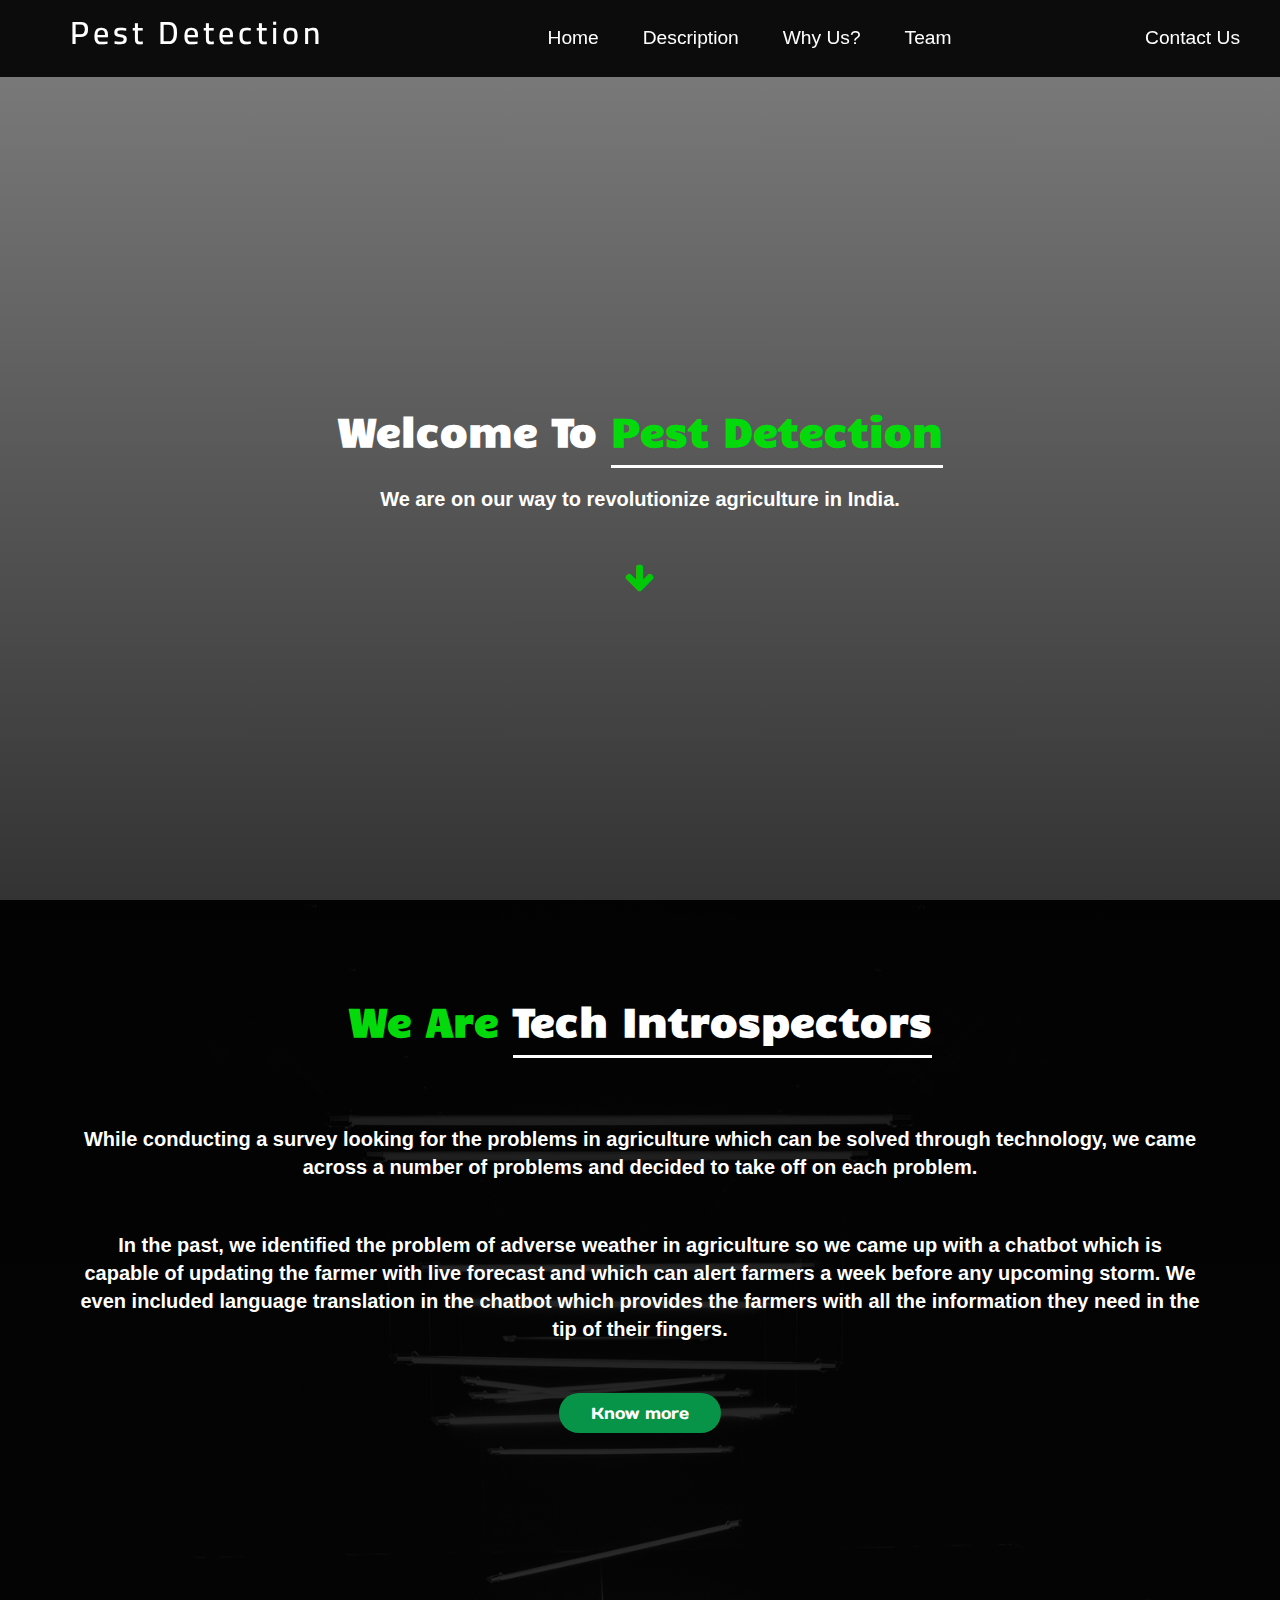
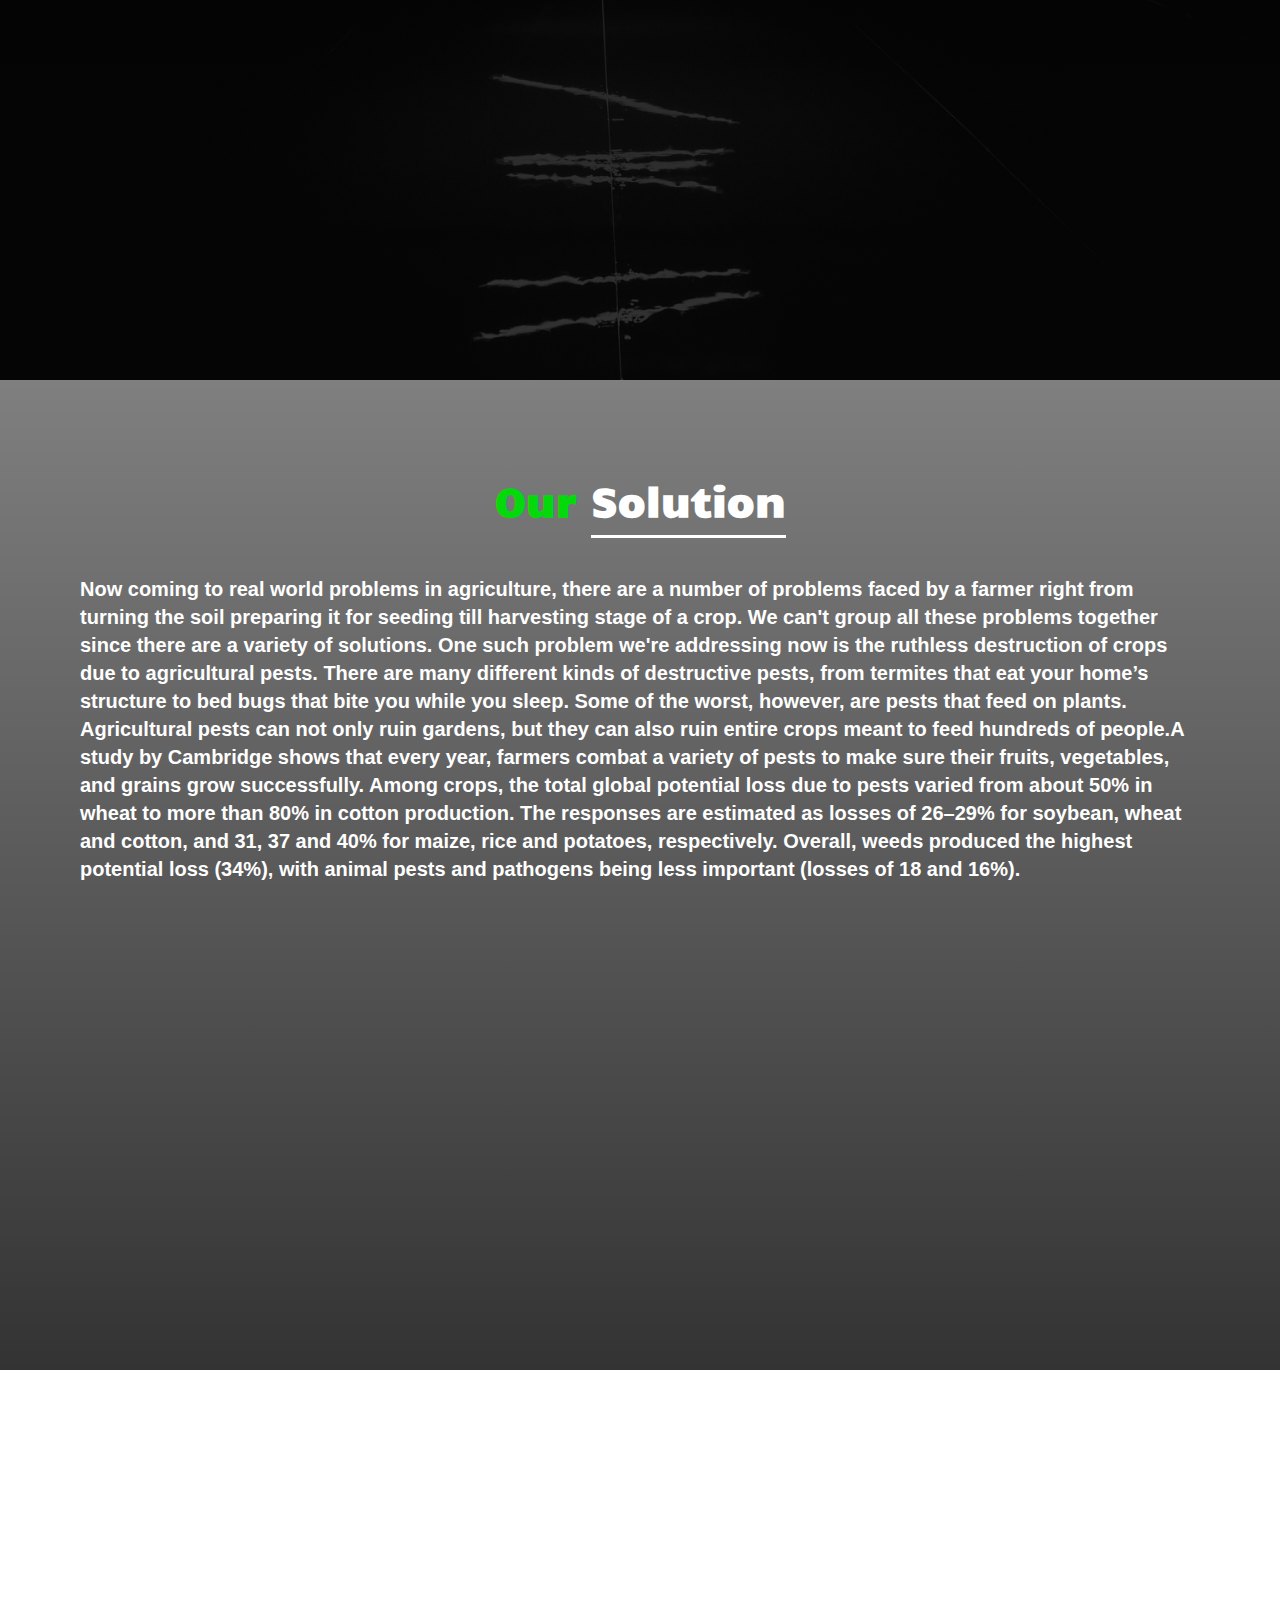
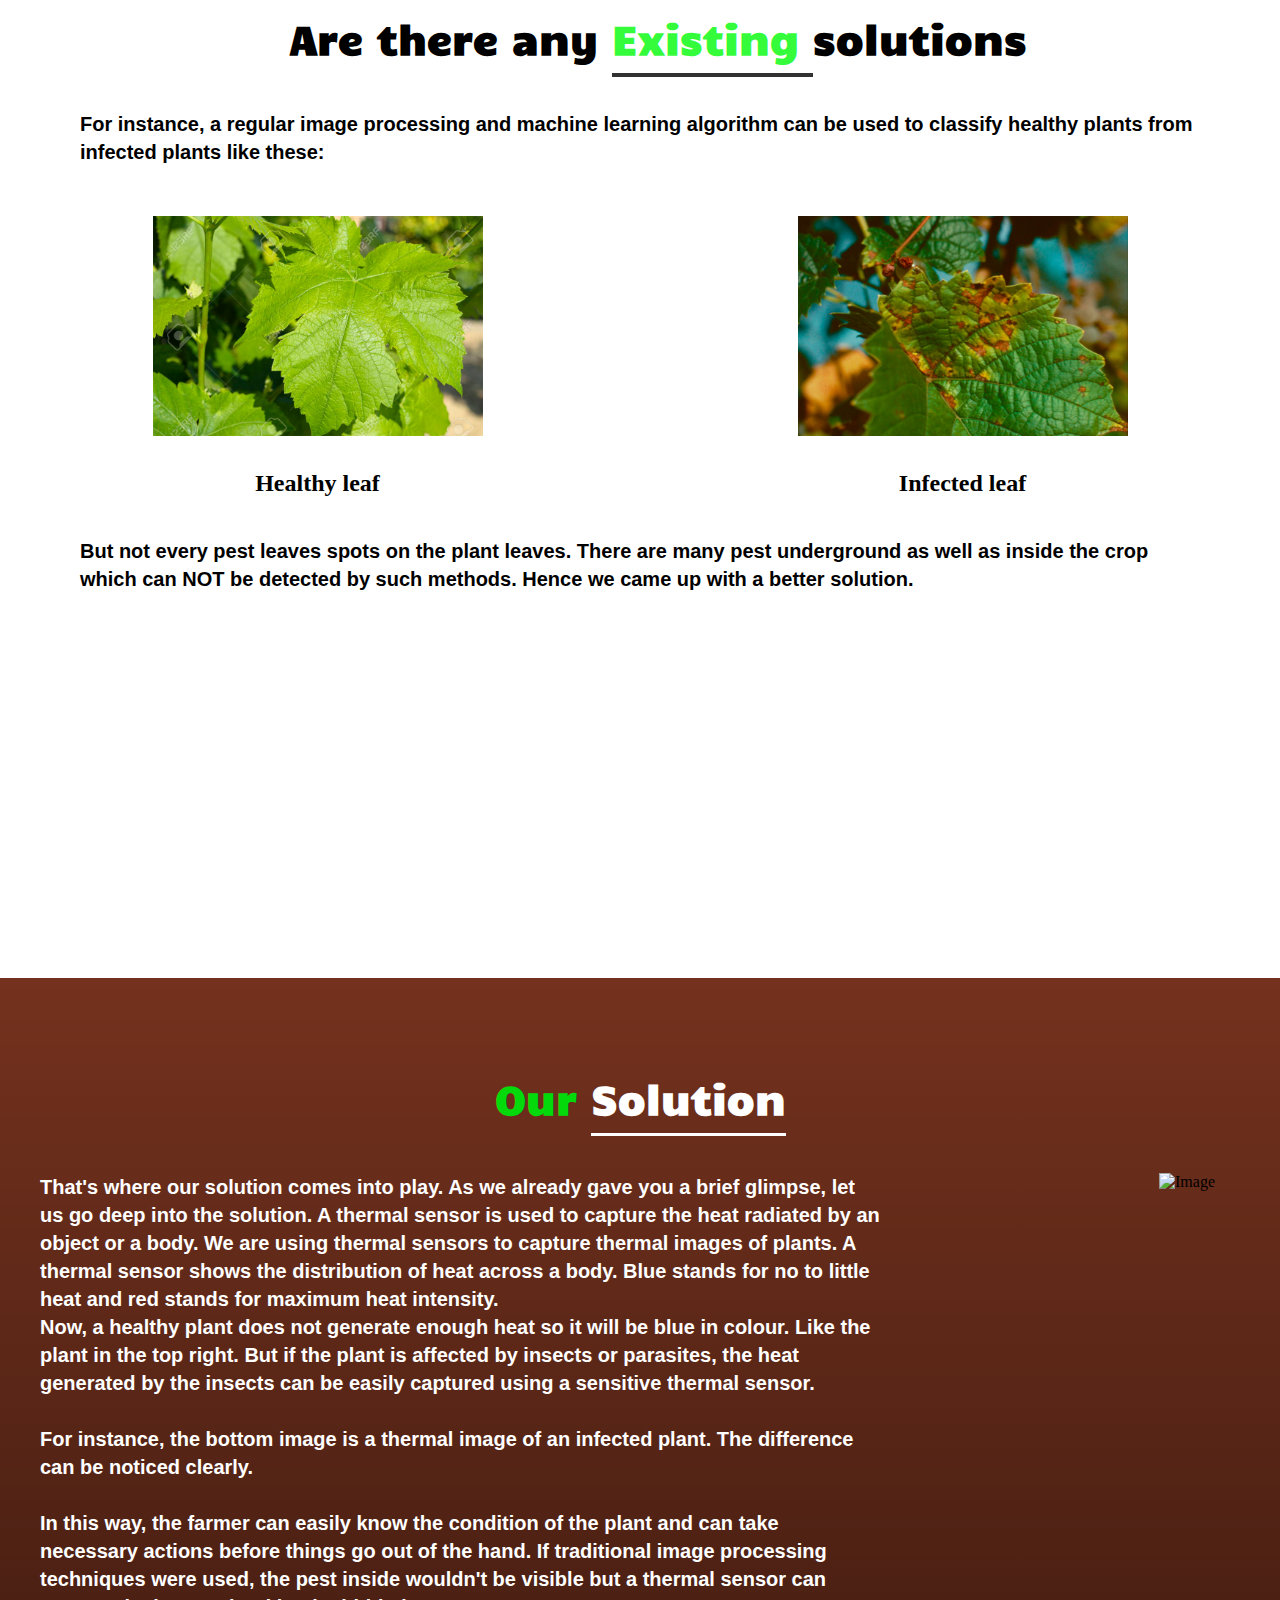
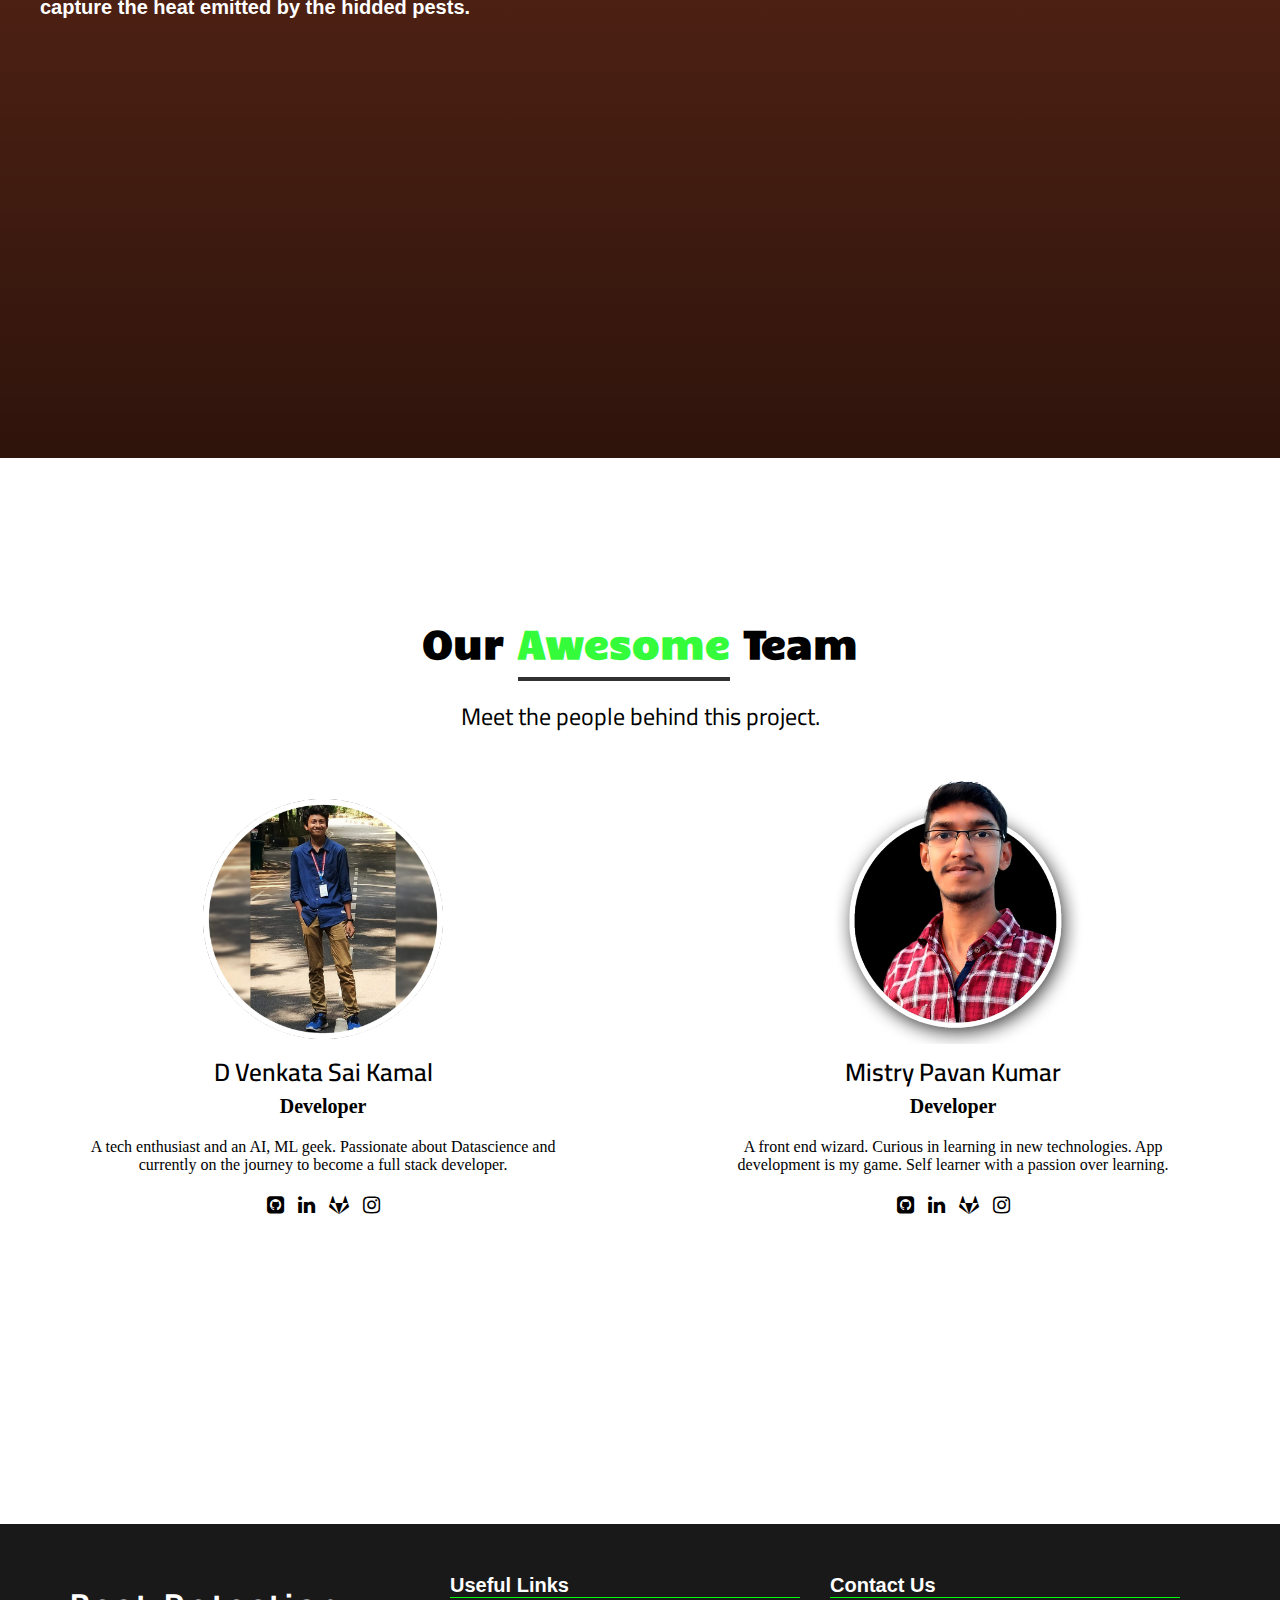
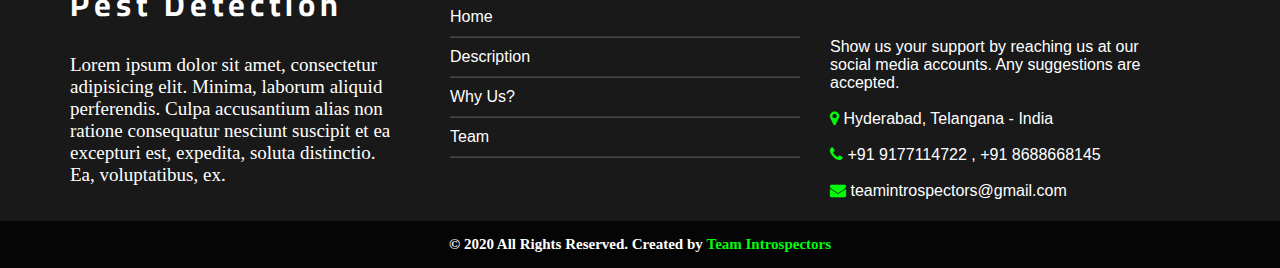
==== commit 8732adb4: "fixed mobile view" ====
--- a/index.html
+++ b/index.html
@@ -31,7 +31,7 @@
                     <a href="#Description" class="menu">Description</a>
                     <a href="#layout-section" class="menu">Why Us?</a>
                     <a href="#team-section" class="menu">Team</a>
-                    <a href="#Footer" class="right">Contact Us</a>
+                    <a href="#footer-section" class="right">Contact Us</a>
                 </div>
             </div>
 
@@ -48,7 +48,7 @@
                     <a href="#Description">Description</a>
                     <a href="#Why-Us">Why Us?</a>
                     <a href="#team-section">Team</a>
-                    <a href="#">Contact Us</a>
+                    <a href="#footer-section">Contact Us</a>
                 </div>
             </div>
         </div>
@@ -71,8 +71,9 @@
 
         <p>In the past, we identified the problem of adverse weather in agriculture so we came up with a chatbot which is capable of updating the farmer with live forecast and which can alert farmers a week before any upcoming storm. We even included language
             translation in the chatbot which provides the farmers with all the information they need in the tip of their fingers.</p>
-
-        <a href="https://dantusaikamal.github.io/Weather-translation/" target="_blank" class="btn-know-more">Know more</a>
+        <div class="btn">
+                    <a href="https://dantusaikamal.github.io/Weather-translation/" target="_blank" class="btn-know-more">Know more</a>
+                    </div>
     </div>
     </section>
 
@@ -161,7 +162,7 @@
         </div>
     </section>
     <!--------------------------Existing solution-->
-    <section id="solution"></section>
+    <section id="solution">
     <div class="solution-content">
 
         <h2>Our <span class="bright">solution</span></h2>
--- a/css/style.css
+++ b/css/style.css
@@ -63,14 +63,15 @@
     font-weight: 600;
     line-height: 1.4;
 }
-
+.intro-content .btn{
+    padding: 50px;
+}
 .btn-know-more {
     display: inline-block;
     padding: 10px 32px;
     border-radius: 50px;
     transition: 0.5s;
     font-family: 'Days One';
-    margin-top: 5rem;
     color: #fff;
     text-decoration: none;
     background: #079449;
@@ -220,6 +221,7 @@
     }
 }
 
+/* /// Description-section /// */
 .Description-content {
     background-image: linear-gradient(to top, rgba(0, 0, 0, 0.8), rgba(0, 0, 0, 0.5)), url('../images/bg1.jpg');
     background-position: center;
@@ -277,7 +279,7 @@
 }
 
 .layout-content .row h2 {
-    padding: 10px 4px 2px 40px;
+    padding: 100px 4px 2px 40px;
     font-size: 2.5rem;
     font-family: 'Candal', 'Cairo', 'Days One';
 }
@@ -442,6 +444,7 @@
     background-image: linear-gradient(to top, rgba(0, 0, 0, 0.8), rgba(0, 0, 0, 0.5)), url('../images/canvas.png');
     background-color: #E9633B;
     background-position: center;
+    background-repeat: no-repeat;
     background-size: cover;
     height: 120vh;
     transform: 0.5s;
@@ -457,7 +460,6 @@
 .solution-content h2 {
     font-size: 2.5rem;
     color: #04d90b;
-    ;
     text-transform: capitalize;
     padding: 80px 10px 0px 10px;
     font-family: 'Candal';
@@ -696,6 +698,7 @@
     }
     .navbarcontent {
         display: block;
+        width: max-content;
     }
     .menuBar i {
         position: fixed;
@@ -759,11 +762,15 @@
         height: 180vh;
         position: relative;
     }
+    .solution{
+        height: fit-content;
+    }
     .solution-content {
         height: 250vh;
     }
     .solution-content p {
-        width: 140%;
+        height: fit-content;
+        padding: 20px 20px 20px 20px !important;
     }
     .solution-content img {
         float: left;
@@ -815,6 +822,27 @@
         text-align: center;
         margin: 10% 0;
     }
+    .solution-content p{
+        padding: 0px 240px 20px 20px !important;
+    }
+    .intro-content h2{
+        padding-top: 50px !important;
+    }
+    .intro-content {
+        height: fit-content;
+    }
+    .layout-content{
+        height: fit-content;
+    }
+    .layout-content .row h2{
+        padding: 0px !important;
+    }
+    .layout-content p{
+        padding: 20px 20px 20px 20px !important;
+    }
+    .layout-content .column img{
+        width: 90% !important;
+    }
     #footer-section {
         background-color: rgba(0, 0, 0, 0.9);
         width: 100%;
@@ -827,6 +855,7 @@
         padding-right: 30px;
         padding-bottom: 20px;
     }
+    
 }
 
 @media (max-width:414px) {
@@ -878,4 +907,68 @@
         padding-right: 30px;
         padding-bottom: 20px;
     }
-}+}
+
+@media screen and (max-width:648px){
+    
+    .Description-content p {
+        text-align: left;
+        padding: 15px !important;
+    }
+    .Description-content{
+        height: fit-content;
+    }
+   #solution{
+       height: fit-content;
+   }
+   #layout-section{
+       height: fit-content;
+   }
+   
+  
+}
+
+@media screen and (max-width:658px){
+    .intro-content {
+   
+        height: 125vh;
+    
+    }
+    
+}
+@media screen and (max-width:617px){
+    .intro-content {
+      
+        height: 140vh;
+    
+    }
+    
+}
+@media screen and (max-width:554px){
+    .intro-content p{
+        padding: 0px 30px 0 20px !important ;
+        text-align: left;
+        height: fit-content;
+    
+    }
+    
+    
+}
+@media screen and (max-width:359px){
+    .solution-content p{
+        padding: 20px 20px 20px 20px!important;
+    }
+    .layout-content p{
+        padding: 20px 20px 0px 20px !important;
+    }
+}
+@media (min-width:649px)and (max-width:851px){
+    #solution{
+        height: fit-content;
+    }
+    .solution-content p{
+        padding: 20px 20px 20px 20px!important;
+    }
+    
+}
+
